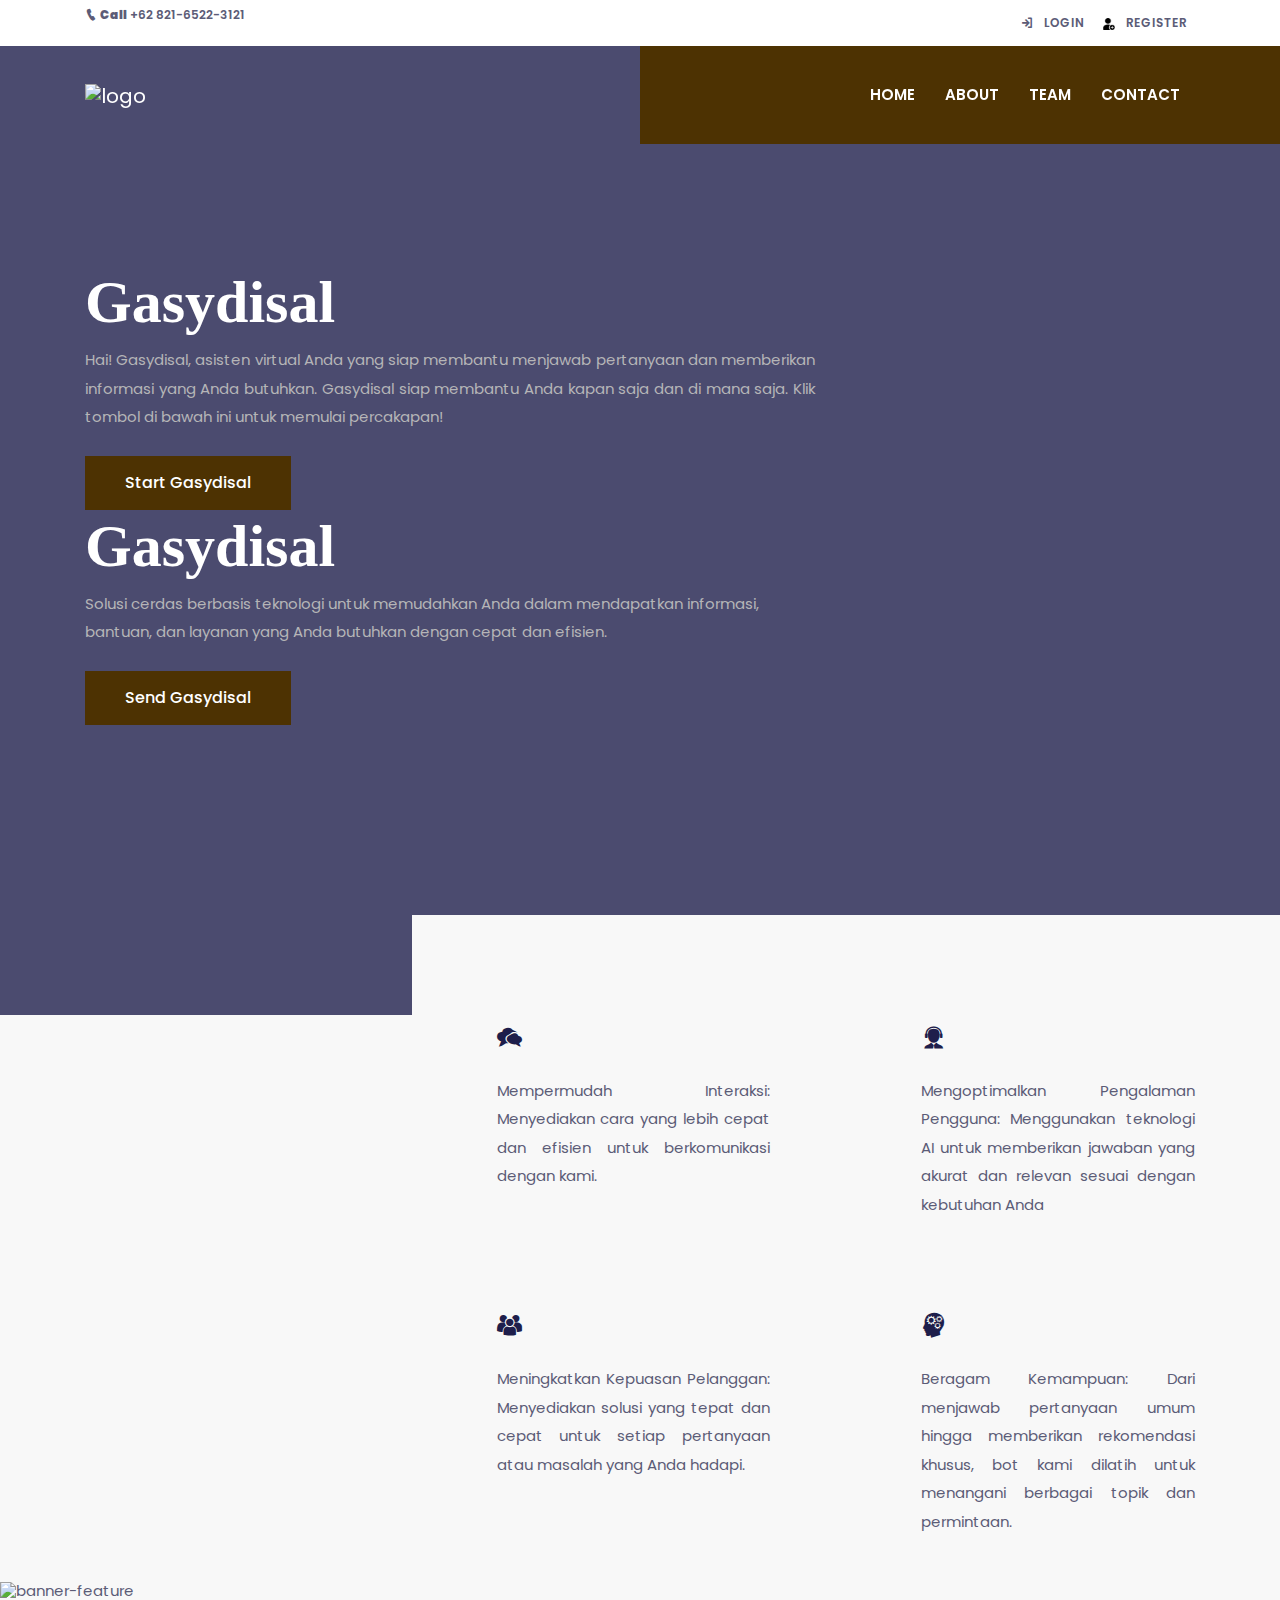
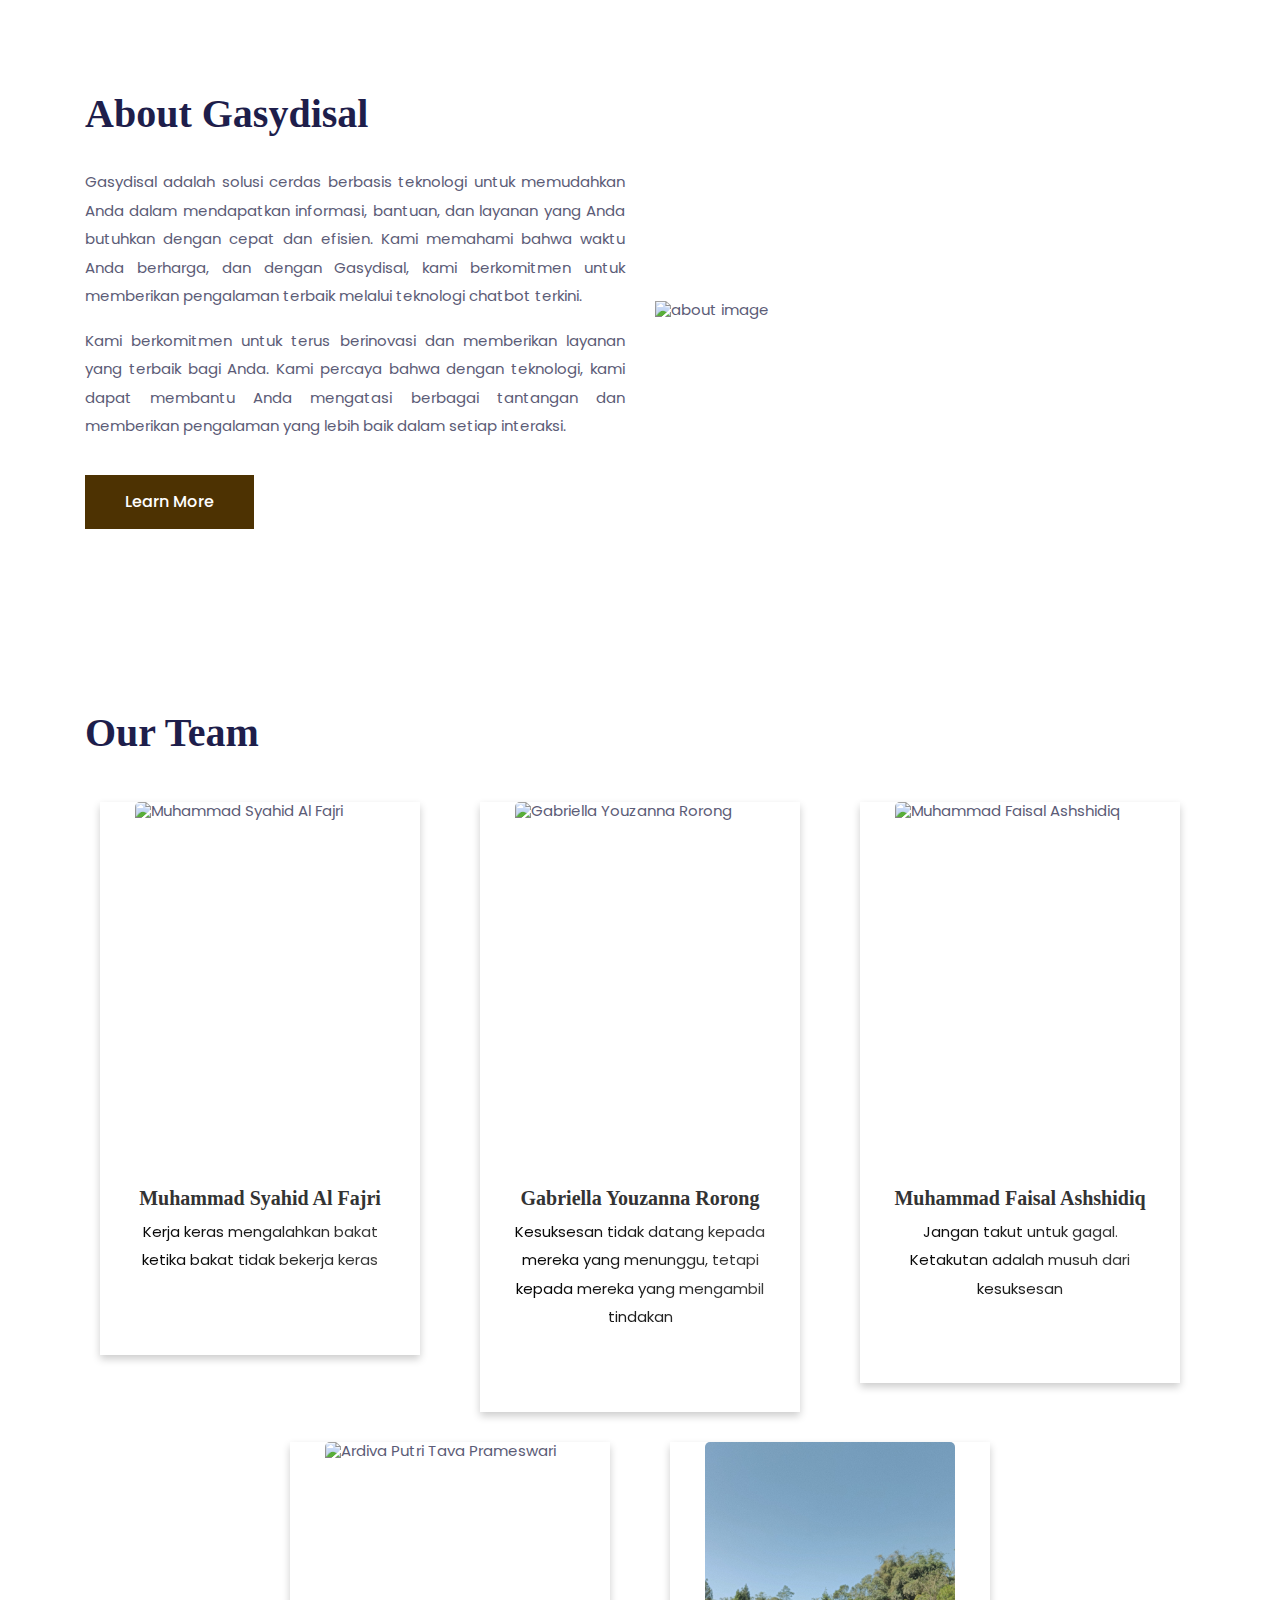
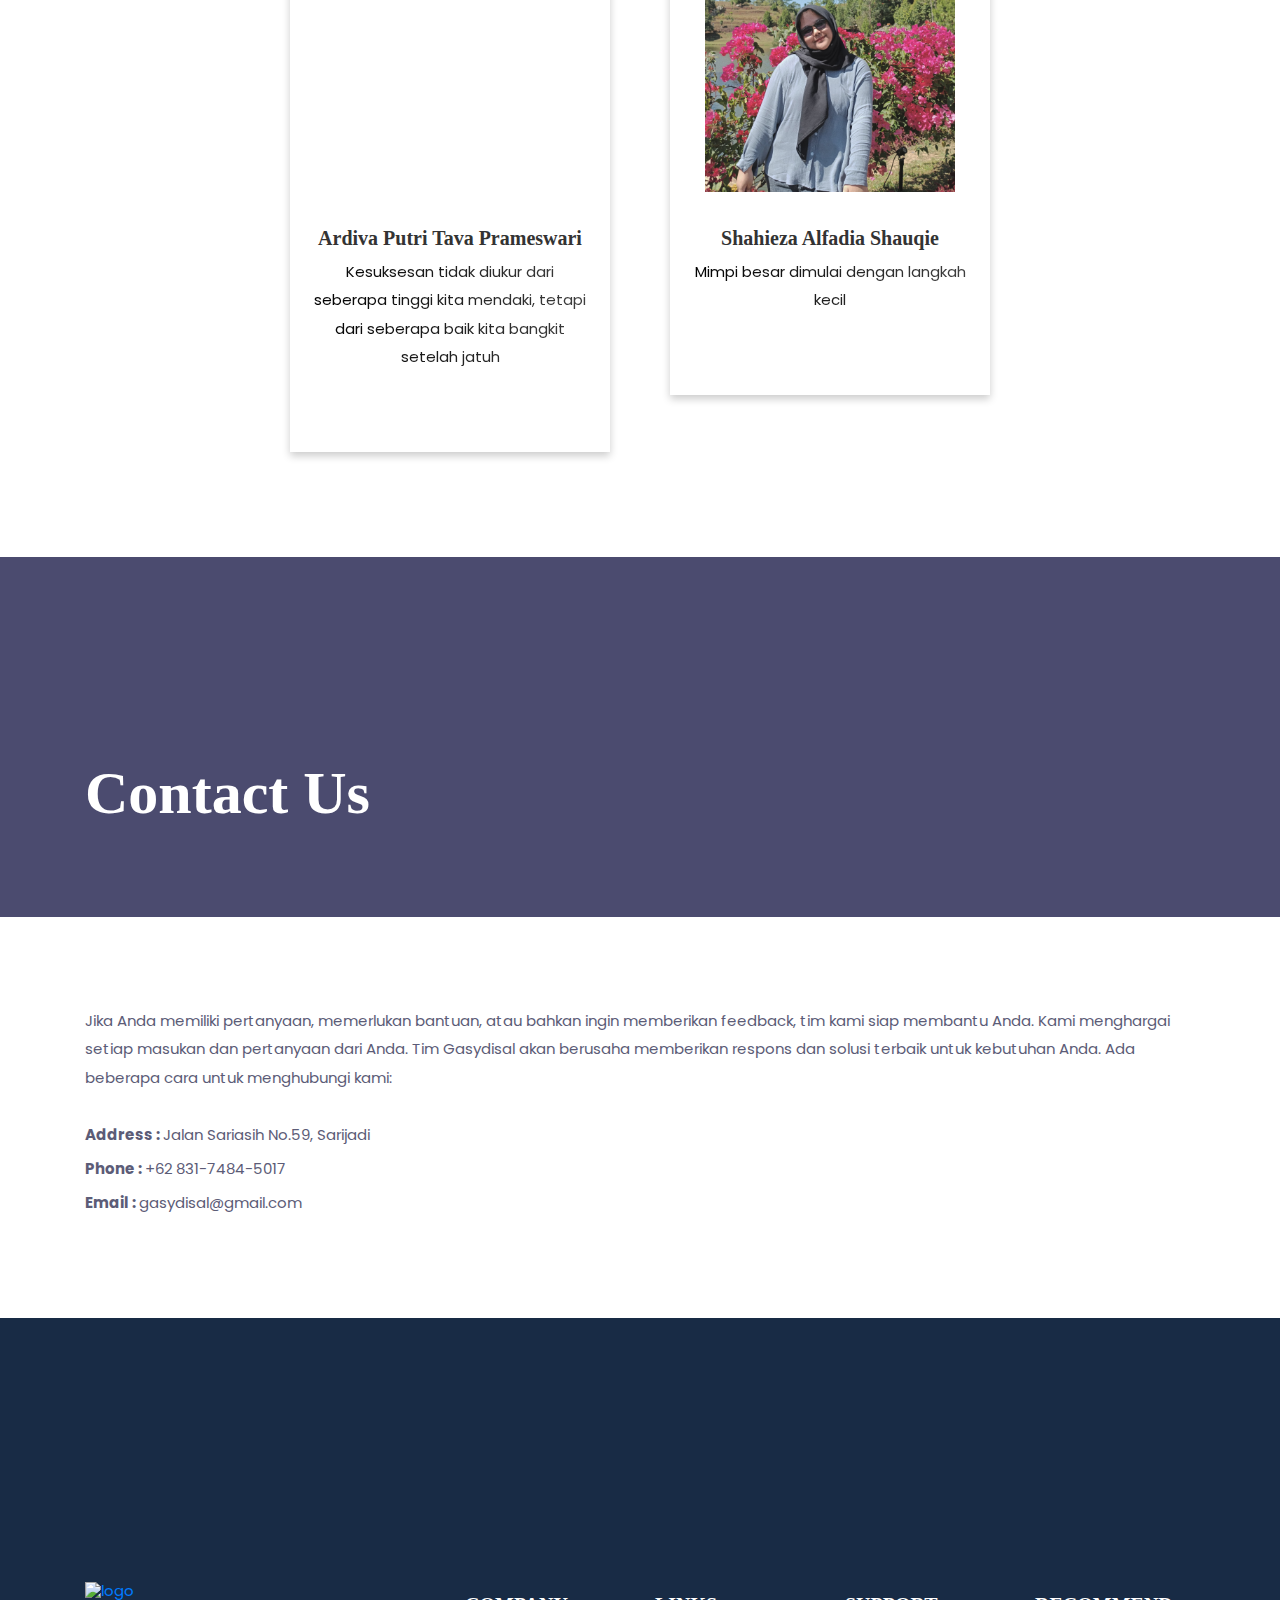
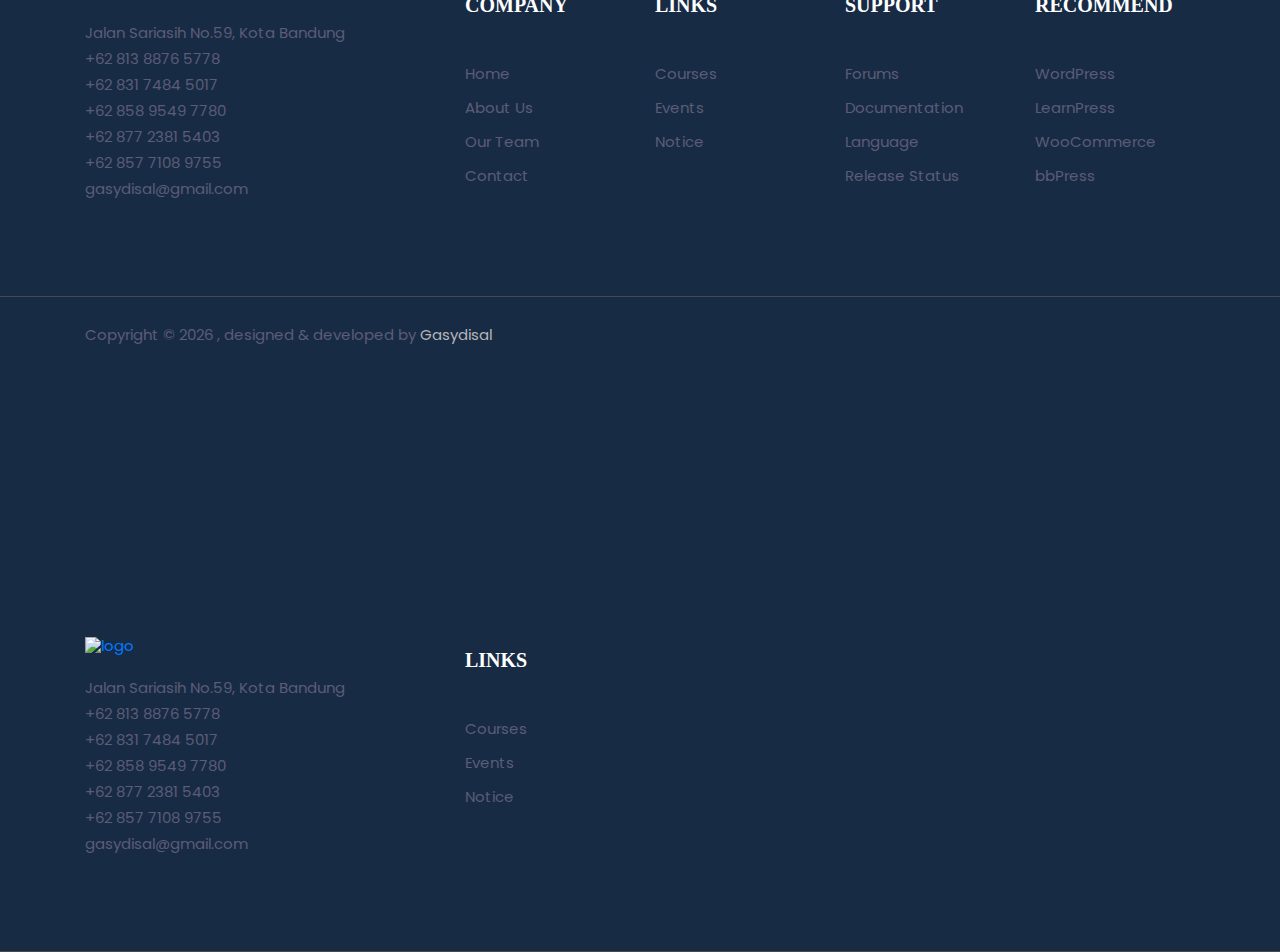
==== index.html @ 358034b3 "add links" ====
<!DOCTYPE html>
<html lang="en">

<head>
  <meta charset="utf-8">
  <title>Gasydisal Bot</title>
  <meta http-equiv="X-UA-Compatible" content="IE=edge">
  <meta name="description" content="Construction Html5 Template">
  <meta name="viewport" content="width=device-width, initial-scale=1.0, maximum-scale=5.0">
  <meta name="author" content="Gasydisal">
  <link rel="shortcut icon" href="./assets/gambar/log.png" type="image/x-icon">
  <!-- Bootstrap -->
  <link rel="stylesheet" href="./assets/css/bootstrap.min.css">
  <!-- slick slider -->
  <link rel="stylesheet" href="./assets/css/slick.css">
  <!-- themefy-icon -->
  <link rel="stylesheet" href="https://stackpath.bootstrapcdn.com/bootstrap/4.5.2/css/bootstrap.min.css">
   <!-- font-awesome -->
   <link rel="stylesheet" href="https://cdnjs.cloudflare.com/ajax/libs/font-awesome/6.0.0-beta3/css/all.min.css">
   <link rel="stylesheet" href="https://cdnjs.cloudflare.com/ajax/libs/font-awesome/6.0.0-beta3/css/v4-shims.min.css">
  <!-- animation css -->
  <link rel="stylesheet" href="./assets/css/animate.css">
  <!-- aos -->
  <link rel="stylesheet" href="./assets/css/aos.css">
  <link rel="stylesheet" href="./assets/icon/icofont/icofont.min.css">
  <!-- Main Stylesheet -->
  <link href="./assets/css/style.css" rel="stylesheet">

  <!--Favicon-->
  <link rel="shortcut icon" href="" type="image/x-icon">
  <link rel="icon" href="" type="image/x-icon">

</head>

<body>
<!-- Animasi Loading -->
<div id="loader-wrapper">
	<div class="spinner"></div>
	<p class="loading-text"></p>
  </div> 
  <!-- header -->
  <header class="fixed-top header">
    <!-- top header -->
    <div class="top-header py-2 bg-white">
      <div class="container">
        <div class="row no-gutters">
          <div class="col-lg-4 text-center text-lg-left">
            <i class="icofont-ui-call"></i>
            <a class="text-color mr-3" href="tel:+443003030266"><strong>Call</strong> +62 821-6522-3121</a>
            <ul class="list-inline d-inline">
            </ul>
          </div>
          <div class="col-lg-8 text-center text-lg-right">
            <ul class="list-inline">
                  <i class="icofont-login"></i>
              <li class="list-inline-item"><a class="text-uppercase text-color p-sm-2 py-2 px-0 d-inline-block"
                  href="./fitur/login.html">Login</a></li>
                  <img src="./assets/gambar/regis.png" width="12px" alt="">
              <li class="list-inline-item"><a class="text-uppercase text-color p-sm-2 py-2 px-0 d-inline-block"
                  href="./fitur/register.html">Register</a></li>
            </ul>
          </div>
        </div>
      </div>
    </div>
    <!-- navbar -->
    <div class="navigation w-100">
      <div class="container">
        <nav class="navbar navbar-expand-lg navbar-dark p-0">
          <a class="navbar-brand" href="index.html"><img src="./assets/gambar/log.png" alt="logo"></a>
          <button class="navbar-toggler rounded-0" type="button" data-toggle="collapse" data-target="#navigation"
            aria-controls="navigation" aria-expanded="false" aria-label="Toggle navigation">
            <span class="navbar-toggler-icon"></span>
          </button>

          <div class="collapse navbar-collapse" id="navigation">
            <ul class="navbar-nav ml-auto text-center">
              <li class="nav-item @@home">
                <a class="nav-link" href="./index.html">Home</a>
              </li>
              <li class="nav-item @@about">
                <a class="nav-link" href="#about">About</a>
              </li>
              <li class="nav-item @@contact">
                <a class="nav-link" href="#team">Team</a>
              </li>
              <li class="nav-item @@contact">
                <a class="nav-link" href="#contact">Contact</a>
              </li>
            </ul>
          </div>
        </nav>
      </div>
    </div>
  </header>
  <!-- /header -->

  <!-- hero slider -->
  <section class="hero-section overlay bg-cover" data-background="./assets/gambar/Home.png" id="home">
    <div class="container">
      <div class="hero-slider">
        <!-- slider item -->
        <div class="hero-slider-item">
          <div class="row">
            <div class="col-md-8">
              <h1 class="text-white" data-animation-out="fadeOutRight" data-delay-out="5" data-duration-in=".3"
                data-animation-in="fadeInLeft" data-delay-in=".1">Gasydisal</h1>
              <p class="text-muted mb-4" data-animation-out="fadeOutRight" data-delay-out="5" data-duration-in=".3"
                data-animation-in="fadeInLeft" data-delay-in=".4" style="text-align: justify;">Hai! Gasydisal, asisten virtual Anda yang siap membantu menjawab pertanyaan dan memberikan informasi yang Anda butuhkan. Gasydisal siap membantu Anda kapan saja dan di mana saja. Klik tombol di bawah ini untuk memulai percakapan!</p>
              <a href="./fitur/register.html" class="btn btn-primary" data-animation-out="fadeOutRight"
                data-delay-out="5" data-duration-in=".3" data-animation-in="fadeInLeft" data-delay-in=".7">Start
                Gasydisal</a>
            </div>
          </div>
        </div>
        <!-- slider item -->
        <div class="hero-slider-item">
          <div class="row">
            <div class="col-md-8">
              <h1 class="text-white" data-animation-out="fadeOutUp" data-delay-out="5" data-duration-in=".3"
                data-animation-in="fadeInDown" data-delay-in=".1">Gasydisal</h1>
              <p class="text-muted mb-4" data-animation-out="fadeOutUp" data-delay-out="5" data-duration-in=".3"
                data-animation-in="fadeInDown" data-delay-in=".4">Solusi cerdas berbasis teknologi untuk memudahkan Anda dalam mendapatkan informasi, bantuan, dan layanan yang Anda butuhkan dengan cepat dan efisien.</p>
              <a href="./fitur/contact.html" class="btn btn-primary" data-animation-out="fadeOutUp" data-delay-out="5"
                data-duration-in=".3" data-animation-in="fadeInDown" data-delay-in=".7">Send Gasydisal</a>
            </div>
          </div>
        </div>
      </div>
    </div>
  </section>
  <!-- /hero slider -->

  <!-- banner-feature -->
  <section class="bg-gray overflow-md-hidden">
    <div class="container-fluid p-0">
      <div class="row no-gutters">
        <div class="col-xl-4 col-lg-5 align-self-end">
          <img class="img-fluid w-100" src="./assets/gambar/ic.png" alt="banner-feature">
        </div>
        <div class="col-xl-8 col-lg-7">
          <div class="row feature-blocks bg-gray justify-content-between">
            <div class="col-sm-6 col-xl-5 mb-xl-5 mb-lg-3 mb-4 text-center text-sm-left">
              <i class="ti-book mb-xl-4 mb-lg-3 mb-4 feature-icon"></i>
              <h3 class="mb-xl-4 mb-lg-3 mb-4"><i class="icofont-ui-chat"></i></h3>
              <p style="text-align: justify;">Mempermudah Interaksi: Menyediakan cara yang lebih cepat dan efisien untuk berkomunikasi dengan kami.</p>
            </div>
            <div class="col-sm-6 col-xl-5 mb-xl-5 mb-lg-3 mb-4 text-center text-sm-left">
              <i class="ti-blackboard mb-xl-4 mb-lg-3 mb-4 feature-icon"></i>
              <h3 class="mb-xl-4 mb-lg-3 mb-4"><i class="icofont-support"></i></h3>
              <p style="text-align: justify;">Mengoptimalkan Pengalaman Pengguna: Menggunakan teknologi AI untuk memberikan jawaban yang akurat dan relevan sesuai dengan kebutuhan Anda</p>
            </div>
            <div class="col-sm-6 col-xl-5 mb-xl-5 mb-lg-3 mb-4 text-center text-sm-left">
              <i class="ti-agenda mb-xl-4 mb-lg-3 mb-4 feature-icon"></i>
              <h3 class="mb-xl-4 mb-lg-3 mb-4"><i class="icofont-users"></i></h3>
              <p style="text-align: justify;">Meningkatkan Kepuasan Pelanggan: Menyediakan solusi yang tepat dan cepat untuk setiap pertanyaan atau masalah yang Anda hadapi.</p>
            </div>
            <div class="col-sm-6 col-xl-5 mb-xl-5 mb-lg-3 mb-4 text-center text-sm-left">
              <i class="ti-write mb-xl-4 mb-lg-3 mb-4 feature-icon"></i>
              <h3 class="mb-xl-4 mb-lg-3 mb-4"><i class="icofont-brainstorming"></i></h3>
              <p style="text-align: justify;">Beragam Kemampuan: Dari menjawab pertanyaan umum hingga memberikan rekomendasi khusus, bot kami dilatih
                untuk menangani berbagai topik dan permintaan.
              </p>
            </div>
          </div>
        </div>
      </div>
    </div>
  </section>
  <!-- /banner-feature -->

  <!-- about us -->
  <section class="section" id="about">
    <div class="container">
      <div class="row align-items-center">
        <div class="col-md-6 order-2 order-md-1">
          <h2 class="section-title">About Gasydisal</h2>
          <p style="text-align: justify;">Gasydisal adalah solusi cerdas berbasis teknologi untuk memudahkan Anda dalam mendapatkan informasi, bantuan, dan layanan yang Anda butuhkan dengan cepat dan efisien. Kami memahami bahwa waktu Anda berharga, dan dengan Gasydisal, kami berkomitmen untuk memberikan pengalaman terbaik melalui teknologi chatbot terkini. </p>
          <p style="text-align: justify;">Kami berkomitmen untuk terus berinovasi dan memberikan layanan yang terbaik bagi Anda. Kami percaya bahwa dengan teknologi, kami dapat membantu Anda mengatasi berbagai tantangan dan memberikan pengalaman yang lebih baik dalam setiap interaksi.</p>
          <br>
          <a href="./fitur/login.html" class="btn btn-primary">Learn more</a>
        </div>
        <div class="col-md-6 order-1 order-md-2 mb-4 mb-md-0">
          <img class="img-fluid w-100" src="./assets/gambar/about.jpg" alt="about image">
        </div>
      </div>
    </div>
  </section>
  <!-- /about us -->

<!-- team -->
<section class="section" id="team">
  <div class="container">
    <div class="row justify-content-center">
      <div class="col-12">
        <h2 class="section-title">Our Team</h2>
      </div>

      <!-- team member 1 -->
      <div class="col-lg-4 col-sm-6 mb-5 mb-lg-0">
        <div class="card border-0 rounded-0 hover-shadow team-card">
          <img class="card-img-top rounded-img" src="../assets/gambar/foto tim/syahid.jpg" alt="Muhammad Syahid Al Fajri">
          <div class="card-body">
            <h4 class="card-title">Muhammad Syahid Al Fajri</h4>
            <p class="card-text shimmer">Kerja keras mengalahkan bakat ketika bakat tidak bekerja keras</p>
            <div class="social-icons">
              <a href="https://twitter.com/themefisher" class="text-color"><i class="fab fa-facebook-f"></i></a>
              <a href="https://github.com/themefisher" class="text-color"><i class="fab fa-twitter"></i></a>
              <a href="https://github.com/themefisher" class="text-color"><i class="fab fa-google"></i></a>
              <a href="https://instagram.com/themefisher/" class="text-color"><i class="fab fa-linkedin-in"></i></a>
            </div>
          </div>
        </div>
      </div>

      <!-- team member 2 -->
      <div class="col-lg-4 col-sm-6 mb-5 mb-lg-0">
        <div class="card border-0 rounded-0 hover-shadow team-card">
          <img class="card-img-top rounded-img" src="../assets/gambar/foto tim/bella.jpg" alt="Gabriella Youzanna Rorong">
          <div class="card-body">
            <h4 class="card-title">Gabriella Youzanna Rorong</h4>
            <p class="card-text shimmer">Kesuksesan tidak datang kepada mereka yang menunggu, tetapi kepada mereka yang mengambil tindakan</p>
            <div class="social-icons">
              <a href="" class="text-color"><i class="fab fa-facebook-f"></i></a>
              <a href="" class="text-color"><i class="fab fa-twitter"></i></a>
              <a href="" class="text-color"><i class="fab fa-google"></i></a>
              <a href="" class="text-color"><i class="fab fa-linkedin-in"></i></a>
            </div>
          </div>
        </div>
      </div>

      <!-- team member 3 -->
      <div class="col-lg-4 col-sm-6 mb-5 mb-lg-0">
        <div class="card border-0 rounded-0 hover-shadow team-card">
          <img class="card-img-top rounded-img" src="../assets/gambar/foto tim/faisal.jpg" alt="Muhammad Faisal Ashshidiq">
          <div class="card-body">
            <h4 class="card-title">Muhammad Faisal Ashshidiq</h4>
            <p class="card-text shimmer">Jangan takut untuk gagal. Ketakutan adalah musuh dari kesuksesan</p>
            <div class="social-icons">
              <a href="https://github.com/mfaisal-Ash" class="text-color"><i class="fab fa-github"></i></a>
              <a href="" class="text-color"><i class="fab fa-instagram"></i></a>
              <a href="" class="text-color"><i class="fab fa-linkedin-in"></i></a>
            </div>
          </div>
        </div>
      </div>

      <!-- team member 4 -->
      <div class="col-lg-4 col-sm-6 mb-5 mb-lg-0">
        <div class="card border-0 rounded-0 hover-shadow team-card">
          <img class="card-img-top rounded-img" src="../assets/gambar/foto tim/dipola.jpeg" alt="Ardiva Putri Tava Prameswari">
          <div class="card-body">
            <h4 class="card-title">Ardiva Putri Tava Prameswari</h4>
            <p class="card-text shimmer">Kesuksesan tidak diukur dari seberapa tinggi kita mendaki, tetapi dari seberapa baik kita bangkit setelah jatuh</p>
            <div class="social-icons">
              <a href="" class="text-color"><i class="fab fa-facebook-f"></i></a>
              <a href="" class="text-color"><i class="fab fa-twitter"></i></a>
              <a href="" class="text-color"><i class="fab fa-google"></i></a>
              <a href="" class="text-color"><i class="fab fa-linkedin-in"></i></a>
            </div>
          </div>
        </div>
      </div>

      <!-- team member 5 -->
      <div class="col-lg-4 col-sm-6 mb-5 mb-lg-0">
        <div class="card border-0 rounded-0 hover-shadow team-card">
          <img class="card-img-top rounded-img" src="../assets/gambar/foto tim/saw.jpg" alt="Shahieza Alfadia Shauqie">
          <div class="card-body">
            <h4 class="card-title">Shahieza Alfadia Shauqie</h4>
            <p class="card-text shimmer">Mimpi besar dimulai dengan langkah kecil</p>
            <div class="social-icons">
              <a href="" class="text-color"><i class="fab fa-facebook-f"></i></a>
              <a href="" class="text-color"><i class="fab fa-twitter"></i></a>
              <a href="" class="text-color"><i class="fab fa-google"></i></a>
              <a href="" class="text-color"><i class="fab fa-linkedin-in"></i></a>
            </div>
          </div>
        </div>
      </div>
    </div>
  </div>
</section>
<!-- /team -->

  <!-- /contact -->
  <section class="page-title-section overlay" id="contact" style="background-image: url('../assets/gambar/contact.jpg'); background-size: cover; background-position: center;">
    <div class="container">
      <div class="row">
        <div class="col-md-8">
          <h1 class="text-white">Contact Us</h1>
        </div>
      </div>
    </div>
  </section>

  <section class="section">
    <div class="container">
        
          <p>Jika Anda memiliki pertanyaan, memerlukan bantuan, atau bahkan ingin memberikan feedback, tim kami siap membantu Anda. Kami menghargai setiap masukan dan pertanyaan dari Anda. Tim Gasydisal akan berusaha memberikan respons dan solusi terbaik untuk kebutuhan Anda. Ada beberapa cara untuk menghubungi kami:</p>
          <br>
          <ul class="list-unstyled">
            <li class="mb-3"><strong>Address : </strong>Jalan Sariasih No.59, Sarijadi</li>
            <li class="mb-3"><strong>Phone : </strong>+62 831-7484-5017</li>
            <li class="mb-3"><strong>Email : </strong>gasydisal@gmail.com</li>
          </ul>
      
      </div>
    </div>
  </section>
  <!-- /contact -->

  <!-- footer -->
  <footer>
    <!-- footer content -->
    <div class="footer bg-footer section border-bottom">
      <div class="container">
        <div class="row">
          <div class="col-lg-4 col-sm-8 mb-5 mb-lg-0">
            
            <!-- logo -->
            <a class="logo-footer" href="index.html"><img class="img-fluid mb-4" src="./assets/gambar/log.png"
                alt="logo"></a>
            <ul class="list-unstyled">
              <li class="mb-2">Jalan Sariasih No.59, Kota Bandung</li>
              <li class="mb-2">+62 813 8876 5778</li>
              <li class="mb-2">+62 831 7484 5017</li>
              <li class="mb-2">+62 858 9549 7780</li>
              <li class="mb-2">+62 877 2381 5403</li>
              <li class="mb-2">+62 857 7108 9755</li>
              <li class="mb-2">gasydisal@gmail.com</li>
            </ul>
          </div>

          <!-- company -->
          <div class="col-lg-2 col-md-3 col-sm-4 col-6 mb-5 mb-md-0">
            <h4 class="text-white mb-5">COMPANY</h4>
            <ul class="list-unstyled">
              <li class="mb-3"><a class="text-color" href="#home">Home</a></li>
              <li class="mb-3"><a class="text-color" href="#about">About Us</a></li>
              <li class="mb-3"><a class="text-color" href="#team">Our Team</a></li>
              <li class="mb-3"><a class="text-color" href="#contact">Contact</a></li>
            </ul>
          </div>

          <!-- links -->
          <div class="col-lg-2 col-md-3 col-sm-4 col-6 mb-5 mb-md-0">
            <h4 class="text-white mb-5">LINKS</h4>
            <ul class="list-unstyled">
              <li class="mb-3"><a class="text-color" href="">Courses</a></li>
              <li class="mb-3"><a class="text-color" href="">Events</a></li>
              <li class="mb-3"><a class="text-color" href="">Notice</a></li>
            </ul>
          </div>

          <!-- support -->
          <div class="col-lg-2 col-md-3 col-sm-4 col-6 mb-5 mb-md-0">
            <h4 class="text-white mb-5">SUPPORT</h4>
            <ul class="list-unstyled">
              <li class="mb-3"><a class="text-color" href="">Forums</a></li>
              <li class="mb-3"><a class="text-color" href="">Documentation</a></li>
              <li class="mb-3"><a class="text-color" href="#!">Language</a></li>
              <li class="mb-3"><a class="text-color" href="#!">Release Status</a></li>
            </ul>
          </div>

          <!-- support -->
          <div class="col-lg-2 col-md-3 col-sm-4 col-6 mb-5 mb-md-0">
            <h4 class="text-white mb-5">RECOMMEND</h4>
            <ul class="list-unstyled">
              <li class="mb-3"><a class="text-color" href="">WordPress</a></li>
              <li class="mb-3"><a class="text-color" href="">LearnPress</a></li>
              <li class="mb-3"><a class="text-color" href="">WooCommerce</a></li>
              <li class="mb-3"><a class="text-color" href="">bbPress</a></li>
            </ul>
          </div>
        </div>
      </div>
    </div>

    <!-- copyright -->
    <div class="copyright py-4 bg-footer">
      <div class="container">
        <div class="row">
          <div class="col-sm-7 text-sm-left text-center">
            <p class="mb-0">Copyright &copy;
              <script>
                var CurrentYear = new Date().getFullYear()
                document.write(CurrentYear)
              </script>
              , designed & developed by <a href="#" class="text-muted">Gasydisal</a>
            </p>
          </div>
          <div class="col-sm-5 text-sm-right text-center">
            <ul class="list-inline">
              <li class="list-inline-item"><a class="d-inline-block p-2" href=""><i
                    class="ti-facebook text-primary"></i></a></li>
              <li class="list-inline-item"><a class="d-inline-block p-2" href=""><i
                    class="ti-twitter-alt text-primary"></i></a></li>
              <li class="list-inline-item"><a class="d-inline-block p-2" href=""><i
                    class="ti-github text-primary"></i></a></li>
              <li class="list-inline-item"><a class="d-inline-block p-2" href=""><i
                    class="ti-instagram text-primary"></i></a></li>
            </ul>
          </div>
        </div>
      </div>
    </div>
  </footer>
  <!-- /footer -->

  <!-- jQuery -->
  <script src="./assets/js/jquery.min.js"></script>
  <!-- Bootstrap JS -->
  <script src="./assets/js/bootstrap.min.js"></script>
  <!-- slick slider -->
  <script src="./assets/js/slick.min.js"></script>
  <!-- aos -->
  <script src="./assets/js/aos.js"></script>
  <!-- venobox popup -->
  <script src="./assets/js/venobox.min.js"></script>
  <!-- filter -->
  <script src="./assets/js/jquery.filterizr.min.js"></script>
  <!-- Main Script -->
  <script src="./assets/js/script.js"></script>
  <script src="./assets/js/loading.js"></script>
  <script async src='https://d2mpatx37cqexb.cloudfront.net/delightchat-whatsapp-widget/embeds/embed.min.js'></script>
	<script>
	  var wa_btnSetting = {"btnColor":"#16BE45","ctaText":"Hubungi Kami","cornerRadius":40,"marginBottom":20,"marginLeft":20,"marginRight":20,"btnPosition":"right","whatsAppNumber":"6285716349516","welcomeMessage":"Kirim pesan dengan keyword \"Ada Masalah\" ","zIndex":999999,"btnColorScheme":"light"};
	  var wa_widgetSetting = {"title":"Gasydisal Bot","subTitle":"","headerBackgroundColor":"#16BE45","headerColorScheme":"light","greetingText":"Hi, Ada yang bisa kami bantu?","ctaText":"Memulai Obrolan","btnColor":"#16BE45","cornerRadius":40,"welcomeMessage":"Hello","btnColorScheme":"light","brandImage":"https://raw.githubusercontent.com/cerdas-buatan/fe/main/assets/gambar/log.png","darkHeaderColorScheme":{"title":"#333333","subTitle":"#4F4F4F"}};  
	  window.onload = () => {
		_waEmbed(wa_btnSetting, wa_widgetSetting);
	  };
	</script>
</body>

</html>

 <!-- footer -->
 <footer>
  <!-- footer content -->
  <div class="footer bg-footer section border-bottom">
    <div class="container">
      <div class="row">
        <div class="col-lg-4 col-sm-8 mb-5 mb-lg-0">
          
          <!-- logo -->
          <a class="logo-footer" href="index.html"><img class="img-fluid mb-4" src="./assets/gambar/log.png"
              alt="logo"></a>
          <ul class="list-unstyled">
            <li class="mb-2">Jalan Sariasih No.59, Kota Bandung</li>
            <li class="mb-2">+62 813 8876 5778</li>
            <li class="mb-2">+62 831 7484 5017</li>
            <li class="mb-2">+62 858 9549 7780</li>
            <li class="mb-2">+62 877 2381 5403</li>
            <li class="mb-2">+62 857 7108 9755</li>
            <li class="mb-2">gasydisal@gmail.com</li>
          </ul>
        </div>

                <!-- links -->
                <div class="col-lg-2 col-md-3 col-sm-4 col-6 mb-5 mb-md-0">
                  <h4 class="text-white mb-5">LINKS</h4>
                  <ul class="list-unstyled">
                    <li class="mb-3"><a class="text-color" href="">Courses</a></li>
                    <li class="mb-3"><a class="text-color" href="">Events</a></li>
                    <li class="mb-3"><a class="text-color" href="">Notice</a></li>
                  </ul>
                </div>
---- assets/css/style.css ----
/**
 * WEBSITE: https://themefisher.com
 * TWITTER: https://twitter.com/themefisher
 * FACEBOOK: https://www.facebook.com/themefisher
 * GITHUB: https://github.com/themefisher/
 */

/*  typography */
@import url("https://fonts.googleapis.com/css?family=Poppins:300,400,500,600,700");
@font-face {
  font-family: "futura-bold";
  src: url("../fonts/Futura-Bold.woff") format("woff");
  font-weight: normal;
  font-style: normal;
}

html{
  scroll-behavior: smooth;
}

body {
  line-height: 1.2;
  font-family: "Poppins", sans-serif;
  -webkit-font-smoothing: antialiased;
  font-size: 15px;
  color: #5c5c77;
}

p, .paragraph {
  font-weight: 400;
  color: #5c5c77;
  font-size: 15px;
  line-height: 1.9;
  font-family: "Poppins", sans-serif;
}

h1, h2, h3, h4, h5, h6 {
  color: #1e1e4b;
  font-family: "futura-bold";
  font-weight: 700;
  line-height: 1.2;
}

h1, .h1 {
  font-size: 60px;
}
@media (max-width: 575px) {
  h1, .h1 {
    font-size: 45px;
  }
}

h2, .h2 {
  font-size: 40px;
}
@media (max-width: 575px) {
  h2, .h2 {
    font-size: 30px;
  }
}

h3, .h3 {
  font-size: 25px;
}
@media (max-width: 575px) {
  h3, .h3 {
    font-size: 20px;
  }
}

h4, .h4 {
  font-size: 20px;
}
@media (max-width: 575px) {
  h4, .h4 {
    font-size: 18px;
  }
}

h5, .h5 {
  font-size: 18px;
}
@media (max-width: 575px) {
  h5, .h5 {
    font-size: 16px;
  }
}

h6, .h6 {
  font-size: 16px;
}
@media (max-width: 575px) {
  h6, .h6 {
    font-size: 14px;
  }
}

/* Button style */
.btn {
  font-size: 16px;
  font-family: "Poppins", sans-serif;
  text-transform: capitalize;
  padding: 15px 40px;
  border-radius: 0;
  font-weight: 500;
  border: 0;
  position: relative;
  z-index: 1;
  transition: 0.2s ease;
  overflow: hidden;
  white-space: nowrap;
}
.btn::before {
  position: absolute;
  content: "";
  height: 80%;
  width: 100%;
  left: 0;
  bottom: 10%;
  z-index: -1;
  transition: transform 0.2s ease-in-out;
  transform-origin: top;
  transform: scaleY(0);
}
.btn:active, .btn:hover, .btn.focus, .btn:focus, .btn.active {
  outline: 0;
  box-shadow: none !important;
}
.btn:active::before, .btn:hover::before, .btn.focus::before, .btn:focus::before, .btn.active::before {
  transform: scaleY(1);
  transform-origin: bottom;
}

.btn-sm {
  font-size: 14px;
  padding: 10px 35px;
}

.btn-xs {
  font-size: 12px;
  padding: 5px 15px;
}

.btn-primary {
  color: #fff;
  background-color: #4d3202;
}
.btn-primary::before {
  background-color: #fff;
}
.btn-primary:active, .btn-primary:hover, .btn-primary.focus, .btn-primary:focus, .btn-primary.active {
  color: #4d3202 !important;
  background-color: #4d3202 !important;
  border-color: #4d3202 !important;
}

.btn-outline-primary {
  color: #4d3202;
  background-color: transparent;
  border: 1px solid #4d3202;
}
.btn-outline-primary::before {
  background-color: #fff;
}
.btn-outline-primary:active, .btn-outline-primary:hover, .btn-outline-primary.focus, .btn-outline-primary:focus, .btn-outline-primary.active {
  color: #4d3202 !important;
  background-color: #4d3202 !important;
  border-color: #4d3202 !important;
}

.btn-light {
  color: #4d3202;
  background-color: #fff;
  border: 1px solid #fff;
}
.btn-light::before {
  background-color: #ffbc3b;
}
.btn-light:active, .btn-light:hover, .btn-light.focus, .btn-light:focus, .btn-light.active {
  color: #fff !important;
  background-color: #fff !important;
  border: 1px solid #fff !important;
}

body {
  background-color: #fff;
  overflow-x: hidden;
}

::-moz-selection {
  background: #ffcd6e;
  color: #fff;
}

::selection {
  background: #ffcd6e;
  color: #fff;
}

/* preloader */
.preloader {
  position: fixed;
  top: 0;
  left: 0;
  right: 0;
  bottom: 0;
  background-color: #FFDC11;
  z-index: 999999;
  display: flex;
  align-items: center;
  justify-content: center;
}

ol,
ul {
  list-style-type: none;
  margin: 0px;
}

img {
  vertical-align: middle;
  border: 0;
}

a,
a:hover,
a:focus {
  text-decoration: none;
}

a,
button,
select {
  cursor: pointer;
  transition: 0.2s ease;
}
a:focus,
button:focus,
select:focus {
  outline: 0;
}

a:hover {
  color: #ffbc3b;
}

a.text-primary:hover {
  color: #ffbc3b !important;
}

a.text-light:hover {
  color: #ffbc3b !important;
}

h4 {
  transition: 0.2s ease;
}

a h4:hover {
  color: #ffbc3b;
}

.slick-slide {
  outline: 0;
}

.section {
  padding-top: 90px;
  padding-bottom: 90px;
}
.section-sm {
  padding-top: 40px;
  padding-bottom: 40px;
}
.section-title {
  margin-bottom: 30px;
}

.bg-cover {
  background-size: cover;
  background-position: center center;
  background-repeat: no-repeat;
}

.border-primary {
  border-color: #ededf1 !important;
}

/* overlay */
.overlay {
  position: relative;
}
.overlay::before {
  position: absolute;
  content: "";
  height: 100%;
  width: 100%;
  top: 0;
  left: 0;
  background-color: #1e1e4b;
  opacity: 0.8;
}

.outline-0 {
  outline: 0 !important;
}

.d-unset {
  display: unset !important;
}

.bg-primary {
  background: #4d3202 !important;
}

.bg-secondary {
  background: #1a1a37 !important;
}

.bg-gray {
  background: #f8f8f8;
}

.text-primary {
  color: #4d3202 !important;
}

.text-color {
  color: #5c5c77;
}

.text-light {
  color: #8585a4 !important;
}

.text-lighten {
  color: #d6d6e0 !important;
}

.text-muted {
  color: #b5b5b7 !important;
}

.text-dark {
  color: #1e1e4b !important;
}

.font-secondary {
  font-family: "futura-bold";
}

.mb-10 {
  margin-bottom: 10px !important;
}

.mb-20 {
  margin-bottom: 20px !important;
}

.mb-30 {
  margin-bottom: 30px !important;
}

.mb-40 {
  margin-bottom: 40px !important;
}

.mb-50 {
  margin-bottom: 50px !important;
}

.mb-60 {
  margin-bottom: 60px !important;
}

.mb-70 {
  margin-bottom: 70px !important;
}

.mb-80 {
  margin-bottom: 80px !important;
}

.mb-90 {
  margin-bottom: 90px !important;
}

.mb-100 {
  margin-bottom: 100px !important;
}

.pl-150 {
  padding-left: 150px;
}

.zindex-1 {
  z-index: 1;
}

@media (max-width: 991px) {
  .overflow-md-hidden {
    overflow: hidden;
  }
}

.vertical-align-middle {
  vertical-align: middle;
}

.icon-md {
  font-size: 36px;
}

/* page title */
.page-title-section {
  padding: 200px 0 80px;
}

.custom-breadcrumb li.nasted {
  position: relative;
  padding-left: 25px;
}
.custom-breadcrumb li.nasted::before {
  position: absolute;
  font-family: "themify";
  content: "\e649";
  font-size: 20px;
  top: 50%;
  left: -5px;
  color: #fff;
  transform: translateY(-50%);
}

/* /page title */
.list-styled {
  padding-left: 25px;
}
.list-styled li {
  position: relative;
  margin-bottom: 15px;
}
.list-styled li::before {
  position: absolute;
  content: "";
  height: 10px;
  width: 10px;
  border-radius: 50%;
  background: #ffbc3b;
  left: -25px;
  top: 5px;
}

textarea.form-control {
  height: 200px;
  padding: 20px;
}

#map_canvas {
  height: 500px;
}

.top-header {
  font-size: 12px;
  transition: transform 0.2s ease;
  transform-origin: top;
  font-weight: 600;
}
.top-header.hide {
  transform: scaleY(0);
  transform-origin: top;
}

.navigation {
  background: linear-gradient(to right, transparent 50%, #4d3202 50%);
  transition: 0.2s ease;
}
@media (max-width: 991px) {
  .navigation {
    background: #1a1a37;
  }
}

@media (max-width: 991px) {
  .navbar-collapse {
    background: #1a1a37;
    max-height: calc(100vh - 80px);
  }
  .navbar-collapse.show {
    overflow-y: auto;
  }
}

.navbar-nav {
  padding-left: 50px;
  background: #4d3202;
}
@media (max-width: 991px) {
  .navbar-nav {
    padding-left: 0;
    background: #1a1a37;
  }
}

.nav-bg {
  background-color: #1a1a37;
}

.nav-item {
  margin: 0 15px;
  position: relative;
}
@media (max-width: 991px) {
  .nav-item:last-child {
    margin-bottom: 20px;
  }
}
.nav-link {
  position: relative;
  transition: color 0.3s ease, transform 0.3s ease;
}

.nav-link::before {
  content: "";
  position: absolute;
  bottom: 0;
  left: 0;
  width: 100%;
  height: 2px;
  background-color: #007bff;
  transform: scaleX(0);
  transition: transform 0.3s ease;
}

.nav-link:hover {
  color: #007bff;
  transform: translateY(-3px);
}

.nav-link:hover::before {
  transform: scaleX(1);
}

.nav-item .nav-link {
  text-transform: uppercase;
  font-weight: 600;
}
.nav-item::before {
  position: absolute;
  left: 0;
  bottom: 0;
  height: 6px;
  width: 100%;
  content: "";
  background: #fff;
  transform: scaleY(0);
  transform-origin: top;
  transition: transform 0.3s ease;
  pointer-events: none;
}
@media (max-width: 991px) {
  .nav-item::before {
    opacity: 0.1;
    height: 100%;
  }
}
.nav-item:hover::before, .nav-item.active::before {
  transform: scaleY(1);
  transform-origin: bottom;
}

.navbar-dark .navbar-nav .nav-link {
  color: #fff;
}

link:focus,
.navbar-dark .navbar-nav .nav-link:hover {
  color: #fff;
}

.navbar-dark .navbar-nav .active > .nav-link,
.navbar-dark .navbar-nav .nav-link.active,
.navbar-dark .navbar-nav .nav-link.show,
.navbar-dark .navbar-nav .show > .nav-link {
  color: #fff;
}

.navbar-expand-lg .navbar-nav .nav-link {
  padding: 40px 0px;
}
@media (max-width: 991px) {
  .navbar-expand-lg .navbar-nav .nav-link {
    padding: 12px 20px;
  }
}

.sticky {
  position: fixed;
  top: 0;
  width: 100%;
  z-index: 10;
  background: #fff;
  box-shadow: 0 2px 5px rgba(0, 0, 0, 0.0509803922);
}

.navbar .nav-item > .dropdown-toggle::after {
  border: 0;
  margin-left: 0.255em;
  vertical-align: 1px;
  content: "\e64b";
  font-family: "themify";
  font-size: 11px;
  width: auto;
}
.navbar .dropdown .dropdown-menu li {
  padding-top: 10px;
}
.navbar .dropdown .dropdown-menu li:last-child {
  padding-bottom: 15px;
}
.navbar .dropdown .dropdown-menu.dropdown-submenu {
  top: 0;
}
@media (max-width: 991px) {
  .navbar .dropdown .dropdown-menu.dropdown-submenu li:first-child {
    margin-top: 15px;
  }
}
.navbar .dropdown .dropdown-item .dropdown-toggle {
  display: block;
  line-height: 1.8;
}
.navbar .dropdown:hover > .dropdown-menu {
  visibility: visible;
  opacity: 1;
  transform: translateY(0);
}
.navbar .dropdown-menu {
  box-shadow: 0px 3px 9px 0px rgba(0, 0, 0, 0.12);
  border-bottom: 5px solid #ffbc3b;
  padding: 0 15px;
  padding-left: 5px;
  top: 96px;
  border-radius: 0;
  display: block;
  visibility: hidden;
  transition: 0.3s ease;
  opacity: 0;
  transform: translateY(20px);
  background: #fff;
}
@media (max-width: 991px) {
  .navbar .dropdown-menu {
    padding-left: 15px;
    display: none;
    opacity: 1;
    visibility: visible;
    transform: translateY(0);
    transform-origin: unset;
    margin: 0;
    border: 0;
    position: static;
  }
}
.navbar .dropdown-menu.show {
  visibility: hidden;
}
@media (max-width: 991px) {
  .navbar .dropdown-menu.show {
    visibility: visible;
    display: block;
  }
}
.navbar .dropdown .dropdown .dropdown-toggle, .navbar .dropdown-item {
  position: relative;
  color: #1e1e4b;
  transition: 0.2s ease;
  text-transform: capitalize;
  font-family: "Poppins", sans-serif;
}
@media (max-width: 991px) {
  .navbar .dropdown .dropdown .dropdown-toggle, .navbar .dropdown-item {
    text-align: center;
  }
}
.navbar .dropdown .dropdown .dropdown-toggle:hover, .navbar .dropdown-item:hover {
  color: #ffbc3b;
  background: transparent;
}

.hero-section {
  padding: 250px 0 290px;
}
@media (max-width: 991px) {
  .hero-section {
    padding: 250px 0 200px;
  }
}

.hero-slider .prevArrow,
.hero-slider .nextArrow {
  position: absolute;
  bottom: -123px;
  z-index: 9;
  padding: 15px;
  color: rgba(255, 255, 255, 0.5);
  border: 0;
  font-size: 30px;
  transition: all linear 0.2s;
  background: transparent;
}
.hero-slider .prevArrow:focus,
.hero-slider .nextArrow:focus {
  outline: 0;
}
.hero-slider .prevArrow:hover,
.hero-slider .nextArrow:hover {
  color: #4d3202;
}
.hero-slider .prevArrow {
  right: 60px;
}
.hero-slider .nextArrow {
  right: 0;
}
.hero-slider .slick-dots {
  position: absolute;
  left: 0;
  bottom: -100px;
  padding-left: 0;
}
.hero-slider .slick-dots li {
  display: inline-block;
  margin: 0 6px;
}
.hero-slider .slick-dots li.slick-active button {
  background: #4d3202;
}
.hero-slider .slick-dots li button {
  color: transparent;
  padding: 0;
  overflow: hidden;
  height: 10px;
  width: 10px;
  background: rgba(255, 255, 255, 0.5);
  border: 0;
  outline: 0;
}

/* banner feature */
.feature-icon {
  font-size: 50px;
  color: #4d3202;
  display: inline-block;
}

.feature-blocks {
  margin-top: -100px;
  padding-left: 70px;
  padding-top: 80px;
  padding-right: 30%;
}
@media (max-width: 1400px) {
  .feature-blocks {
    padding-right: 10%;
  }
}
@media (max-width: 1200px) {
  .feature-blocks {
    padding-right: 50px;
    padding-left: 50px;
    padding-top: 50px;
  }
  .feature-blocks h3 {
    font-size: 20px;
  }
}
@media (max-width: 991px) {
  .feature-blocks {
    margin-top: 60px;
    padding: 50px;
  }
  .feature-blocks h3 {
    font-size: 25px;
  }
}

/* /banner feature */
/* course */
.card-btn {
  font-size: 12px;
  padding: 5px 10px;
}

.flex-basis-33 {
  flex-basis: 33.3333%;
}

.hover-shadow {
  transition: 0.3s ease;
}
.hover-shadow:hover {
  box-shadow: 0px 4px 25px 0px rgba(27, 39, 71, 0.15);
}

/* /course */
/* success story */
.success-video {
  min-height: 300px;
}
.success-video .play-btn {
  position: absolute;
  top: 50%;
  left: 0;
  transform: translateY(-50%);
}
@media (max-width: 767px) {
  .success-video .play-btn {
    left: 50%;
    transform: translate(-50%, -50%);
  }
}

.play-btn {
  display: inline-block;
  height: 80px;
  width: 80px;
  border-radius: 50%;
  background: #4d3202;
  color: #fff;
  font-size: 20px;
  text-align: center;
}
.play-btn i {
  line-height: 80px;
}
.play-btn::before {
  position: absolute;
  content: "";
  height: 0;
  width: 0;
  transform: translate(-50%, -50%);
  background: #fff;
  border-radius: 50%;
  top: 50%;
  left: 50%;
  z-index: -2;
  transition: 0.3s ease;
  transition-delay: 0.2s;
}
.play-btn::after {
  position: absolute;
  content: "";
  height: 80%;
  width: 80%;
  transform: translate(-50%, -50%);
  background: #4d3202;
  border-radius: 50%;
  top: 50%;
  left: 50%;
  z-index: -1;
  transition: 0.3s ease;
}
.play-btn:hover::before {
  height: 80%;
  width: 80%;
  transition-delay: 0s;
}
.play-btn:hover::after {
  height: 0;
  width: 0;
  transition: 0s ease;
}

.card-img-top {
  width: 250px; /* Ukuran lebar foto */
  height: 350px; /* Ukuran tinggi foto */
  border-radius: 60%; /* Membuat foto bulat */
  object-fit: cover; /* Menjaga proporsi foto */
  margin: 0 auto; /* Memusatkan foto */
}
.card-body {
  text-align: center;
}
.card-title {
  margin-top: 10px;
  font-size: 16px;
  color: #333;
}

/* /success story */
/* events */
.card-date {
  position: absolute;
  background: #4d3202;
  font-family: "futura-bold";
  text-align: center;
  padding: 10px;
  color: #fff;
  top: 0;
  left: 0;
  text-transform: uppercase;
}
.card-date span {
  font-size: 40px;
}

/* /events */
/* teacher */
.teacher-info {
  width: 70%;
  bottom: 0;
  right: 0;
}

/* /teacher */

/* Styles for team cards */
.team-card {
  position: relative;
  box-shadow: 0 4px 8px rgba(0, 0, 0, 0.2); /* Black shadow */
  overflow: hidden;
  transition: transform 0.3s ease-in-out, box-shadow;
  margin: 15px; 
  border-radius: 10px; 
}

.team-card:hover {
  transform: translateY(-10px); 
  box-shadow: 0 8px 16px rgba(0, 0, 0, 0.3);
}

.team-card .social-icons {
  position: absolute;
  bottom: -60px; /* Menempatkan ikon di bawah card secara default */
  left: 50%;
  transform: translateX(-50%);
  transition: bottom 0.3s ease-in-out; /* Transisi animasi */
  display: flex;
  gap: 10px;
}

.team-card:hover .social-icons {
  bottom: 20px; /* Tempatkan ikon sedikit di atas bagian bawah card saat di-hover */
  transform: translateY(-10px);
}

.team-card:hover .social-icons {
  bottom: 20px; /* Tempatkan ikon sedikit di atas bagian bawah card saat di-hover */
}

/* .card-body {
  padding: 1.5rem;
  padding-bottom: 4rem;
} */
.card-body {
  padding: 1.5rem;
  padding-bottom: 4rem;
  position: relative;
  overflow: hidden;
}

.card-title {
  font-size: 1.25rem;
  margin-bottom: 0.5rem;
}

/* .card-text {
  font-size: 0.875rem;
  margin-bottom: 1rem;
} */
@keyframes shimmer {
  0% {
    background-position: -1000px 0;
  }
  100% {
    background-position: 1000px 0;
  }
}

.shimmer {
  background: linear-gradient(
    to right,
    black 0%,
    #e8e8e8 20%,
    #f8f8f8 40%,
    #f8f8f8 100%
  );
  background-size: 5000px 100%;
  animation: shimmer 5s linear 1; /* Animation runs for 2 seconds and repeats 2 times */
  display: inline-block;
  color: transparent;
  background-clip: text;
  -webkit-background-clip: text;
}

/* Social icons container */
.social-icons {
  position: absolute;
  bottom: 0;
  left: 50%;
  transform: translateX(-50%);
  opacity: 0;
  transition: opacity 0.3s ease-in-out, transform 0.3s ease-in-out;
  display: flex;
  gap: 10px;
}

/* Show social icons with animation when hovering */
.team-card:hover .social-icons {
  opacity: 1;
  transform: translateY(-10px) translateX(-50%);
}

/* Style for social icons */
.social-icons {
  position: absolute;
  bottom: 0;
  left: 0;
  right: 0;
  display: flex;
  justify-content: center;
  padding: 1rem; /* Ruang sekitar ikon sosial media */
  background: rgba(255, 255, 255, 0.8); /* Latar belakang semi-transparan untuk ikon */
  transform: translateY(100%); /* Menyembunyikan ikon sosial media di bawah kartu */
  transition: transform 0.3s ease-in-out; 
}

.social-icons a {
  margin: 0 0.5rem; 
  color: #333; 
  font-size: 1.5rem;
  text-decoration: none; 
  transition: color 0.3s ease; 
}

.social-icons a:hover {
  background-color: white; /* Set the background color to white on hover */
}

.social-icons a:hover .fab.fa-facebook-f {
  color: #3b5998; /* Facebook blue */
}

.social-icons a:hover .fab.fa-twitter {
  color: #1da1f2; /* Twitter blue */
}

.social-icons a:hover .fab.fa-google {
  color: #db4437; /* Google red */
}

.social-icons a:hover .fab.fa-linkedin-in {
  color: #0077b5; /* LinkedIn blue */
}

.social-icons a:hover .fab.fa-instagram {
  color: #e4405f; /* Instagram pink */
}

.social-icons a:hover .fab.fa-github {
  color: #333; /* GitHub black */
}

.card-img-top {
  border-radius: 5px 5px 0 0; /* Rounded top corners for the image */
}

/* .card-img-top.rounded-img {
  border-radius: 15px; 
} */


/* footer */
.newsletter {
  background-image: linear-gradient(to right, transparent 50%, #4d3202 50%);
  margin-bottom: -170px;
  position: relative;
  z-index: 1;
}
.newsletter-block {
  padding-left: 50px;
}
@media (max-width: 575px) {
  .newsletter-block {
    padding-left: 15px;
  }
}

.input-wrapper {
  position: relative;
}
.input-wrapper button {
  position: absolute;
  right: 25px;
  top: 50%;
  transform: translateY(-50%);
}

.form-control {
  height: 60px;
  background: #fff;
  border-radius: 0;
  padding-left: 25px;
}
.form-control:focus {
  border-color: #4d3202;
  box-shadow: none;
}

.newsletter-block .form-control {
  height: 90px;
}

.bg-footer {
  background-color: #182b45;
}

.logo-footer {
  margin-top: -20px;
  display: inline-block;
}

.footer {
  border-color: #494a43 !important;
  padding-top: 275px;
}

/* /footer */
.filter-controls li {
  cursor: pointer;
  transition: 0.1s ease;
}
.filter-controls li.active {
  font-weight: 600;
  color: #4d3202;
}
.filter-controls li:hover {
  color: #4d3202;
}
/*# sourceMappingURL=style.css.map */
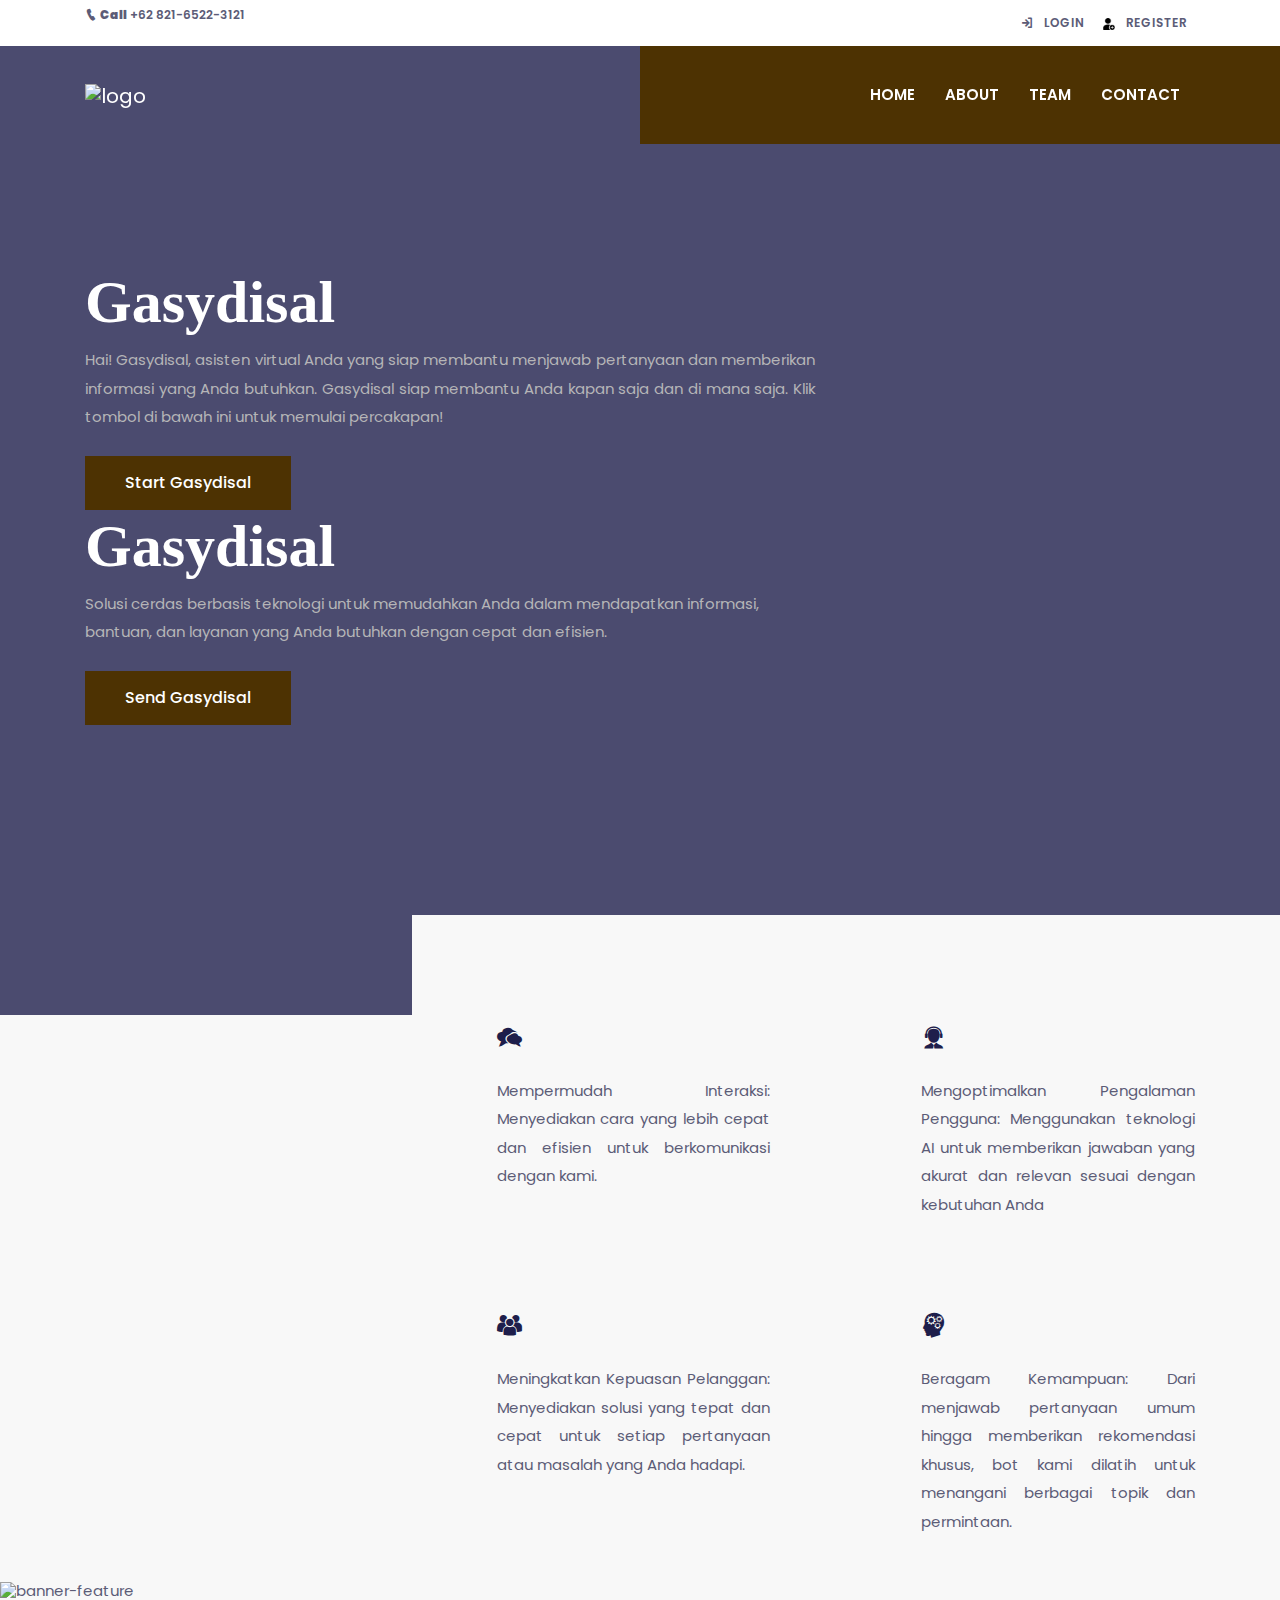
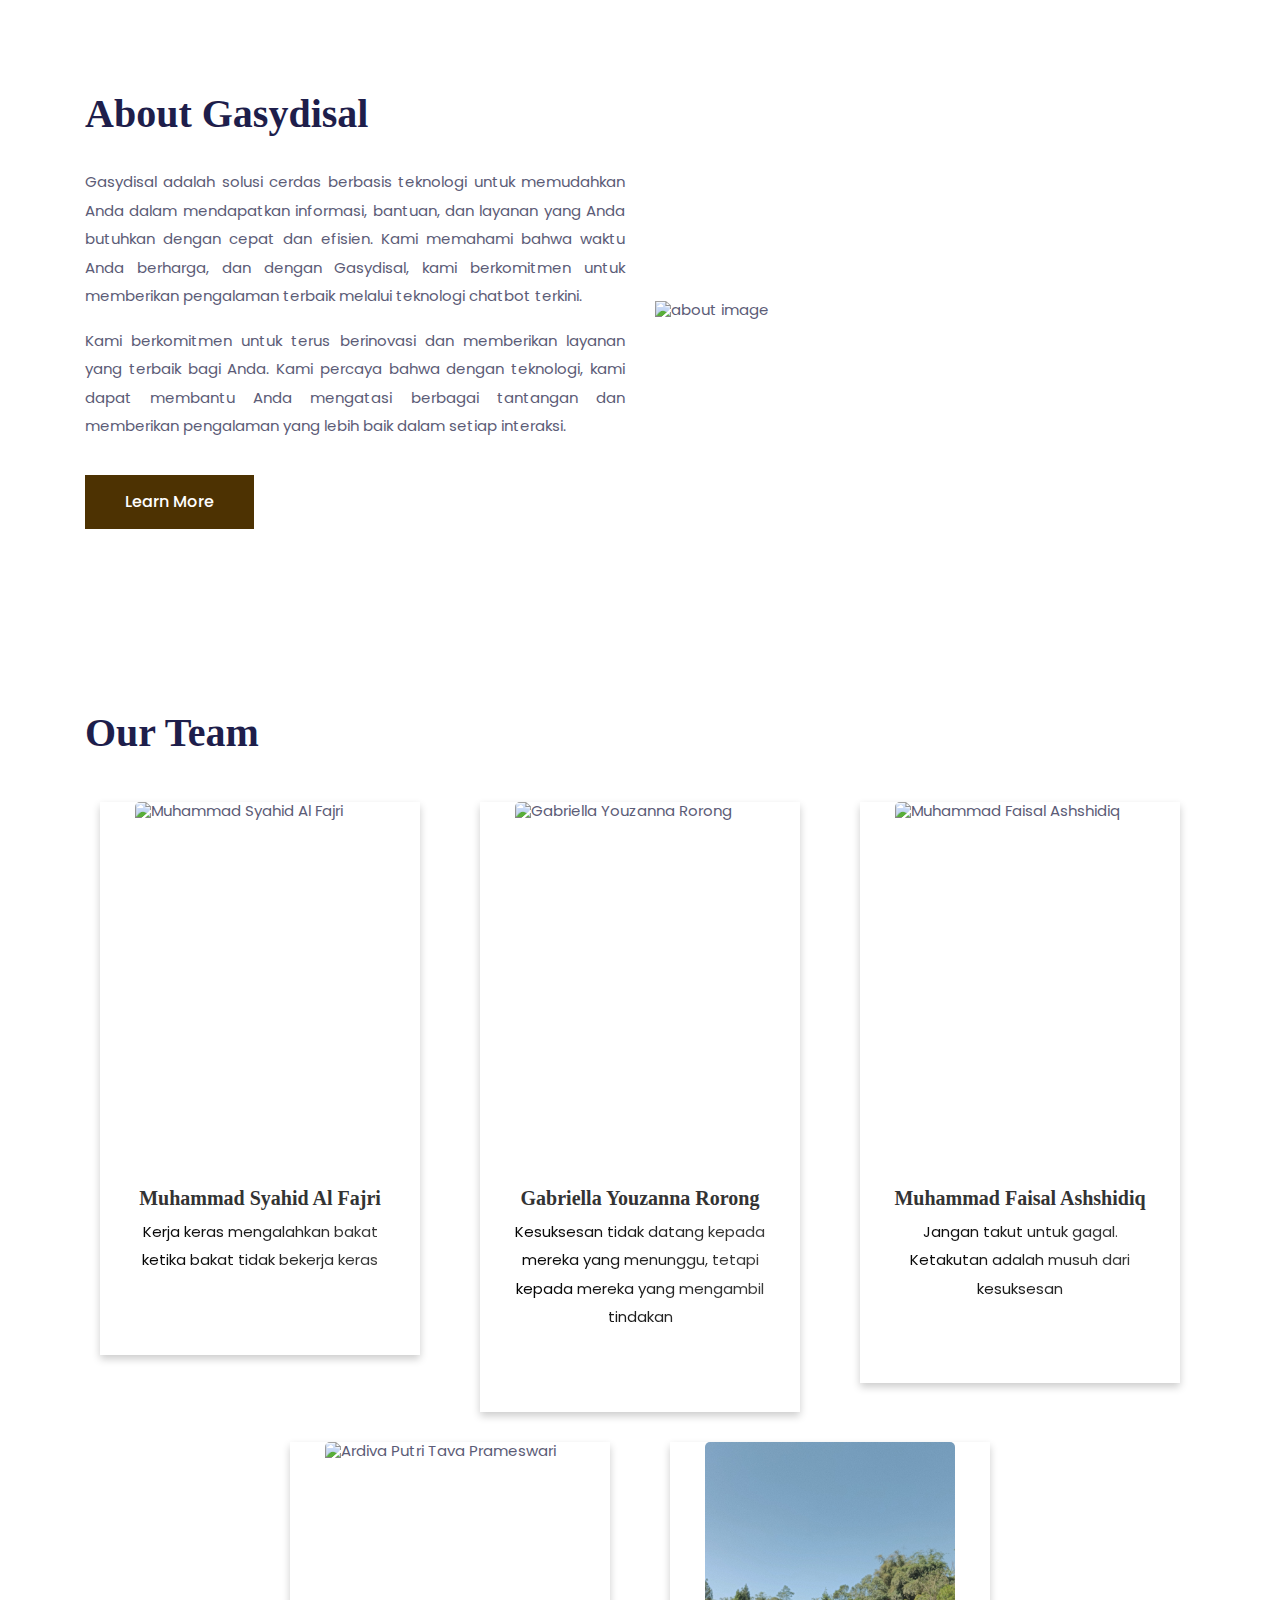
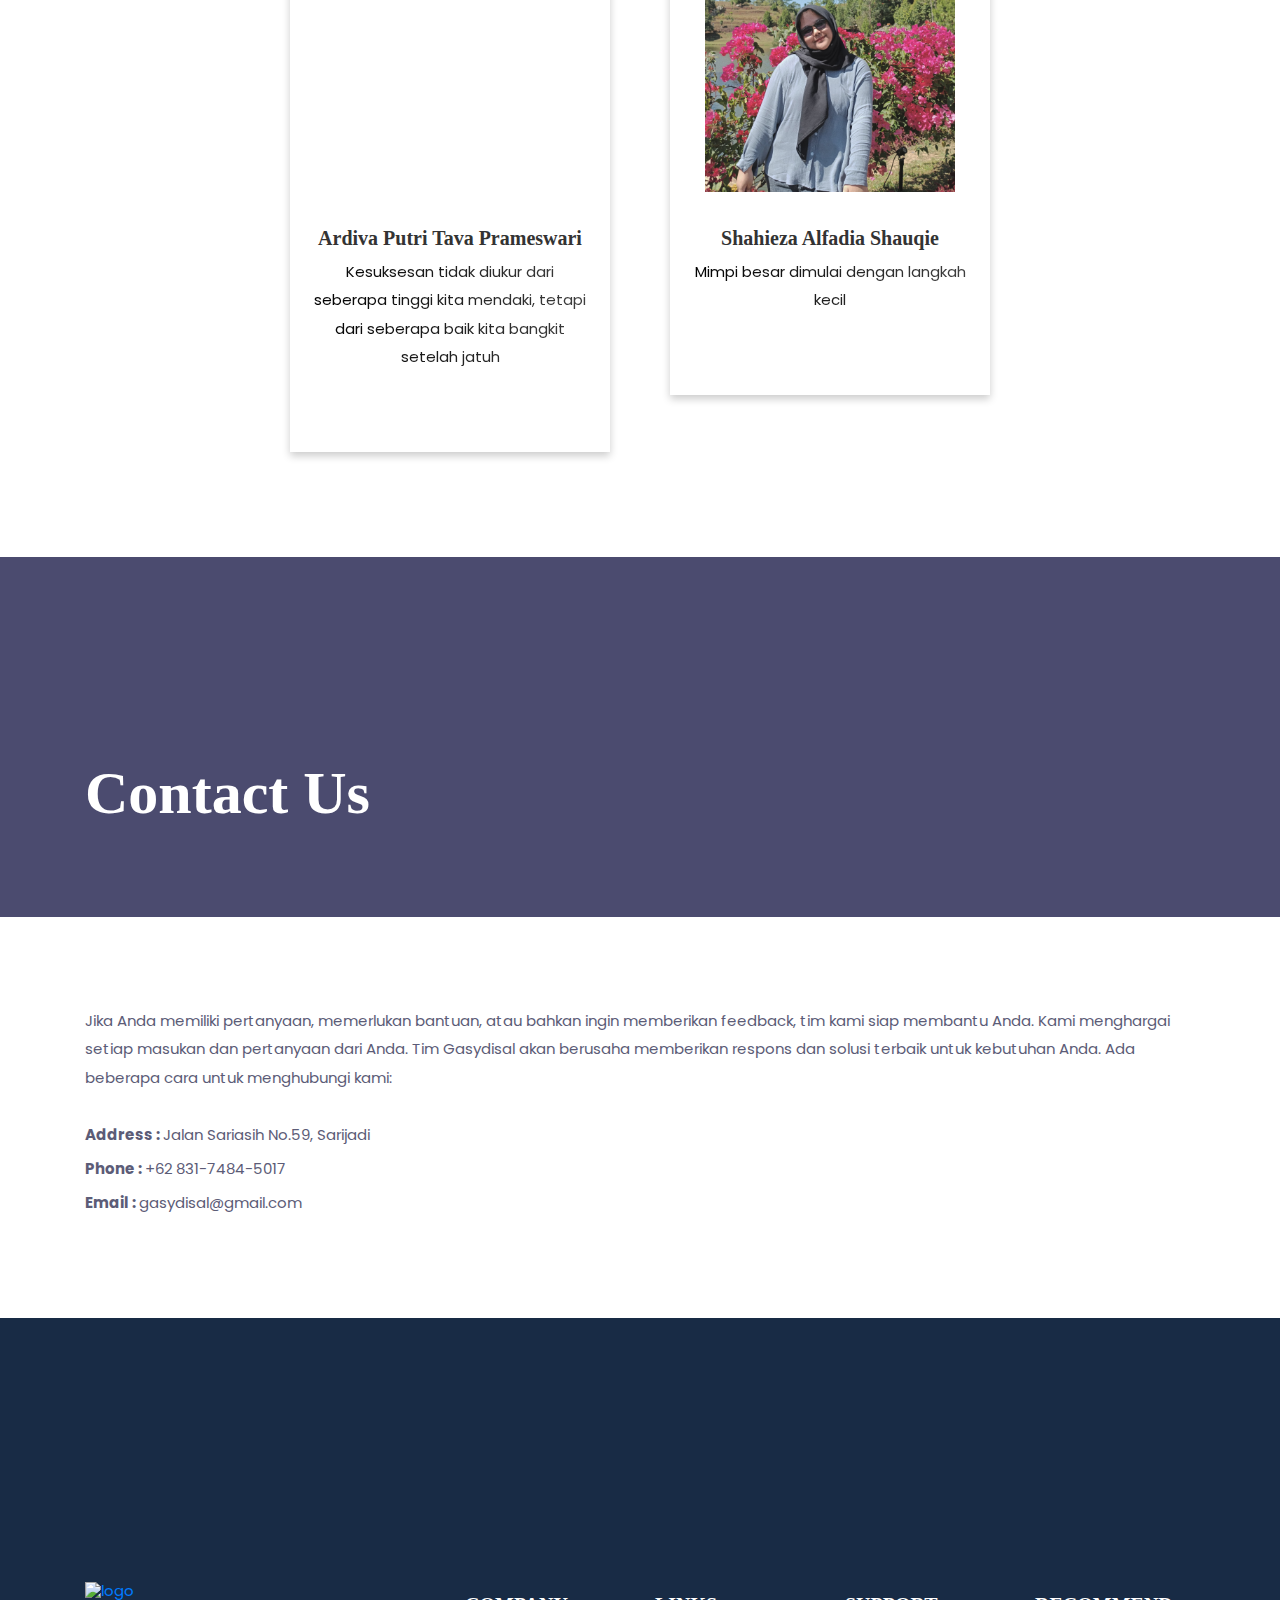
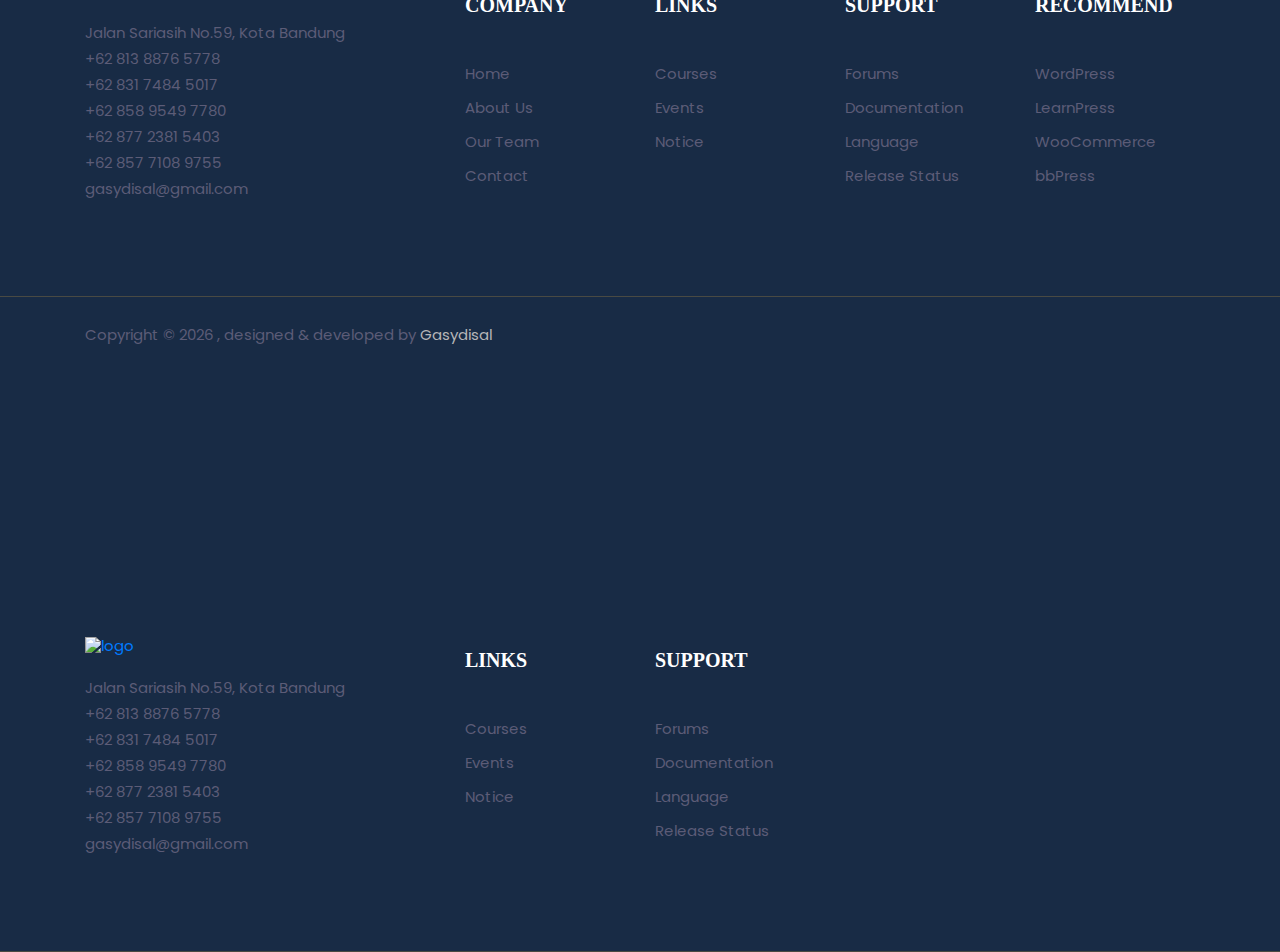
==== commit a5f32939: "add support" ====
--- a/index.html
+++ b/index.html
@@ -467,4 +467,16 @@
                     <li class="mb-3"><a class="text-color" href="">Events</a></li>
                     <li class="mb-3"><a class="text-color" href="">Notice</a></li>
                   </ul>
-                </div>+                </div>
+
+                
+          <!-- support -->
+          <div class="col-lg-2 col-md-3 col-sm-4 col-6 mb-5 mb-md-0">
+            <h4 class="text-white mb-5">SUPPORT</h4>
+            <ul class="list-unstyled">
+              <li class="mb-3"><a class="text-color" href="">Forums</a></li>
+              <li class="mb-3"><a class="text-color" href="">Documentation</a></li>
+              <li class="mb-3"><a class="text-color" href="#!">Language</a></li>
+              <li class="mb-3"><a class="text-color" href="#!">Release Status</a></li>
+            </ul>
+          </div>
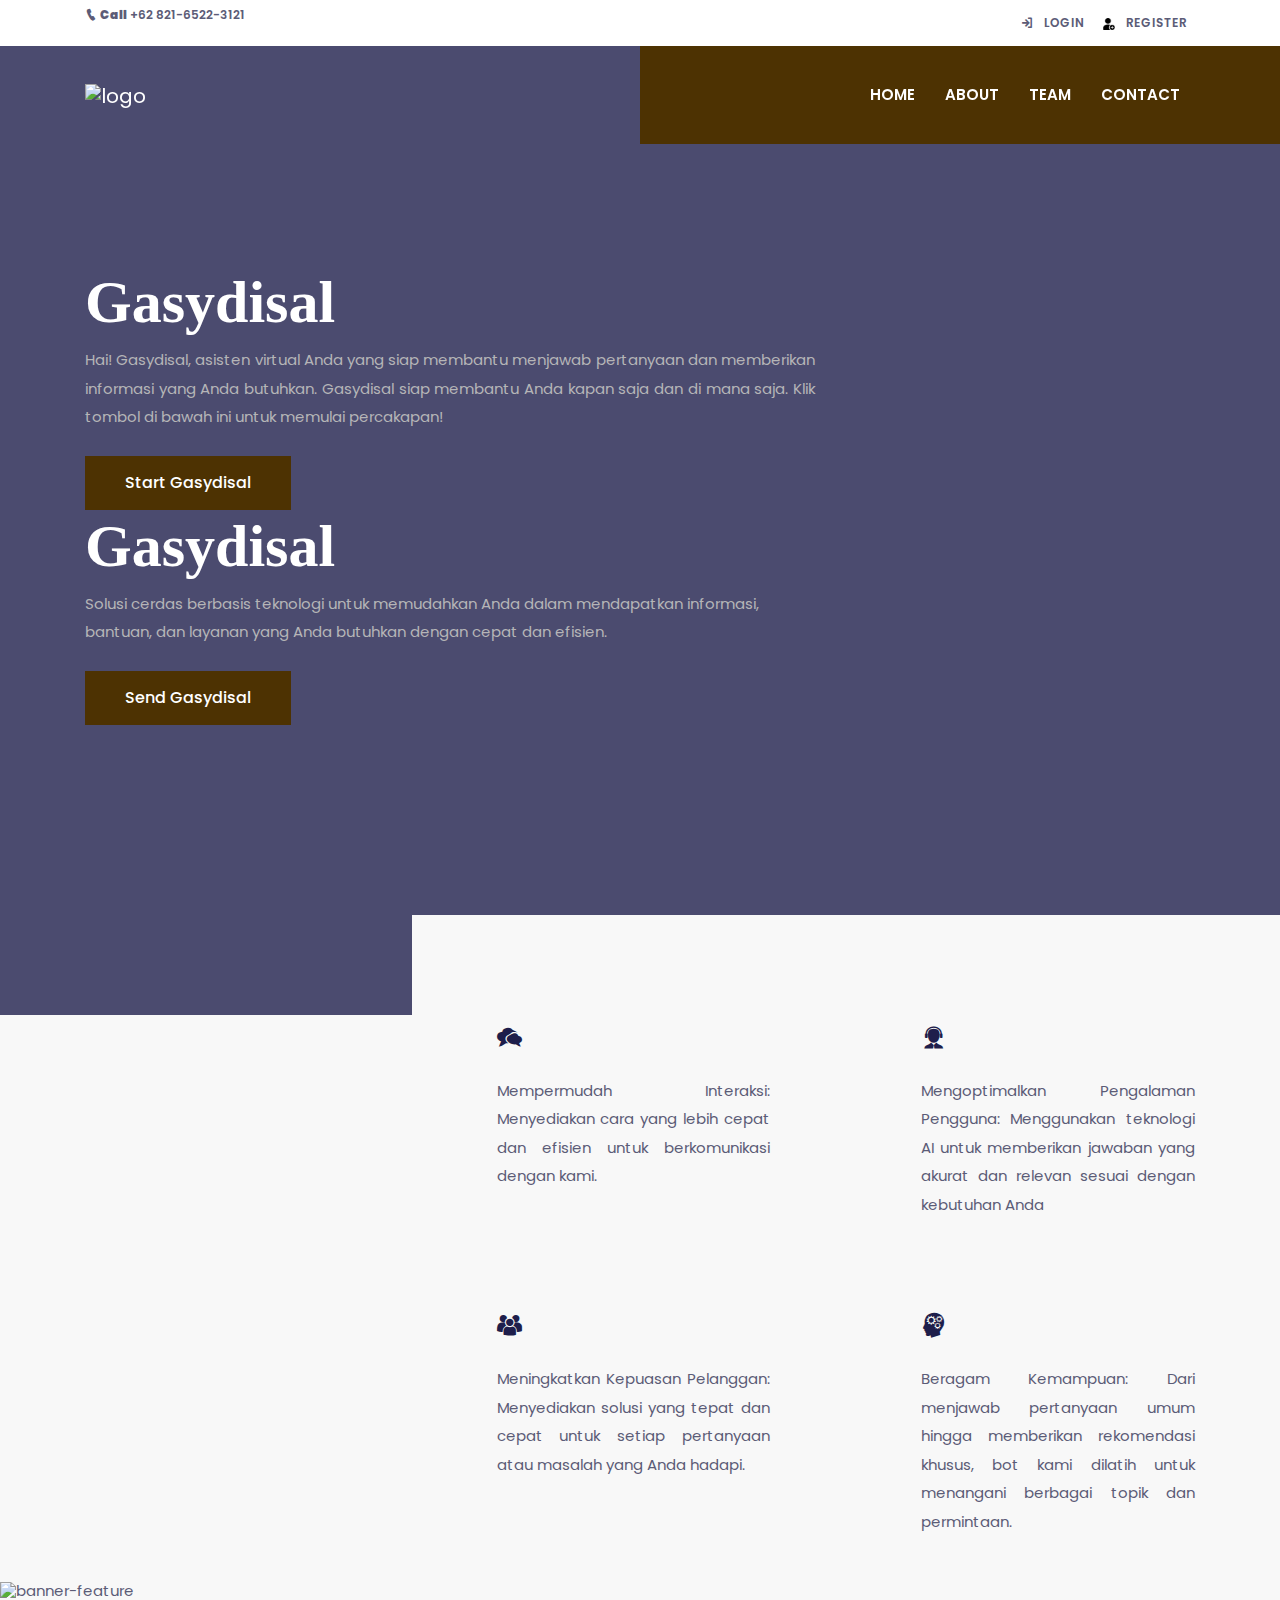
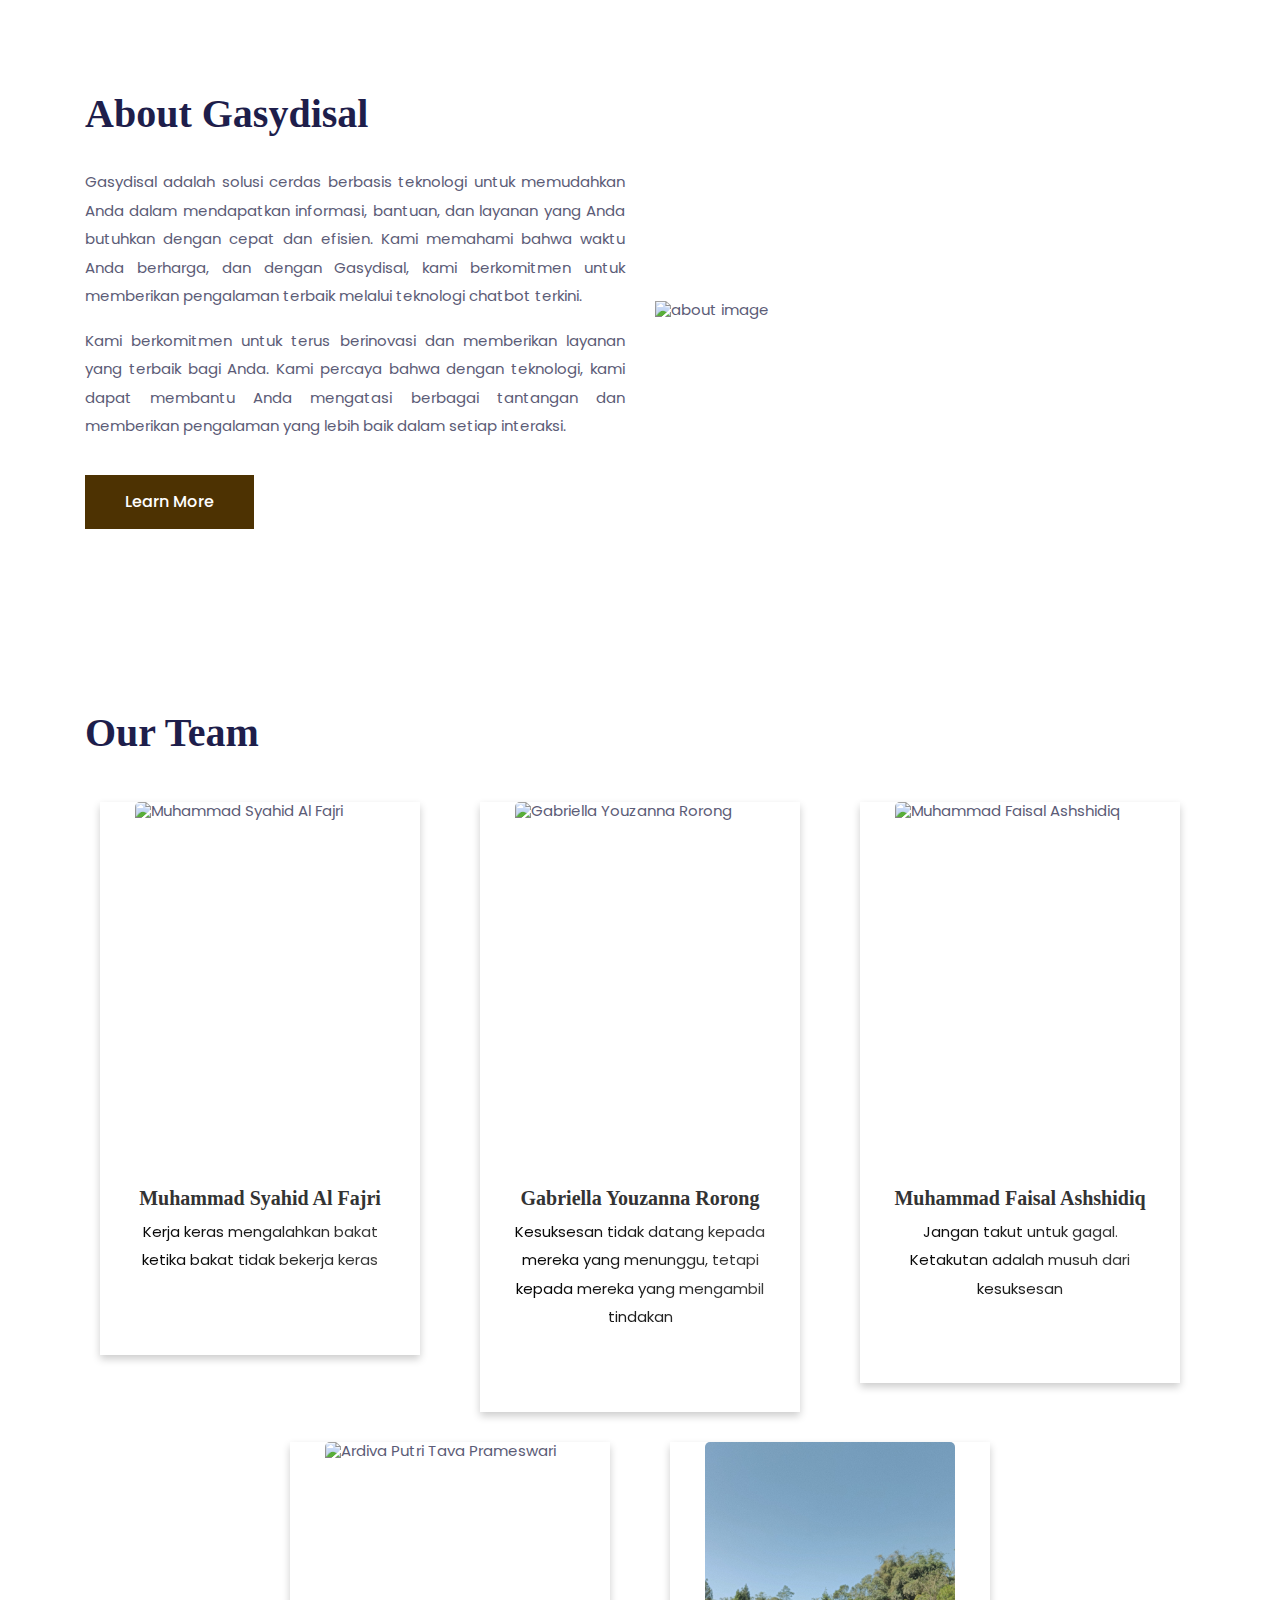
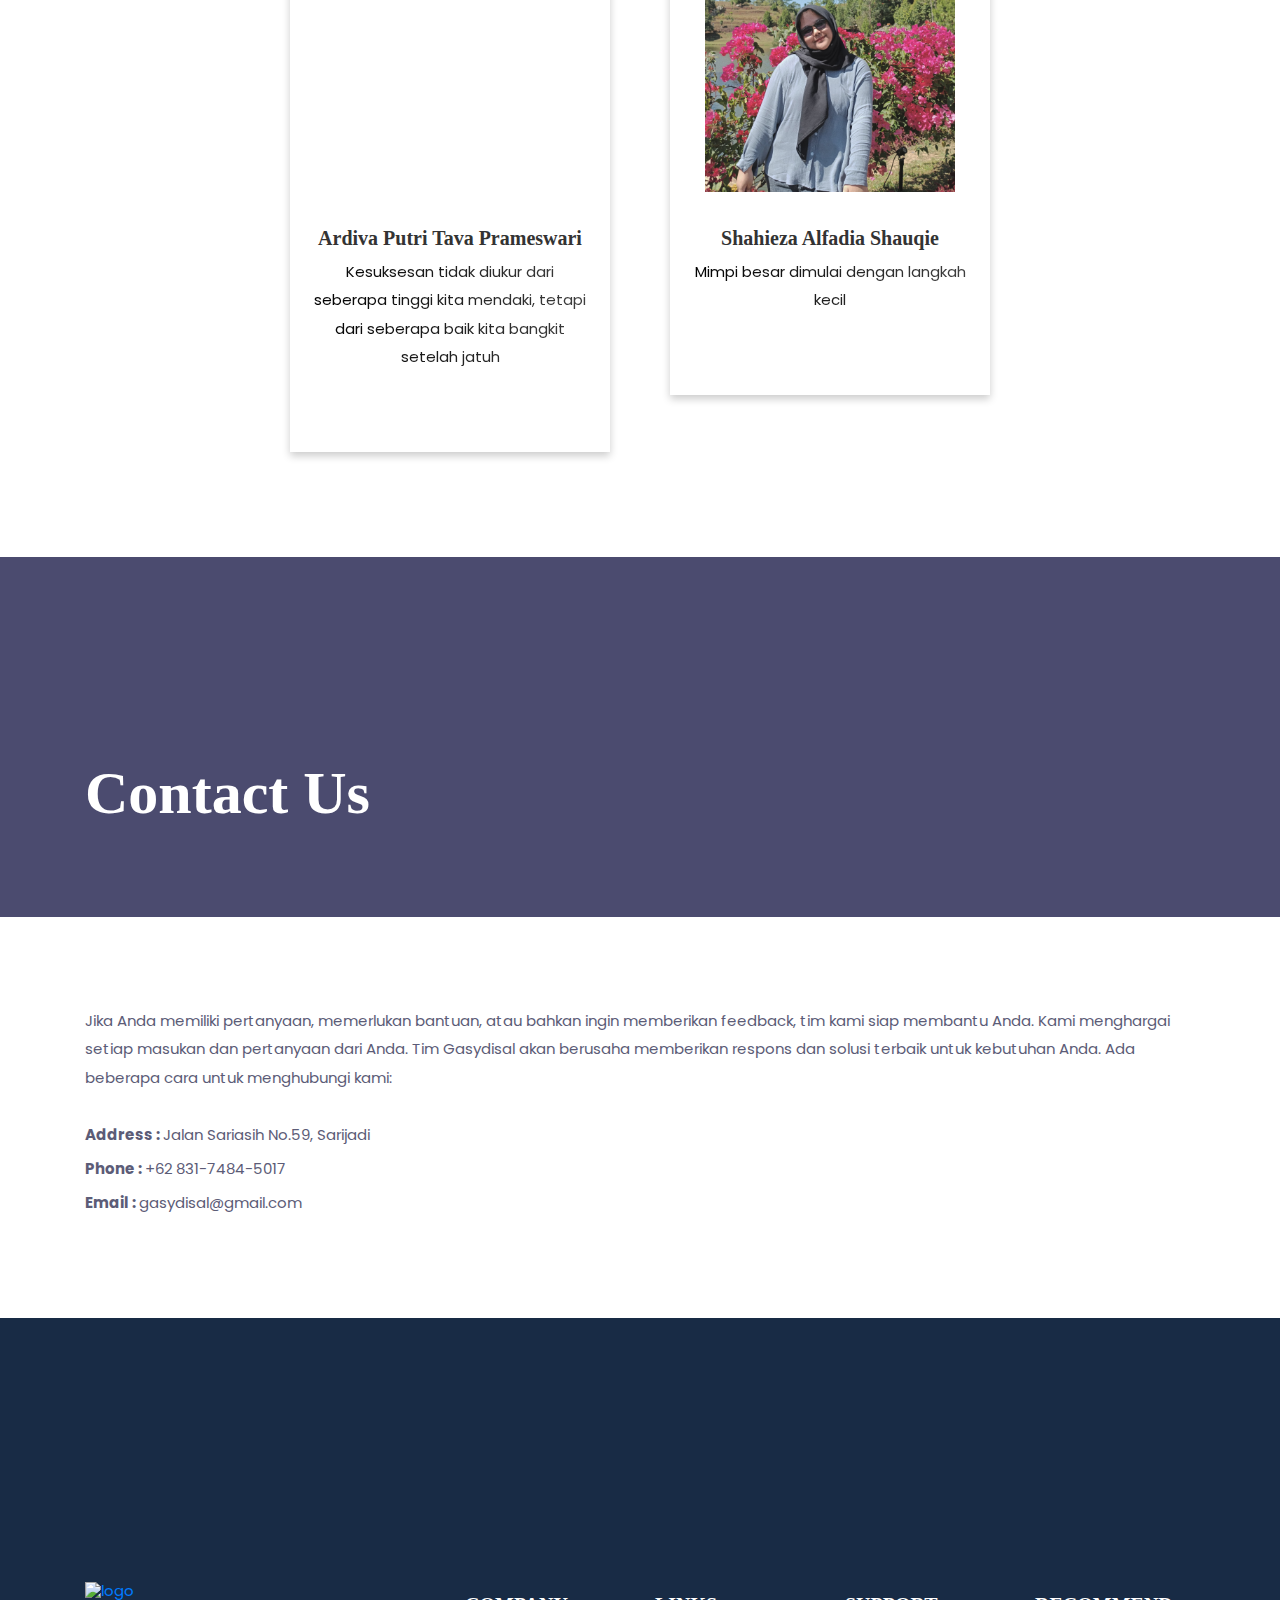
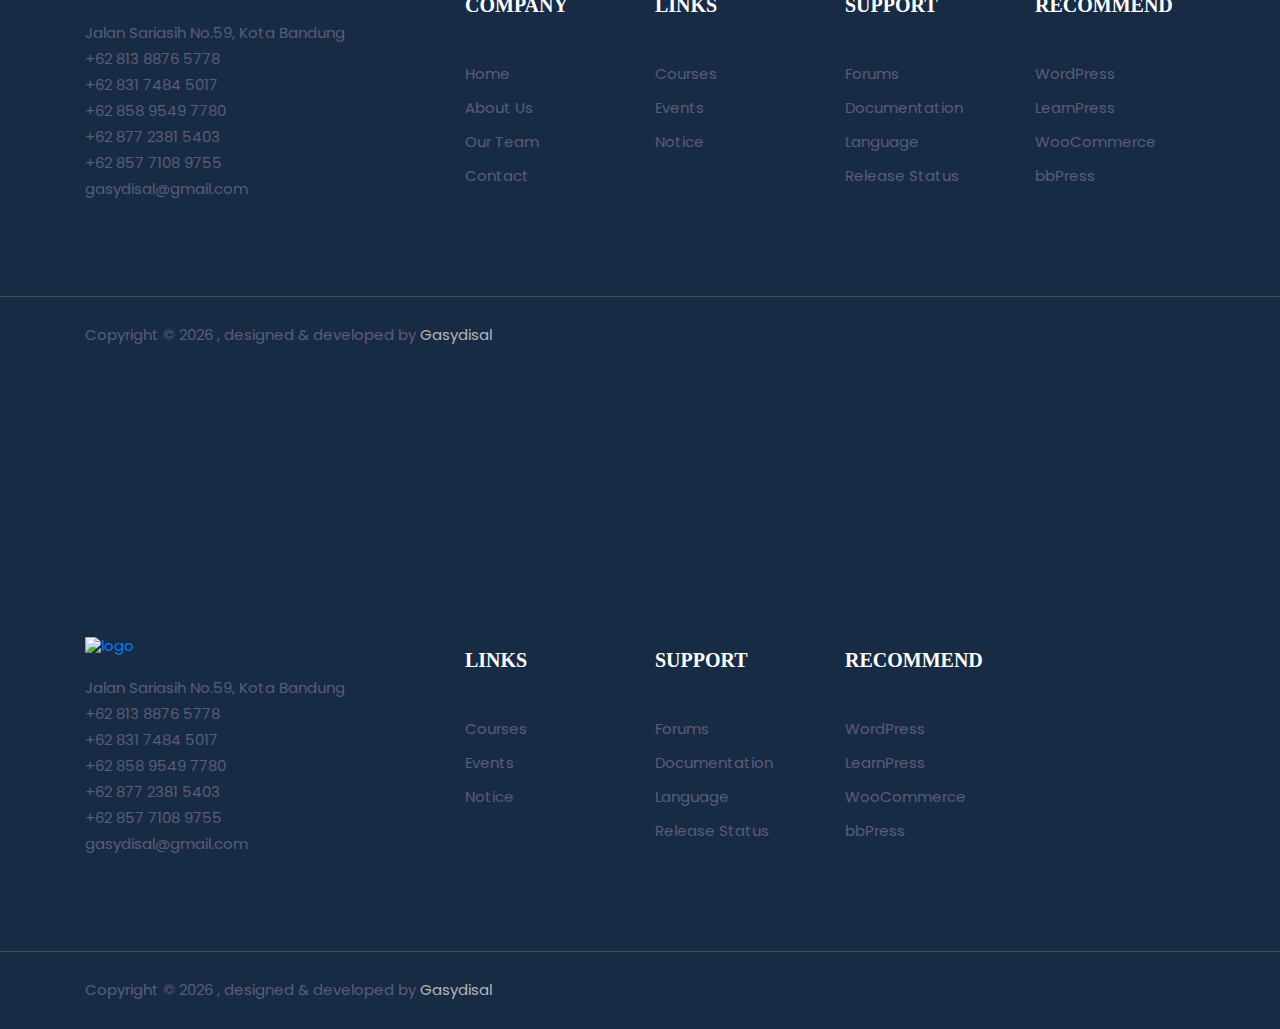
==== commit 3217d555: "add cr" ====
--- a/index.html
+++ b/index.html
@@ -480,3 +480,47 @@
               <li class="mb-3"><a class="text-color" href="#!">Release Status</a></li>
             </ul>
           </div>
+        <!-- support -->
+        <div class="col-lg-2 col-md-3 col-sm-4 col-6 mb-5 mb-md-0">
+          <h4 class="text-white mb-5">RECOMMEND</h4>
+          <ul class="list-unstyled">
+            <li class="mb-3"><a class="text-color" href="">WordPress</a></li>
+            <li class="mb-3"><a class="text-color" href="">LearnPress</a></li>
+            <li class="mb-3"><a class="text-color" href="">WooCommerce</a></li>
+            <li class="mb-3"><a class="text-color" href="">bbPress</a></li>
+          </ul>
+        </div>
+      </div>
+    </div>
+  </div>
+
+   <!-- copyright -->
+   <div class="copyright py-4 bg-footer">
+    <div class="container">
+      <div class="row">
+        <div class="col-sm-7 text-sm-left text-center">
+          <p class="mb-0">Copyright &copy;
+            <script>
+              var CurrentYear = new Date().getFullYear()
+              document.write(CurrentYear)
+            </script>
+            , designed & developed by <a href="#" class="text-muted">Gasydisal</a>
+          </p>
+        </div>
+        <div class="col-sm-5 text-sm-right text-center">
+          <ul class="list-inline">
+            <li class="list-inline-item"><a class="d-inline-block p-2" href=""><i
+                  class="ti-facebook text-primary"></i></a></li>
+            <li class="list-inline-item"><a class="d-inline-block p-2" href=""><i
+                  class="ti-twitter-alt text-primary"></i></a></li>
+            <li class="list-inline-item"><a class="d-inline-block p-2" href=""><i
+                  class="ti-github text-primary"></i></a></li>
+            <li class="list-inline-item"><a class="d-inline-block p-2" href=""><i
+                  class="ti-instagram text-primary"></i></a></li>
+          </ul>
+        </div>
+      </div>
+    </div>
+  </div>
+</footer>
+<!-- /footer -->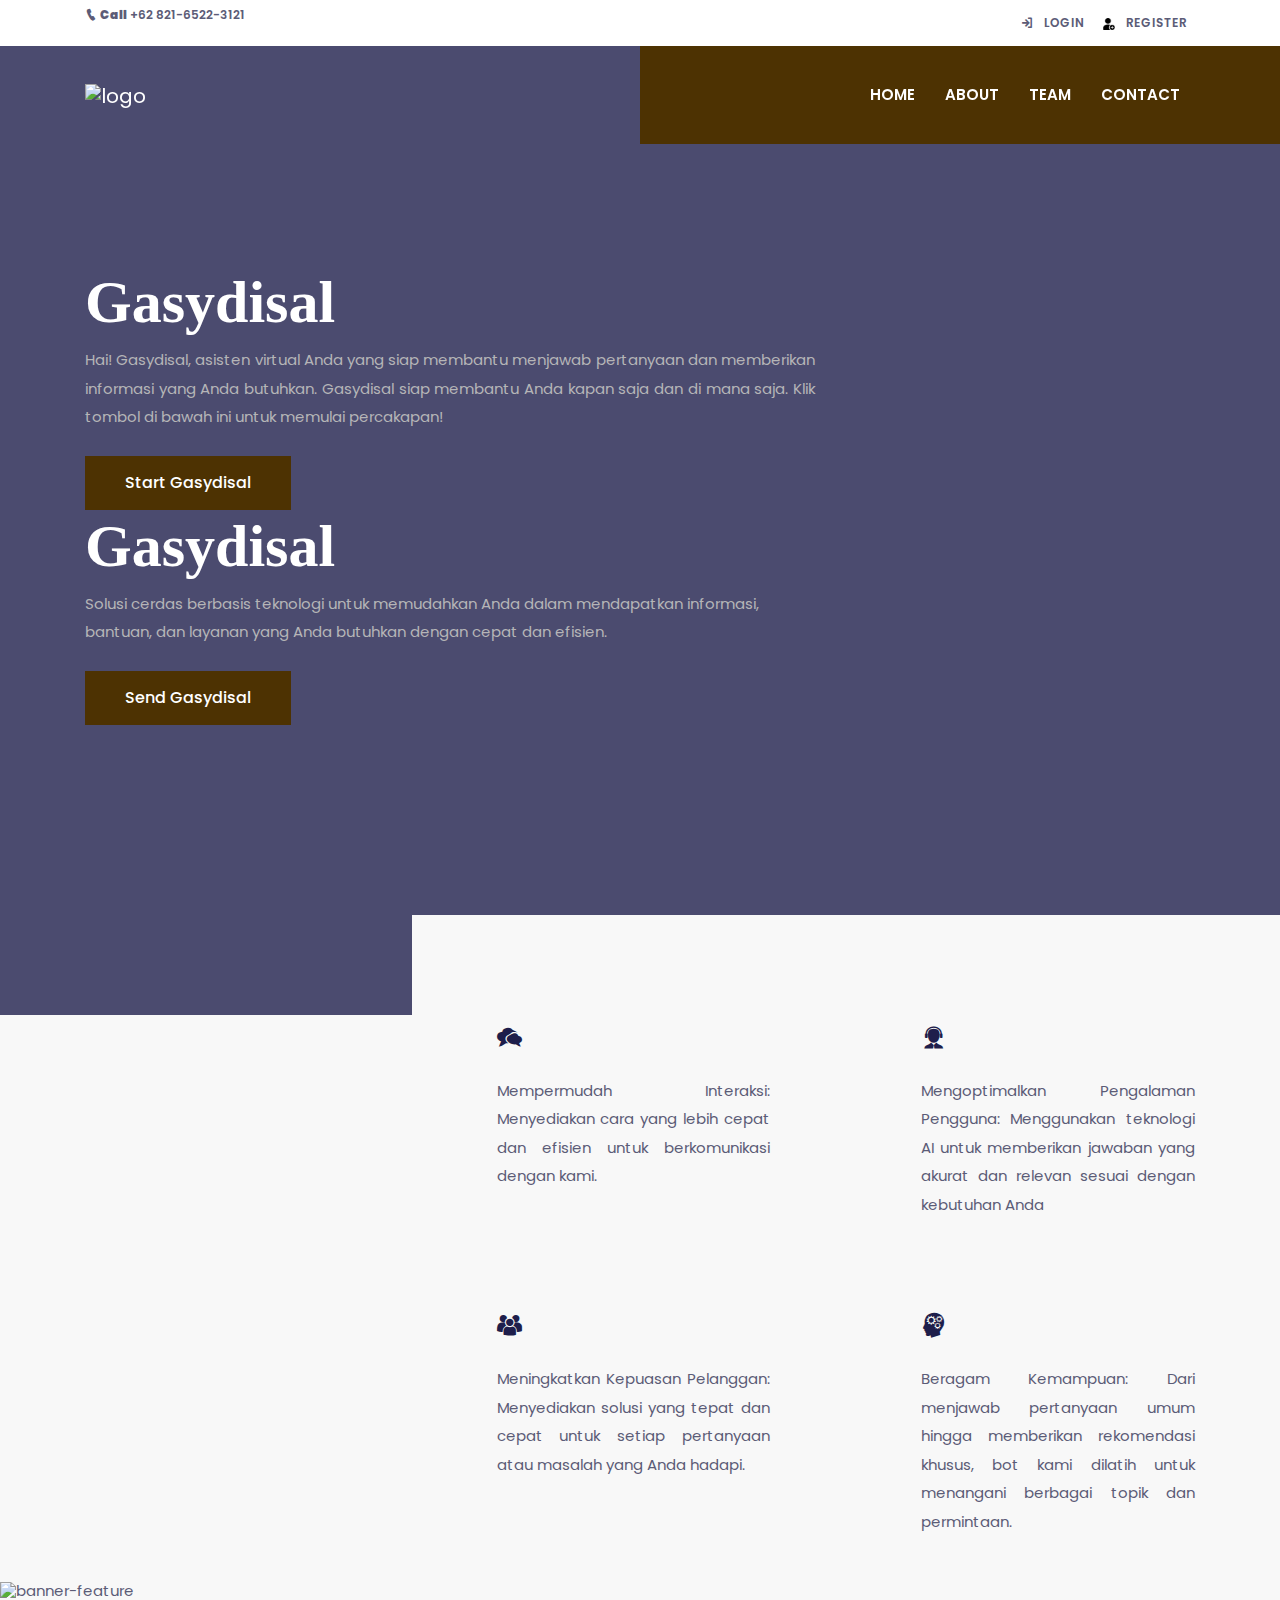
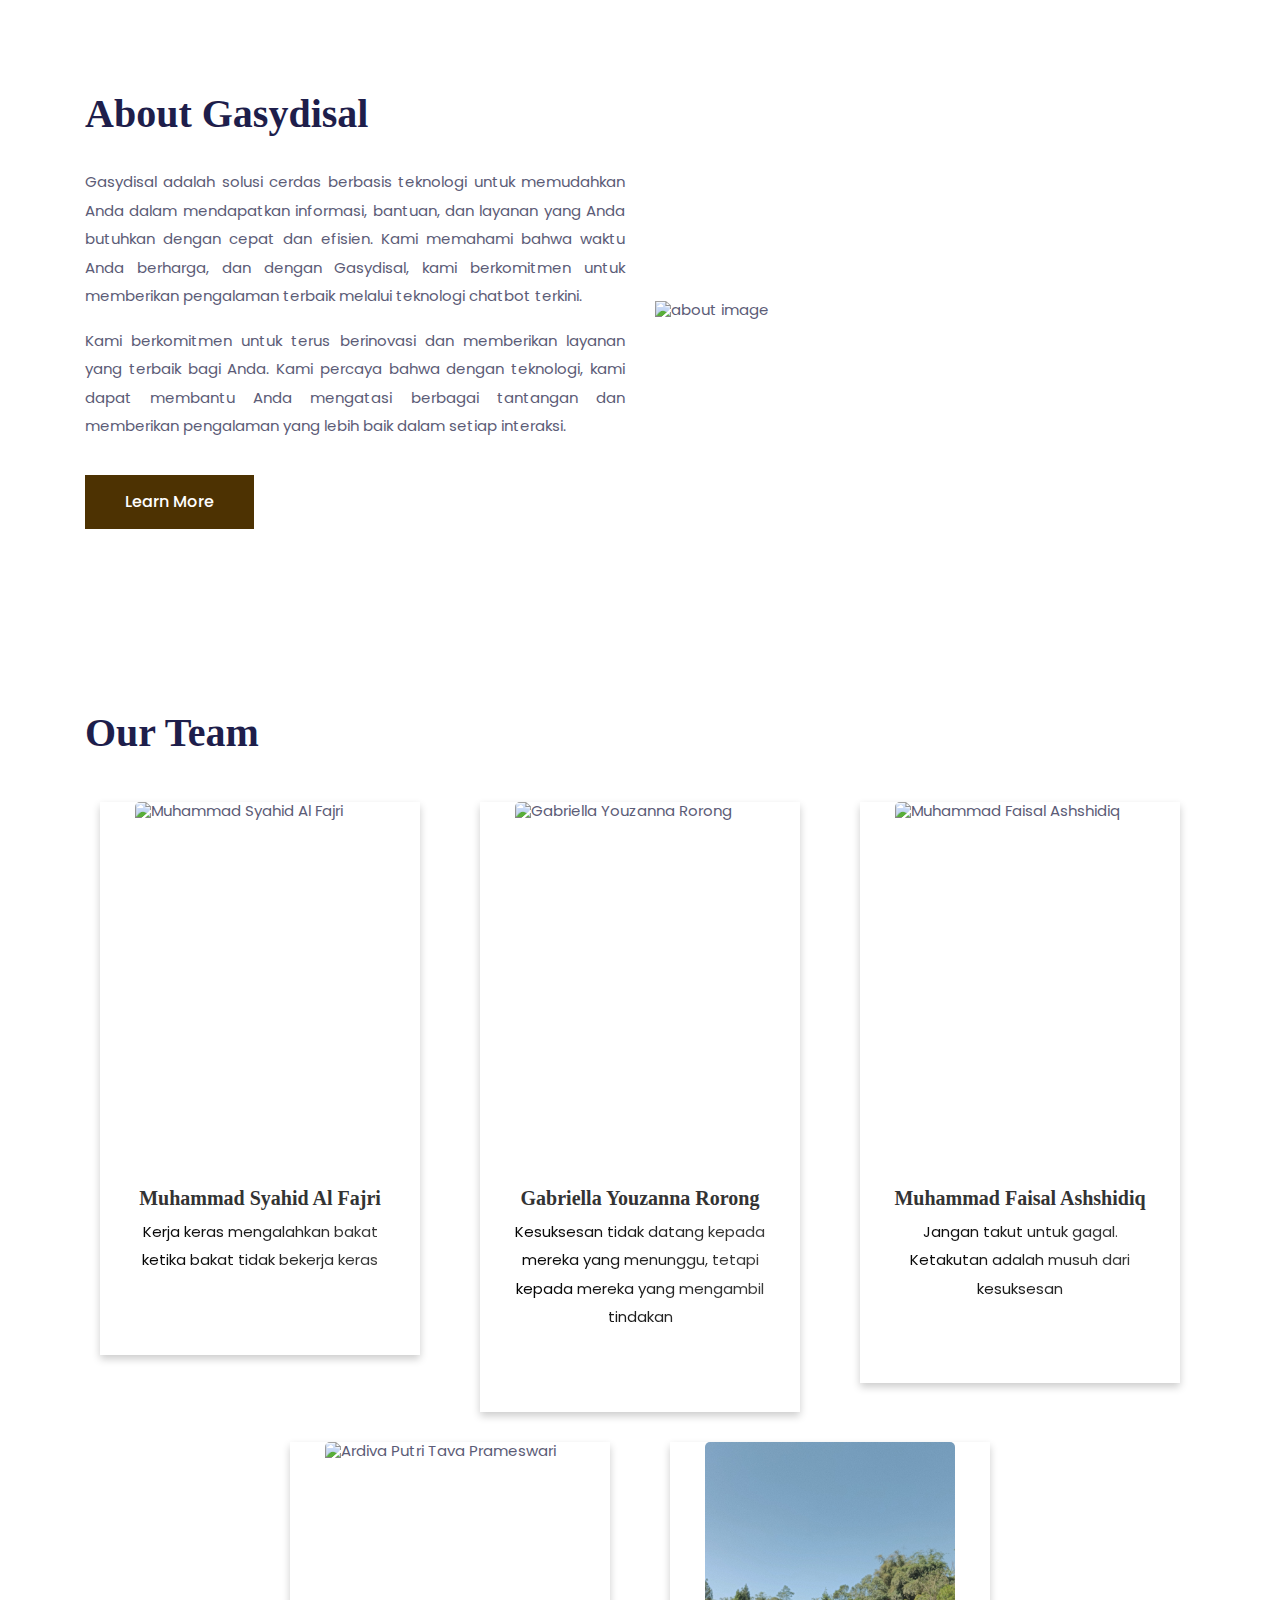
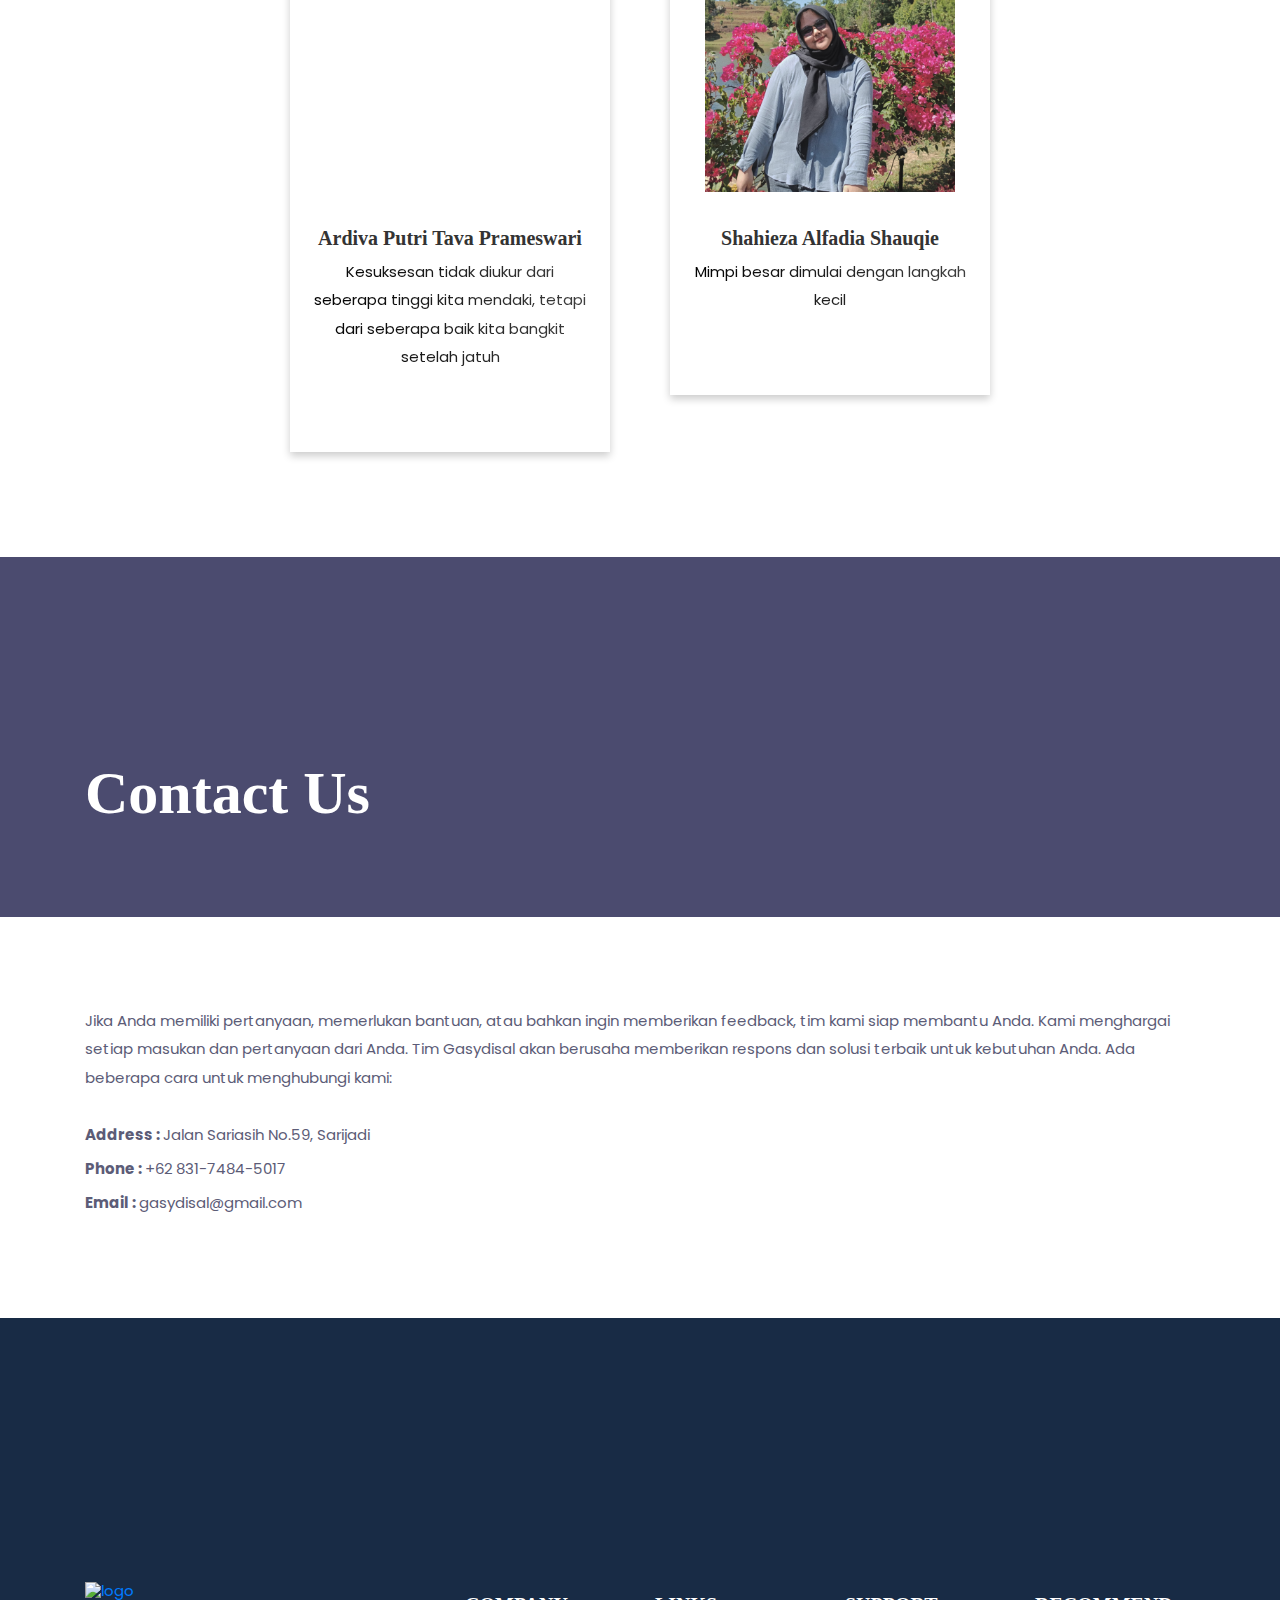
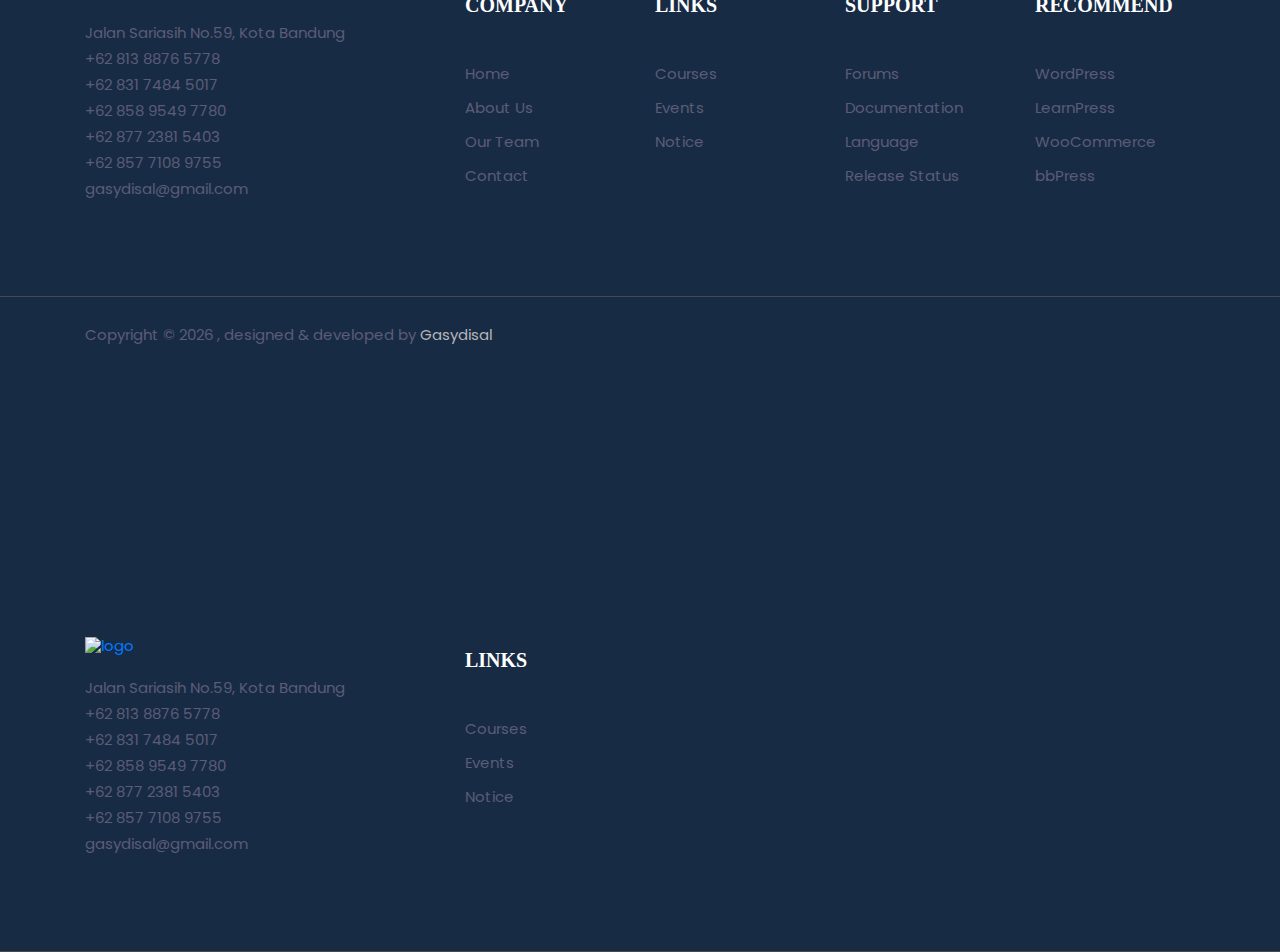
==== commit f969239b: "delete other unused fitur" ====
--- a/index.html
+++ b/index.html
@@ -467,60 +467,4 @@
                     <li class="mb-3"><a class="text-color" href="">Events</a></li>
                     <li class="mb-3"><a class="text-color" href="">Notice</a></li>
                   </ul>
-                </div>
-
-                
-          <!-- support -->
-          <div class="col-lg-2 col-md-3 col-sm-4 col-6 mb-5 mb-md-0">
-            <h4 class="text-white mb-5">SUPPORT</h4>
-            <ul class="list-unstyled">
-              <li class="mb-3"><a class="text-color" href="">Forums</a></li>
-              <li class="mb-3"><a class="text-color" href="">Documentation</a></li>
-              <li class="mb-3"><a class="text-color" href="#!">Language</a></li>
-              <li class="mb-3"><a class="text-color" href="#!">Release Status</a></li>
-            </ul>
-          </div>
-        <!-- support -->
-        <div class="col-lg-2 col-md-3 col-sm-4 col-6 mb-5 mb-md-0">
-          <h4 class="text-white mb-5">RECOMMEND</h4>
-          <ul class="list-unstyled">
-            <li class="mb-3"><a class="text-color" href="">WordPress</a></li>
-            <li class="mb-3"><a class="text-color" href="">LearnPress</a></li>
-            <li class="mb-3"><a class="text-color" href="">WooCommerce</a></li>
-            <li class="mb-3"><a class="text-color" href="">bbPress</a></li>
-          </ul>
-        </div>
-      </div>
-    </div>
-  </div>
-
-   <!-- copyright -->
-   <div class="copyright py-4 bg-footer">
-    <div class="container">
-      <div class="row">
-        <div class="col-sm-7 text-sm-left text-center">
-          <p class="mb-0">Copyright &copy;
-            <script>
-              var CurrentYear = new Date().getFullYear()
-              document.write(CurrentYear)
-            </script>
-            , designed & developed by <a href="#" class="text-muted">Gasydisal</a>
-          </p>
-        </div>
-        <div class="col-sm-5 text-sm-right text-center">
-          <ul class="list-inline">
-            <li class="list-inline-item"><a class="d-inline-block p-2" href=""><i
-                  class="ti-facebook text-primary"></i></a></li>
-            <li class="list-inline-item"><a class="d-inline-block p-2" href=""><i
-                  class="ti-twitter-alt text-primary"></i></a></li>
-            <li class="list-inline-item"><a class="d-inline-block p-2" href=""><i
-                  class="ti-github text-primary"></i></a></li>
-            <li class="list-inline-item"><a class="d-inline-block p-2" href=""><i
-                  class="ti-instagram text-primary"></i></a></li>
-          </ul>
-        </div>
-      </div>
-    </div>
-  </div>
-</footer>
-<!-- /footer -->+                </div>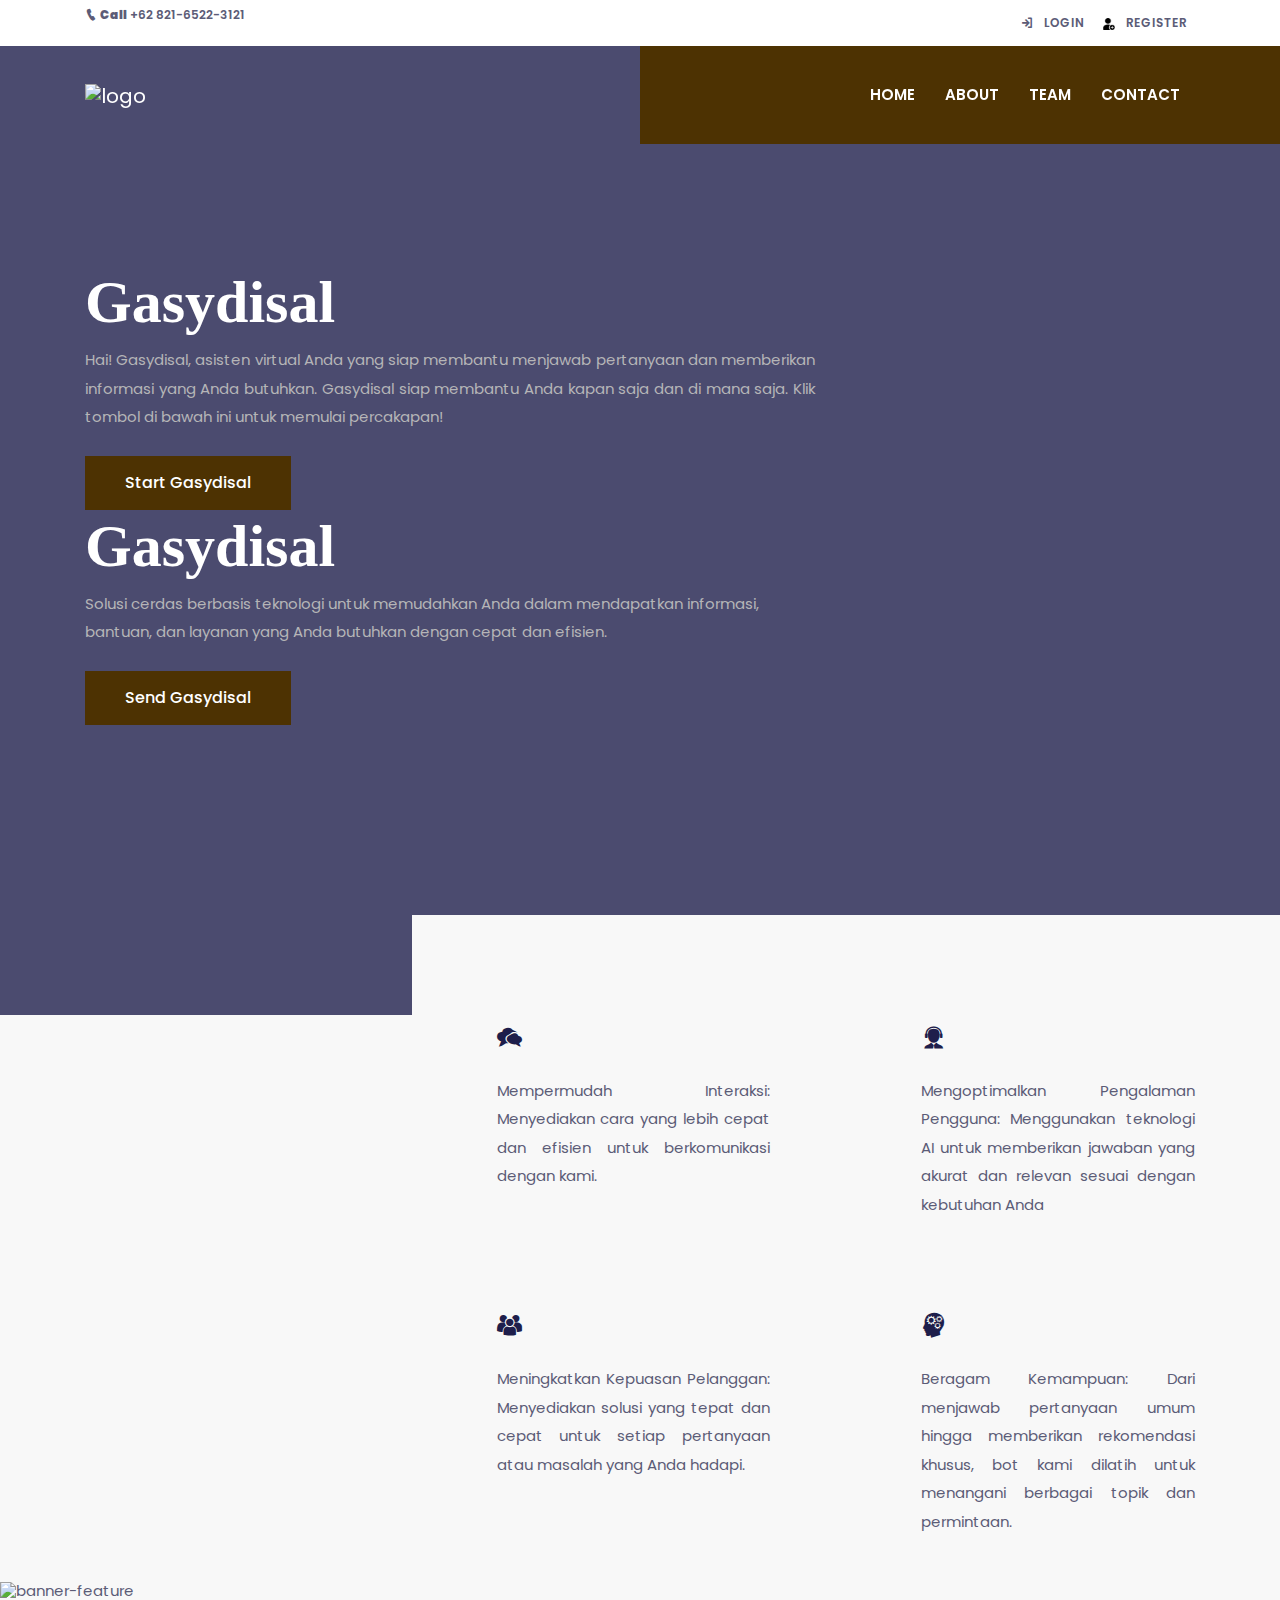
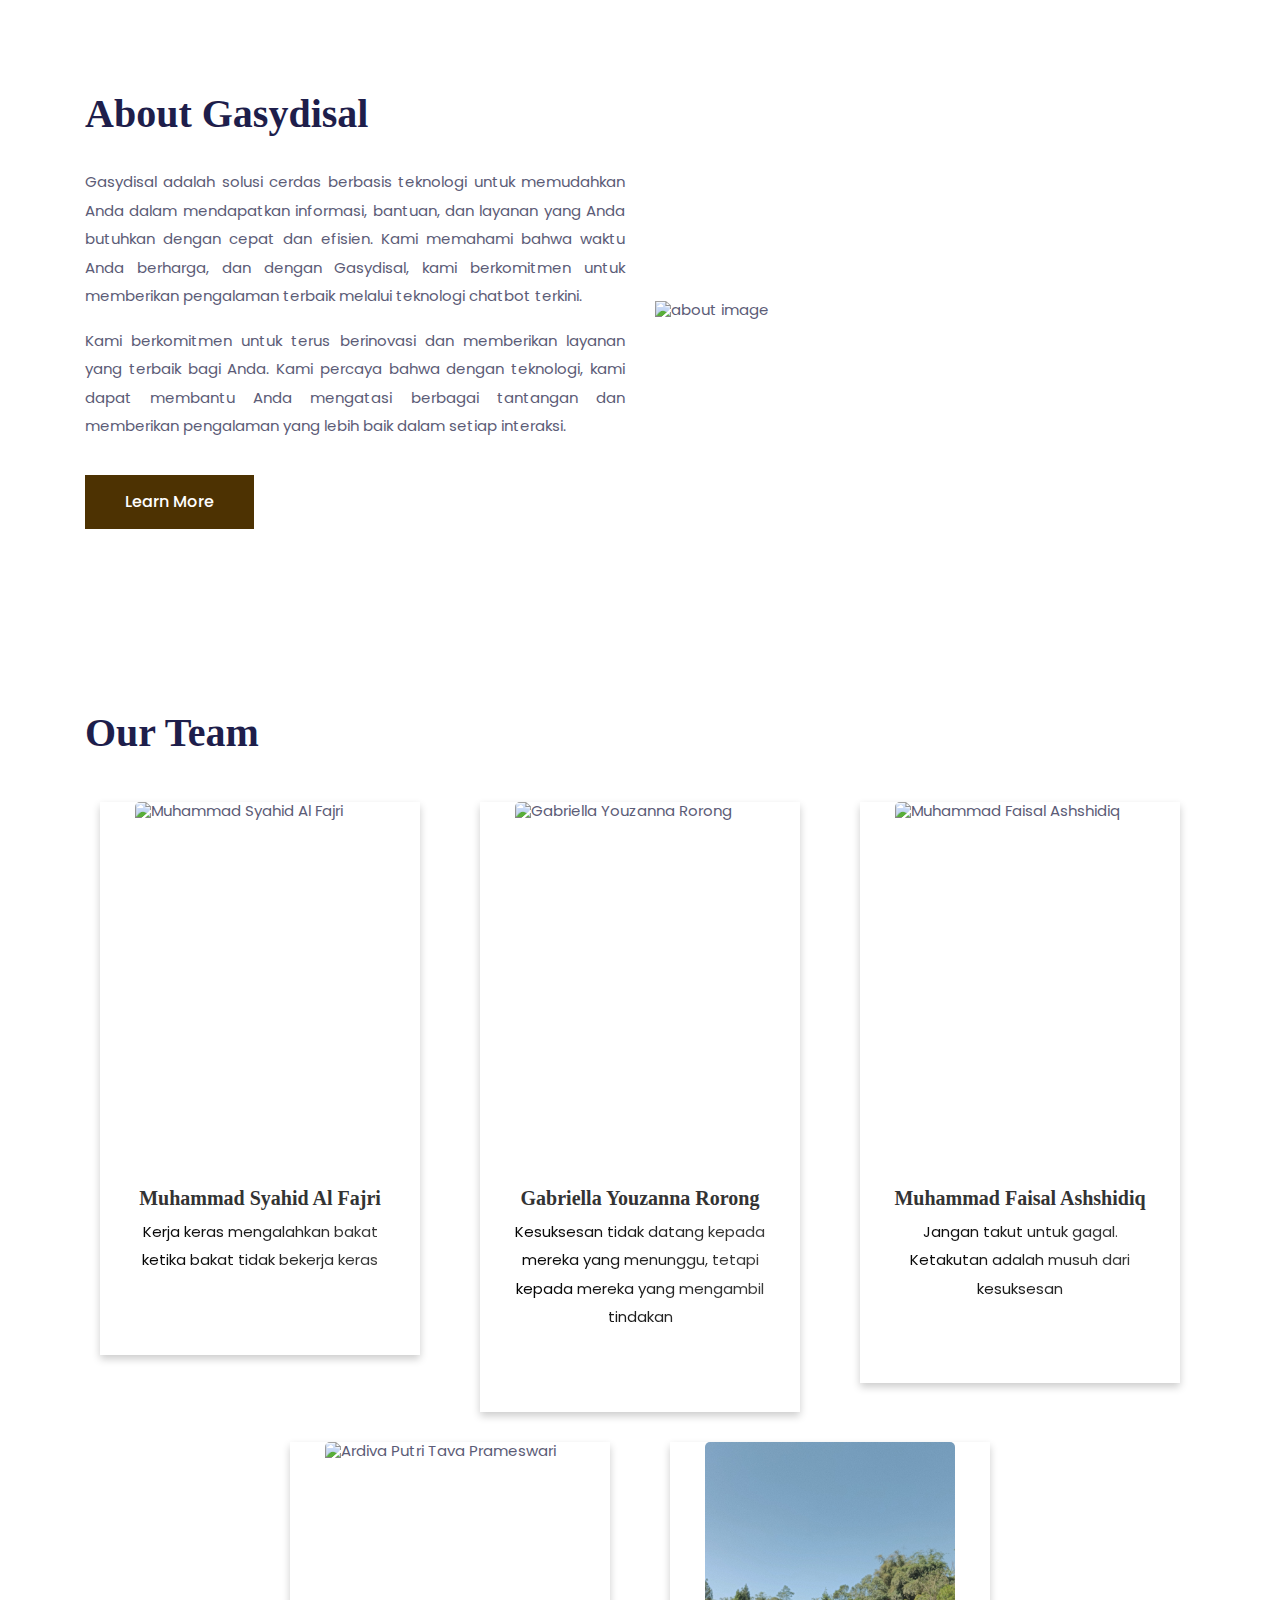
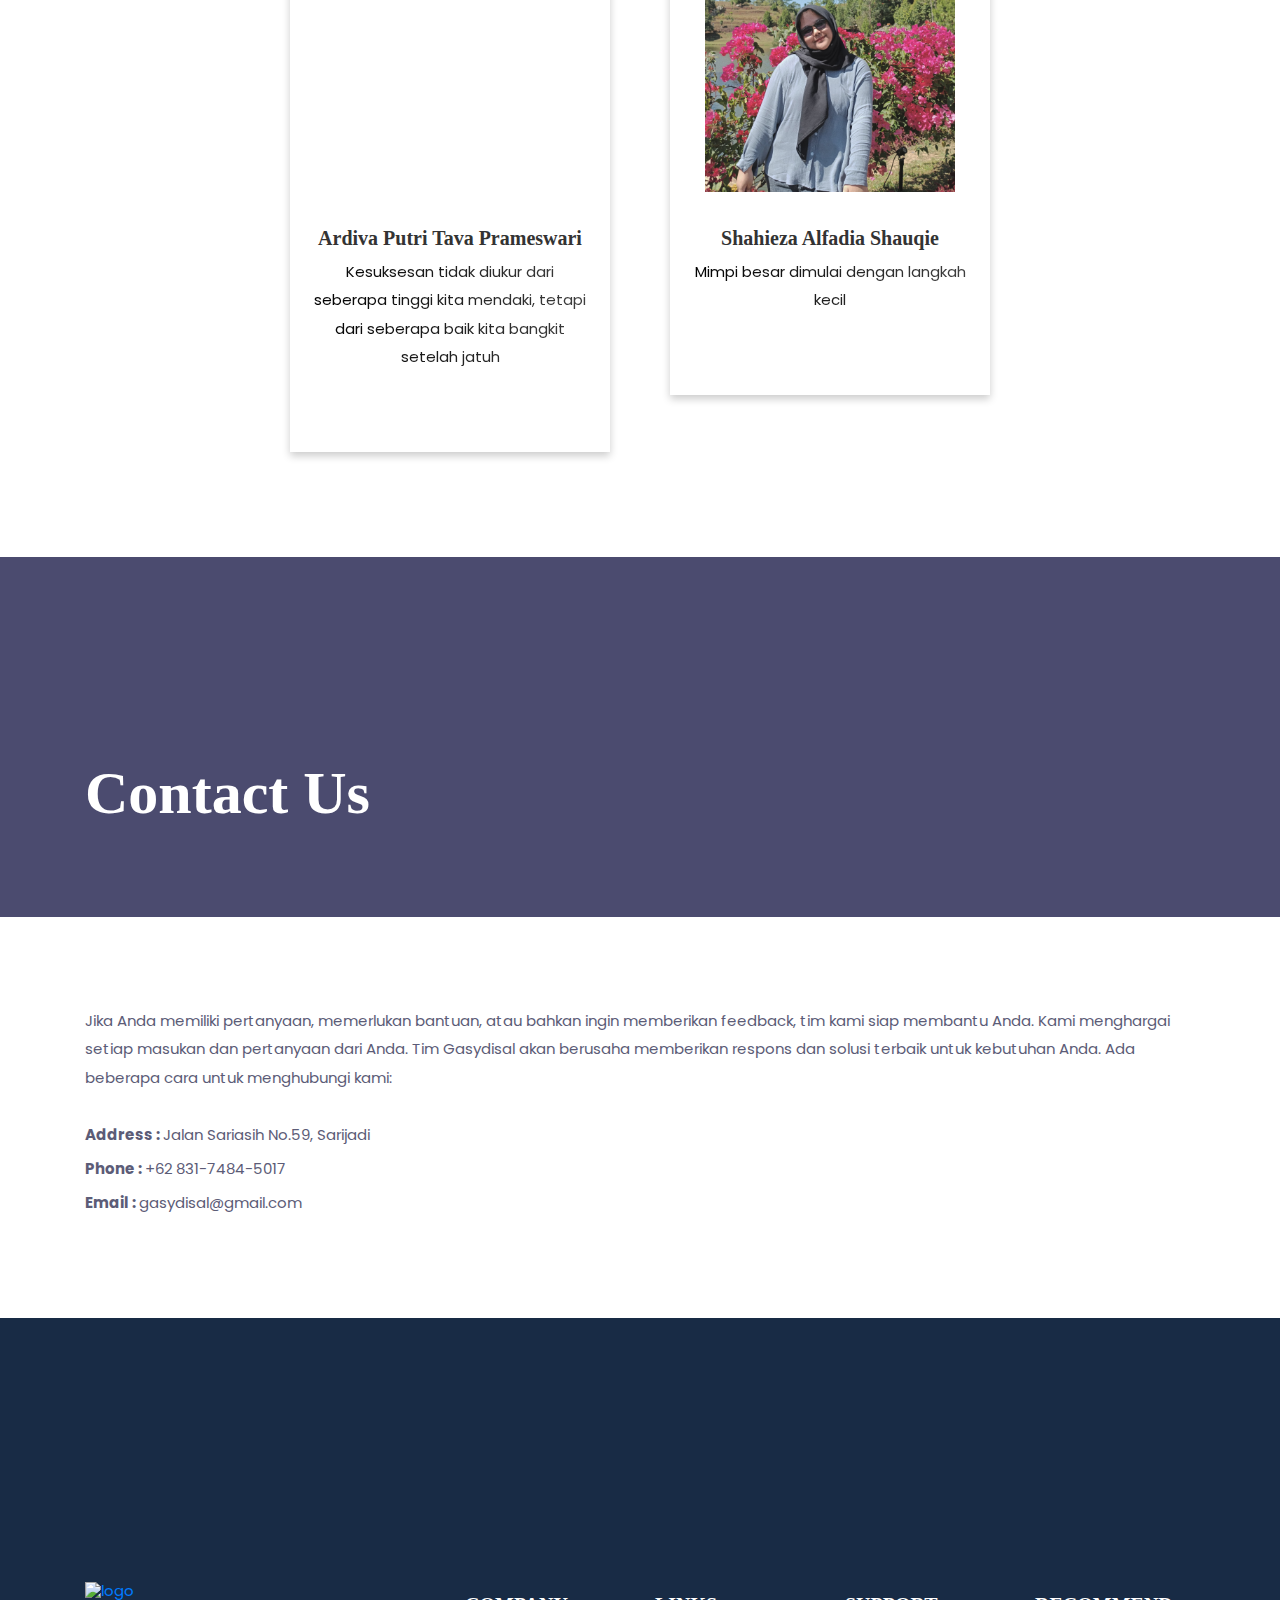
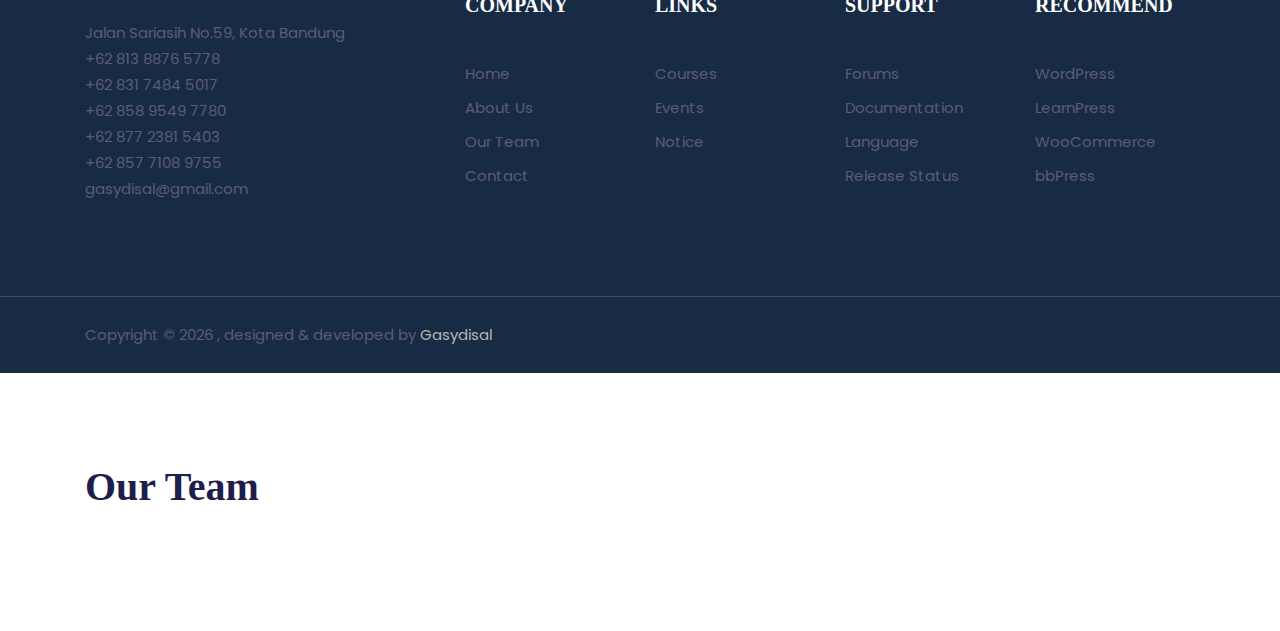
==== commit 1f4bc802: "edit pg team" ====
--- a/index.html
+++ b/index.html
@@ -437,34 +437,10 @@
 
 </html>
 
- <!-- footer -->
- <footer>
-  <!-- footer content -->
-  <div class="footer bg-footer section border-bottom">
-    <div class="container">
-      <div class="row">
-        <div class="col-lg-4 col-sm-8 mb-5 mb-lg-0">
-          
-          <!-- logo -->
-          <a class="logo-footer" href="index.html"><img class="img-fluid mb-4" src="./assets/gambar/log.png"
-              alt="logo"></a>
-          <ul class="list-unstyled">
-            <li class="mb-2">Jalan Sariasih No.59, Kota Bandung</li>
-            <li class="mb-2">+62 813 8876 5778</li>
-            <li class="mb-2">+62 831 7484 5017</li>
-            <li class="mb-2">+62 858 9549 7780</li>
-            <li class="mb-2">+62 877 2381 5403</li>
-            <li class="mb-2">+62 857 7108 9755</li>
-            <li class="mb-2">gasydisal@gmail.com</li>
-          </ul>
-        </div>
-
-                <!-- links -->
-                <div class="col-lg-2 col-md-3 col-sm-4 col-6 mb-5 mb-md-0">
-                  <h4 class="text-white mb-5">LINKS</h4>
-                  <ul class="list-unstyled">
-                    <li class="mb-3"><a class="text-color" href="">Courses</a></li>
-                    <li class="mb-3"><a class="text-color" href="">Events</a></li>
-                    <li class="mb-3"><a class="text-color" href="">Notice</a></li>
-                  </ul>
-                </div>+<!-- team -->
+<section class="section" id="team">
+  <div class="container">
+    <div class="row justify-content-center">
+      <div class="col-12">
+        <h2 class="section-title">Our Team</h2>
+      </div>
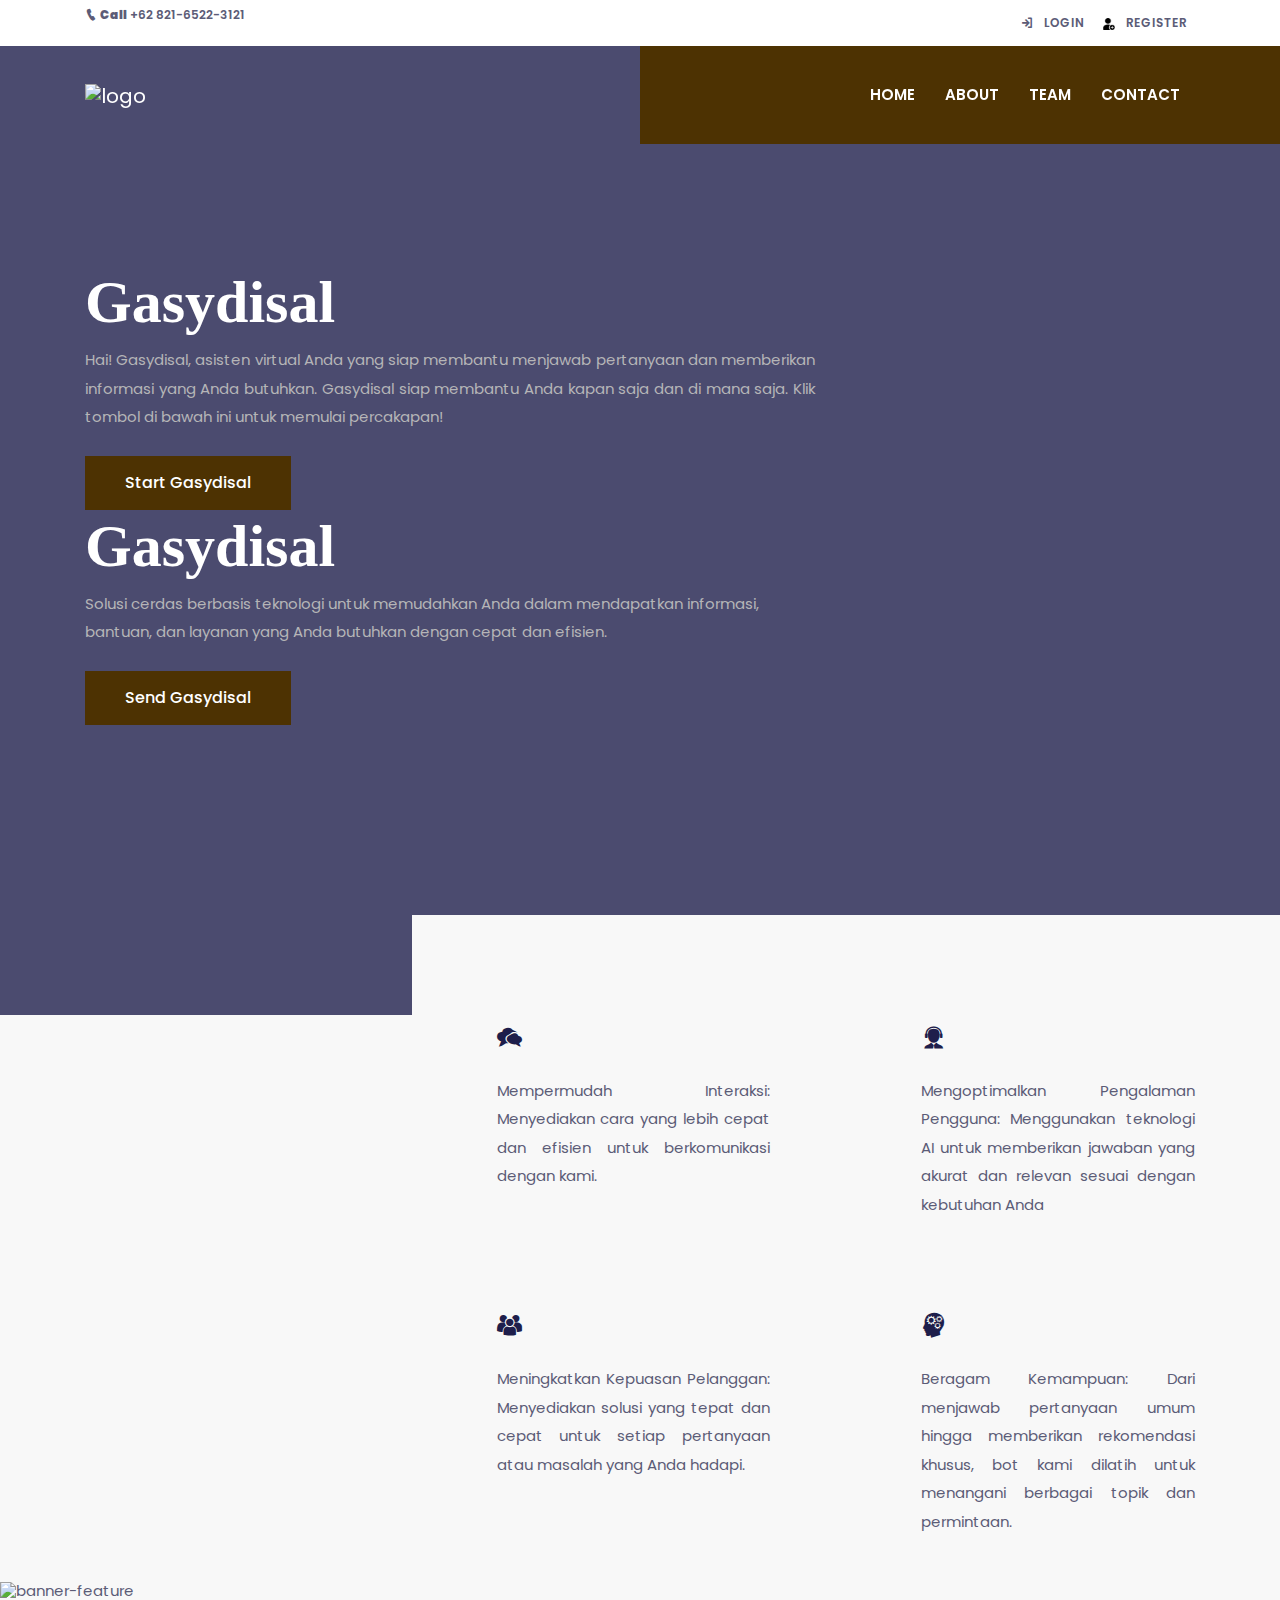
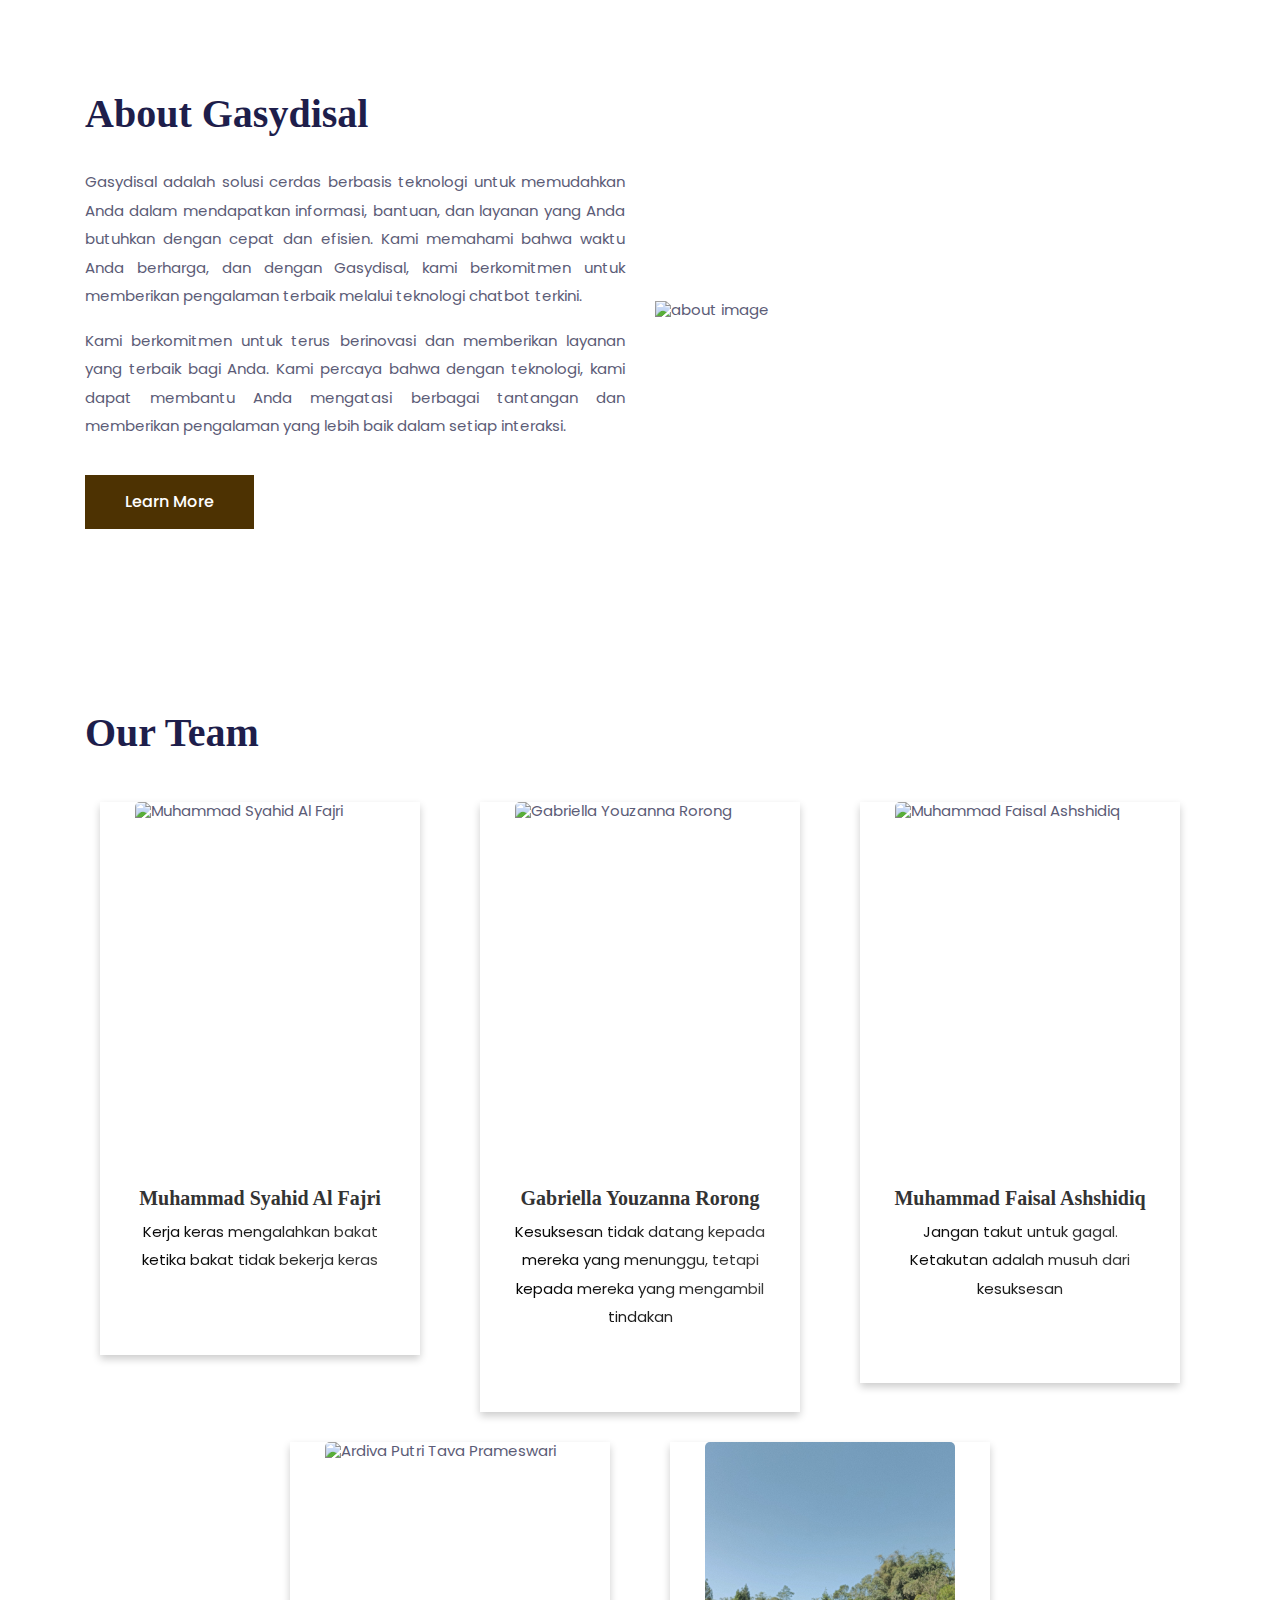
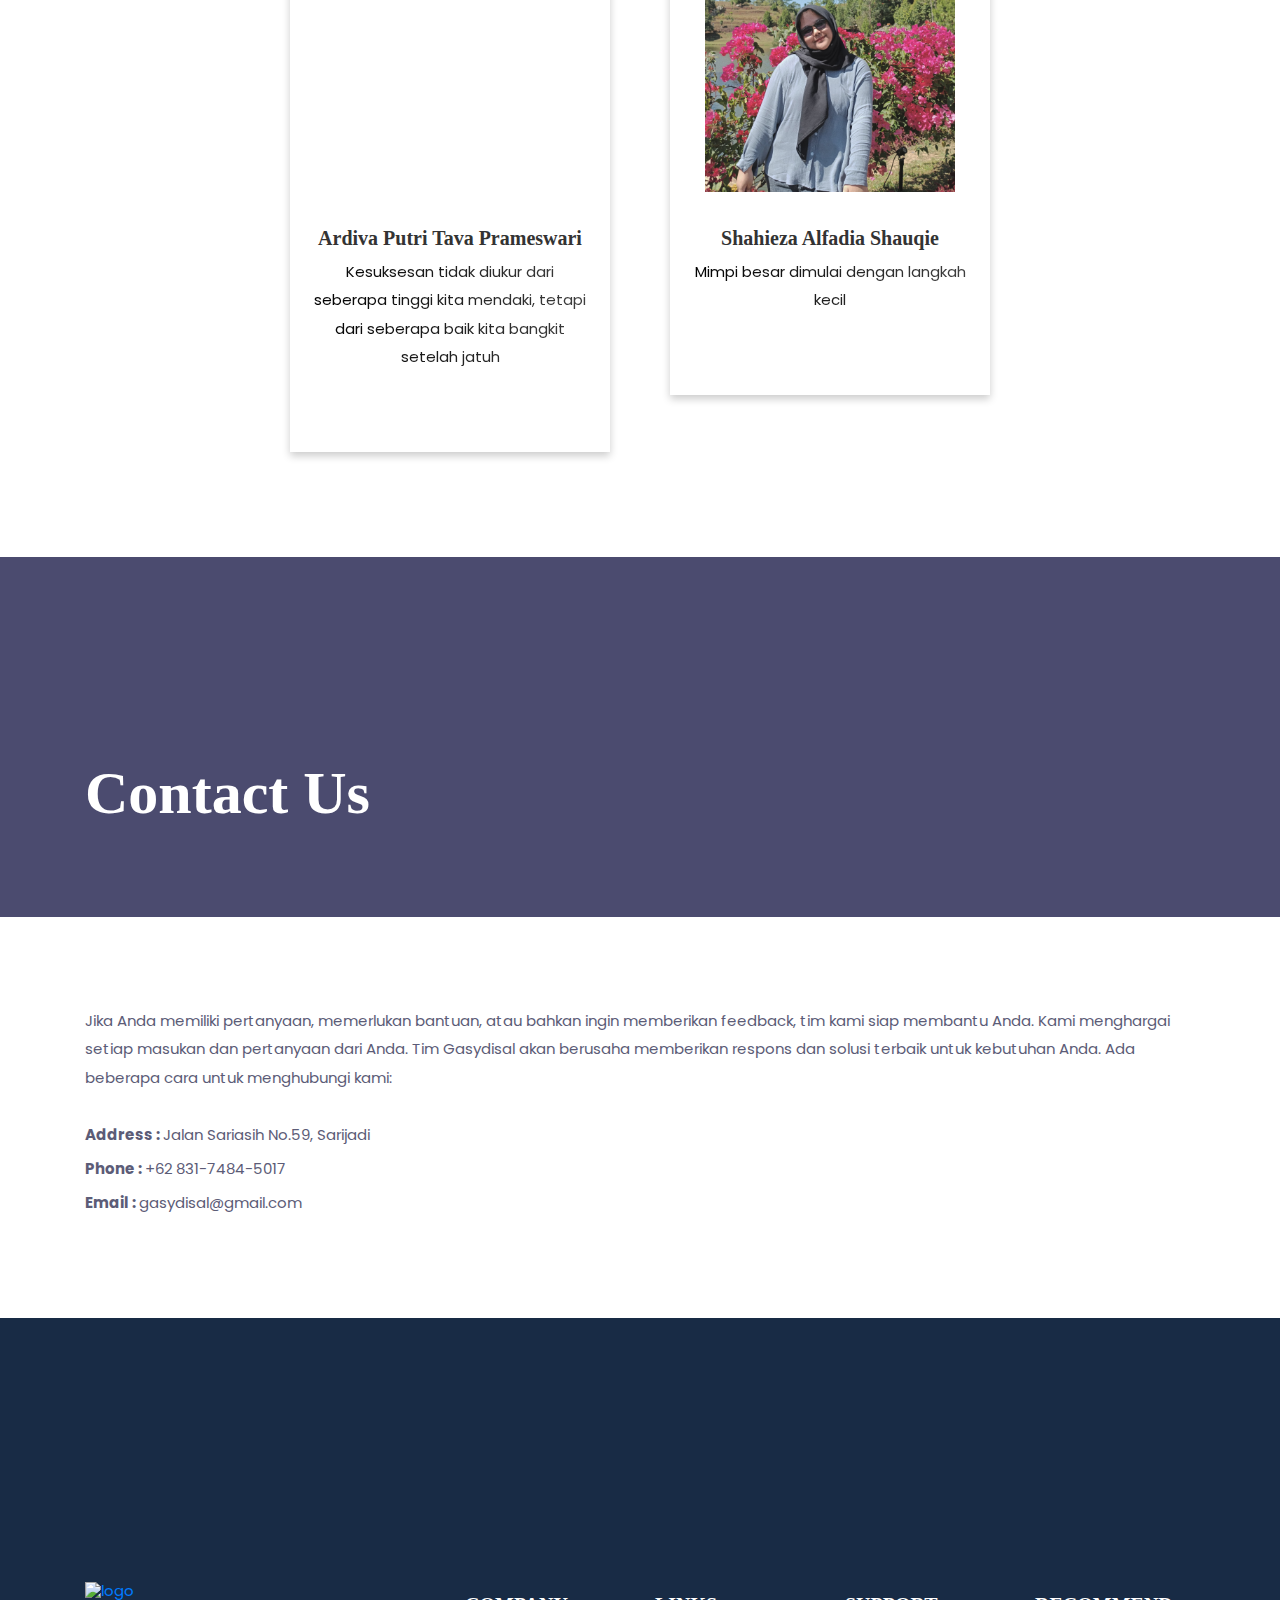
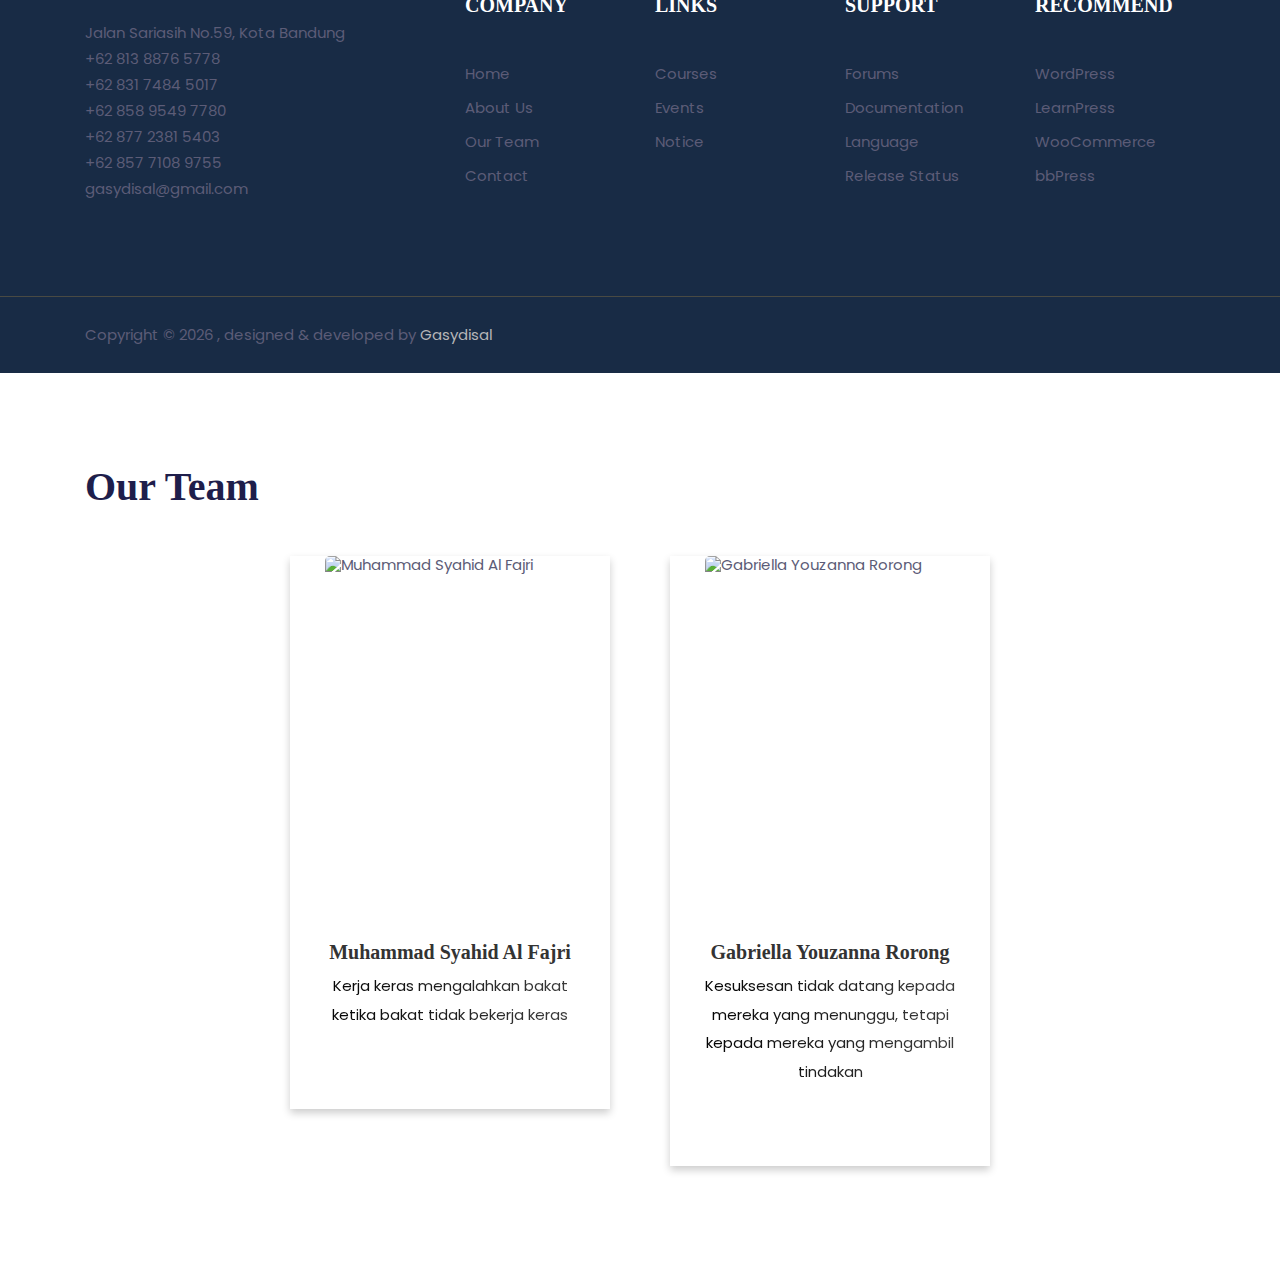
==== commit 433eab27: "edit member 2" ====
--- a/index.html
+++ b/index.html
@@ -444,3 +444,39 @@
       <div class="col-12">
         <h2 class="section-title">Our Team</h2>
       </div>
+
+      
+      <!-- team member 1 -->
+      <div class="col-lg-4 col-sm-6 mb-5 mb-lg-0">
+        <div class="card border-0 rounded-0 hover-shadow team-card">
+          <img class="card-img-top rounded-img" src="../assets/gambar/foto tim/syahid.jpg" alt="Muhammad Syahid Al Fajri">
+          <div class="card-body">
+            <h4 class="card-title">Muhammad Syahid Al Fajri</h4>
+            <p class="card-text shimmer">Kerja keras mengalahkan bakat ketika bakat tidak bekerja keras</p>
+            <div class="social-icons">
+              <a href="https://twitter.com/themefisher" class="text-color"><i class="fab fa-facebook-f"></i></a>
+              <a href="https://github.com/themefisher" class="text-color"><i class="fab fa-twitter"></i></a>
+              <a href="https://github.com/themefisher" class="text-color"><i class="fab fa-google"></i></a>
+              <a href="https://instagram.com/themefisher/" class="text-color"><i class="fab fa-linkedin-in"></i></a>
+            </div>
+          </div>
+        </div>
+      </div>
+
+            <!-- team member 2 -->
+            <div class="col-lg-4 col-sm-6 mb-5 mb-lg-0">
+              <div class="card border-0 rounded-0 hover-shadow team-card">
+                <img class="card-img-top rounded-img" src="../assets/gambar/foto tim/bella.jpg" alt="Gabriella Youzanna Rorong">
+                <div class="card-body">
+                  <h4 class="card-title">Gabriella Youzanna Rorong</h4>
+                  <p class="card-text shimmer">Kesuksesan tidak datang kepada mereka yang menunggu, tetapi kepada mereka yang mengambil tindakan</p>
+                  <div class="social-icons">
+                    <a href="" class="text-color"><i class="fab fa-facebook-f"></i></a>
+                    <a href="" class="text-color"><i class="fab fa-twitter"></i></a>
+                    <a href="" class="text-color"><i class="fab fa-google"></i></a>
+                    <a href="" class="text-color"><i class="fab fa-linkedin-in"></i></a>
+                  </div>
+                </div>
+              </div>
+            </div>
+      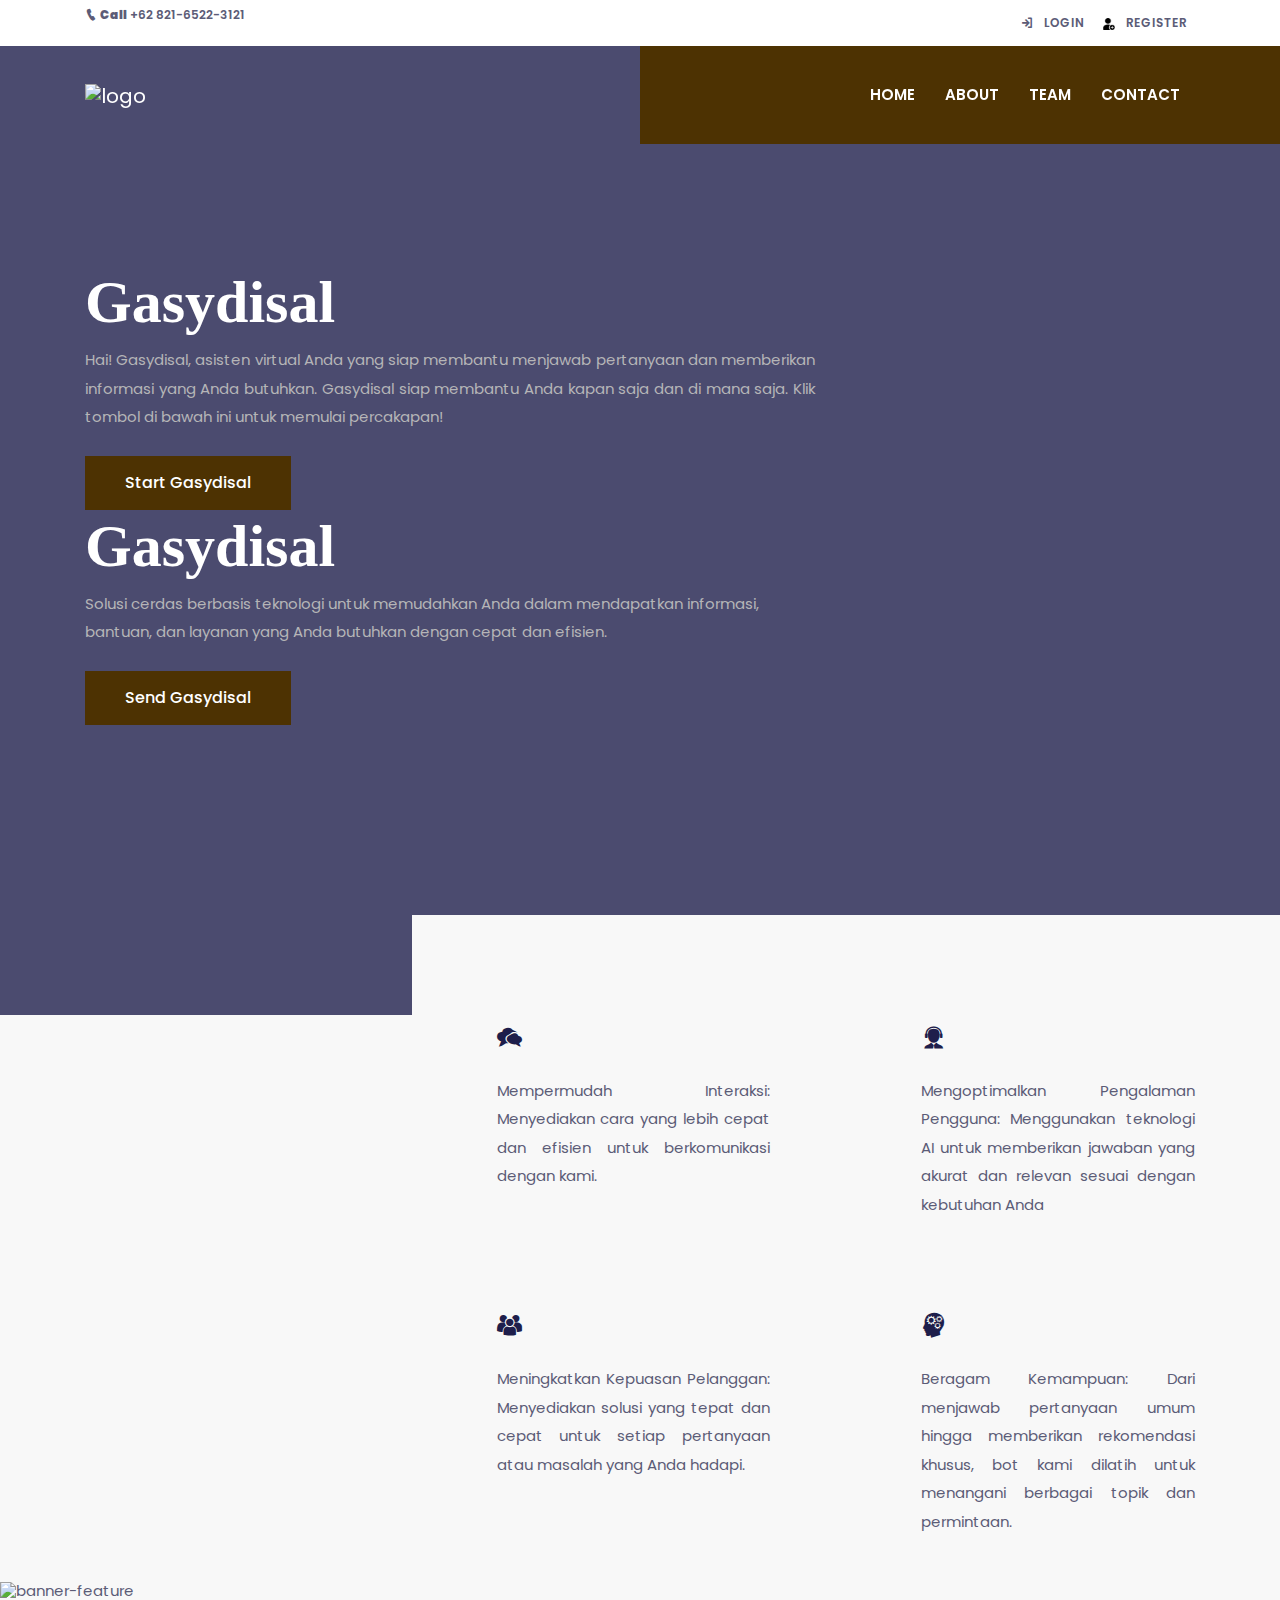
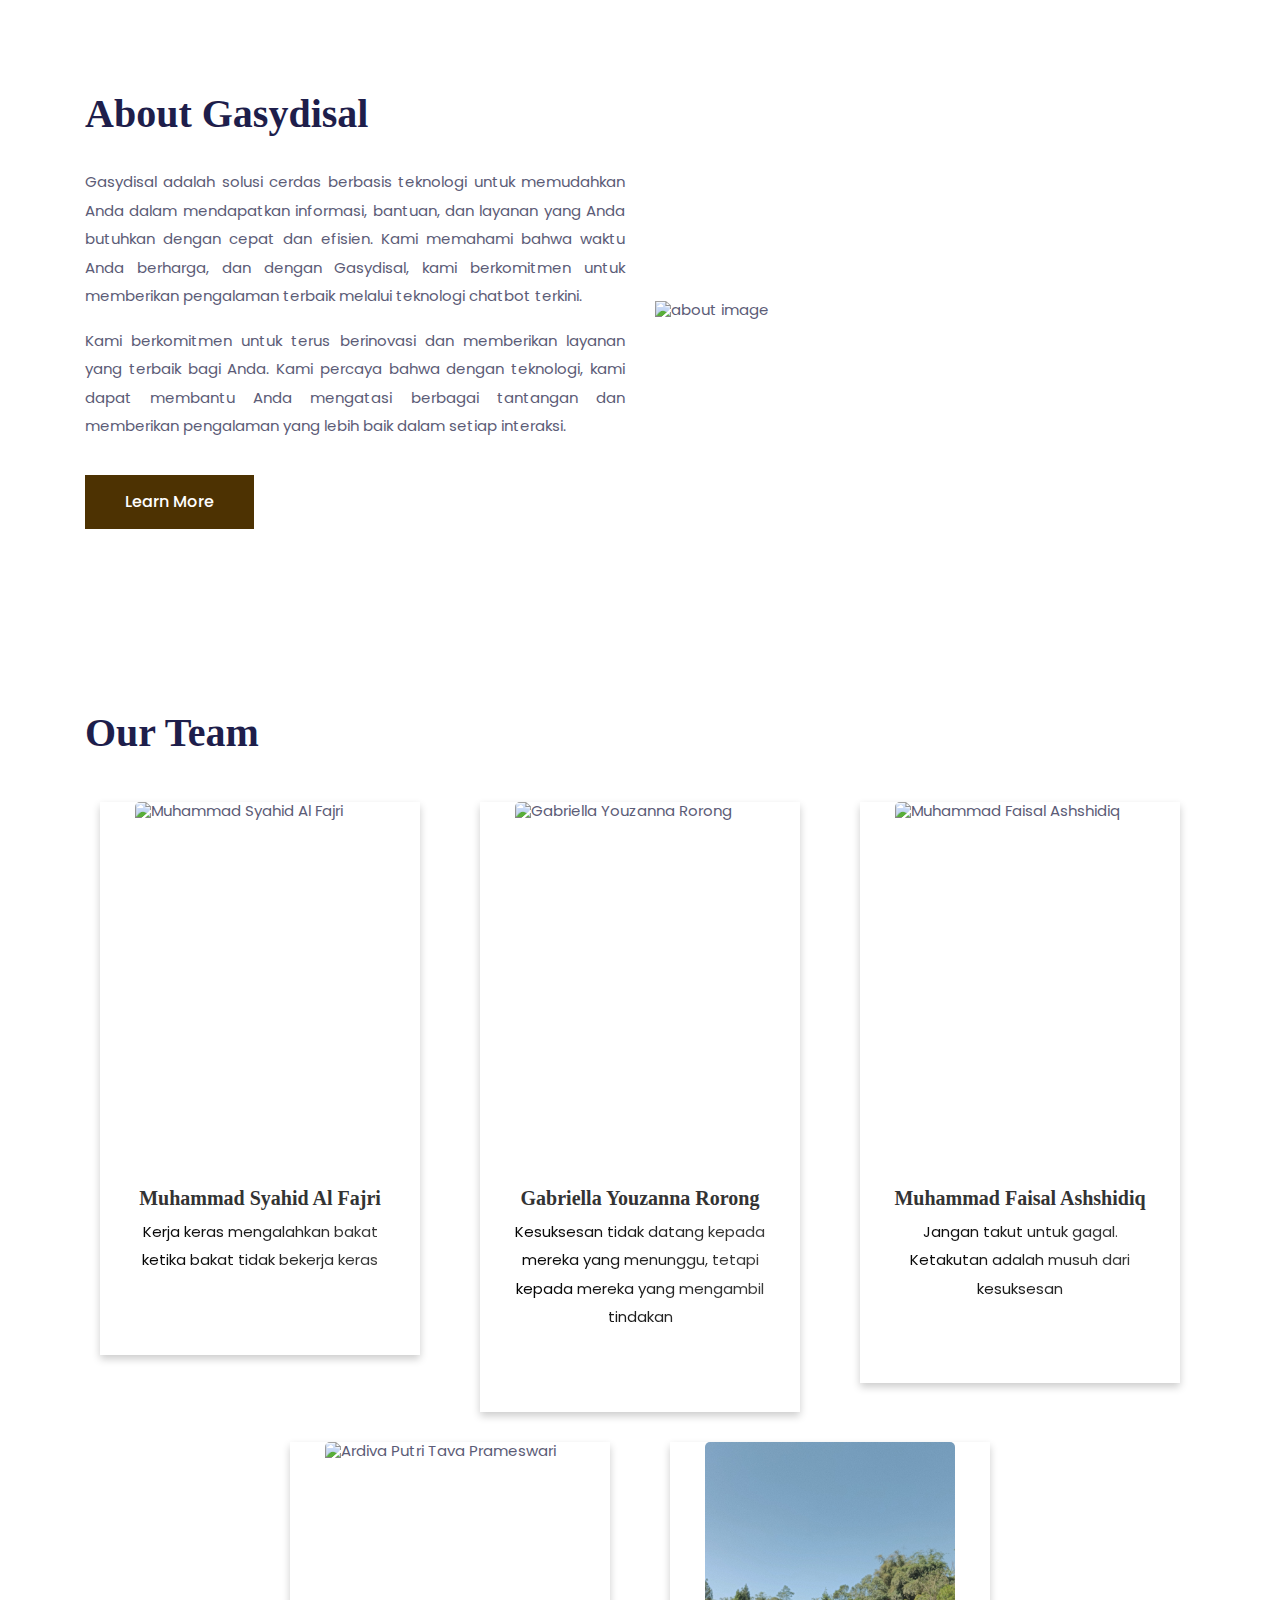
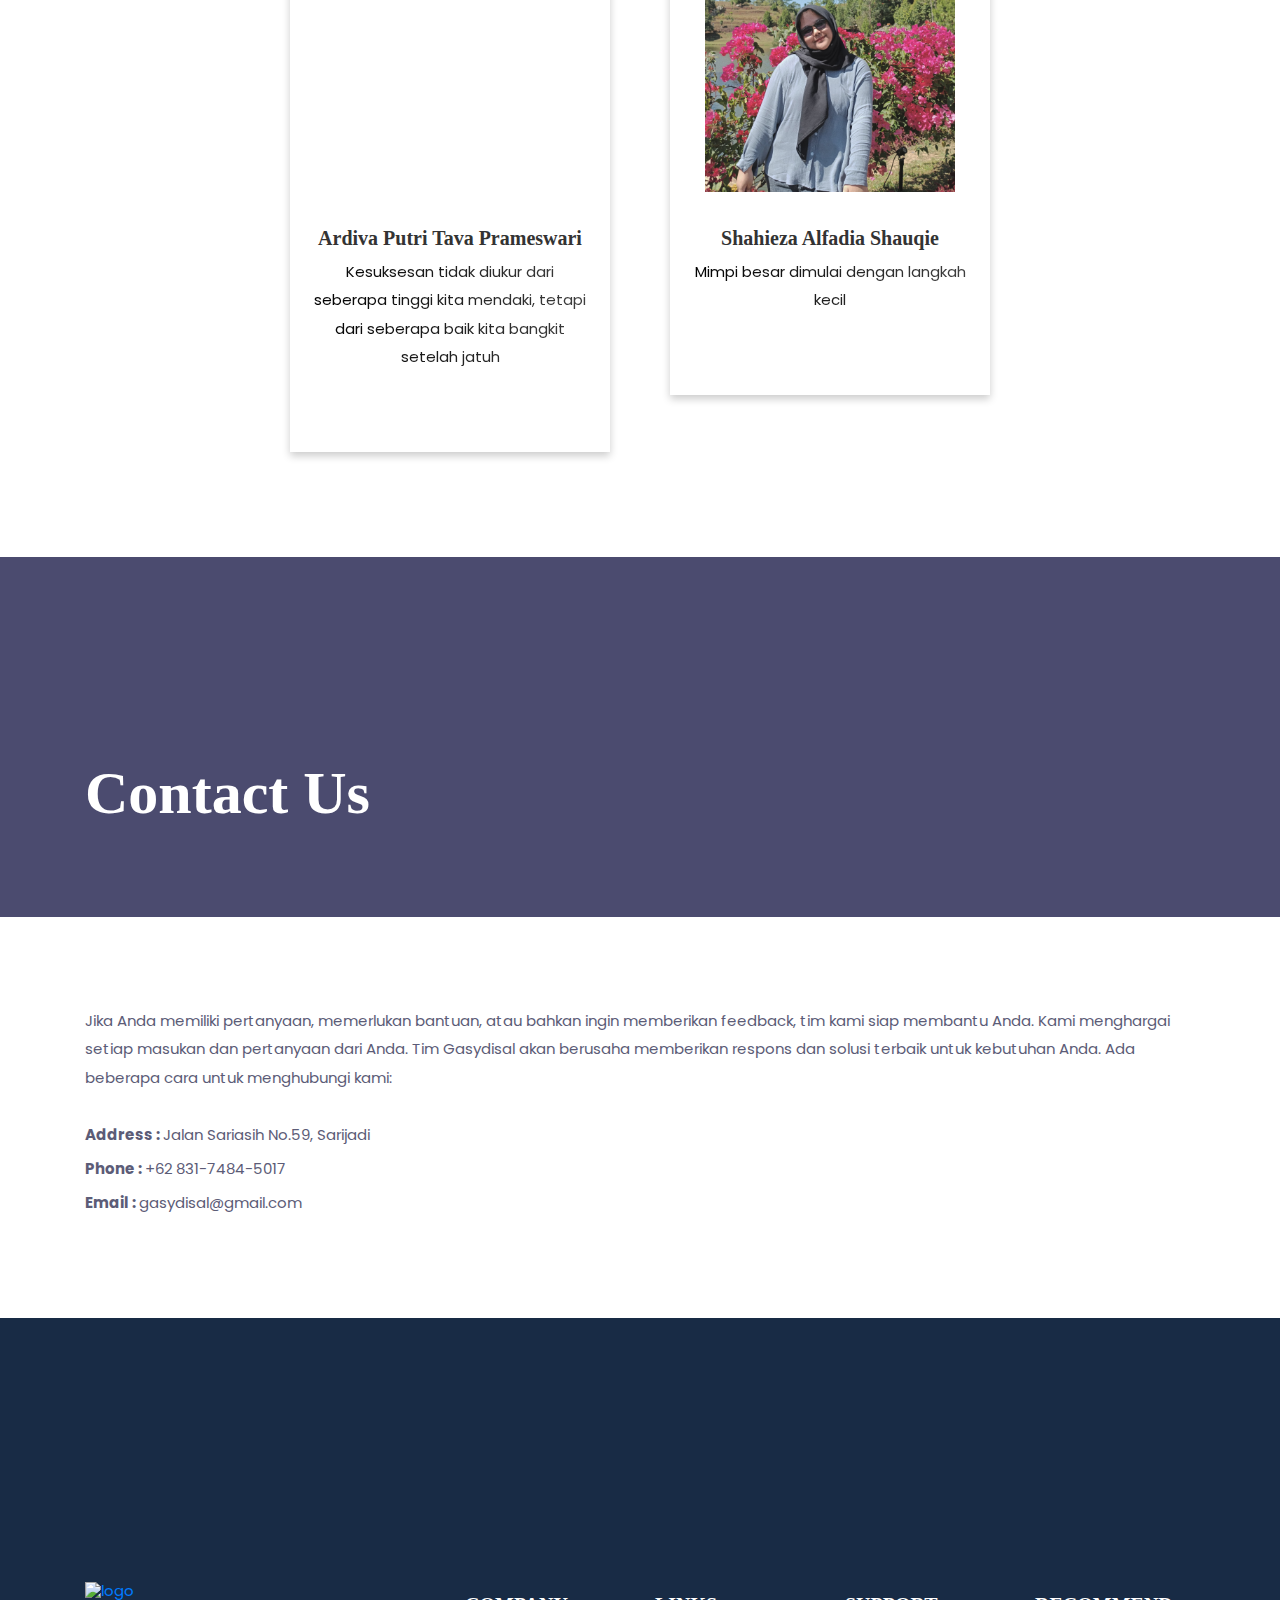
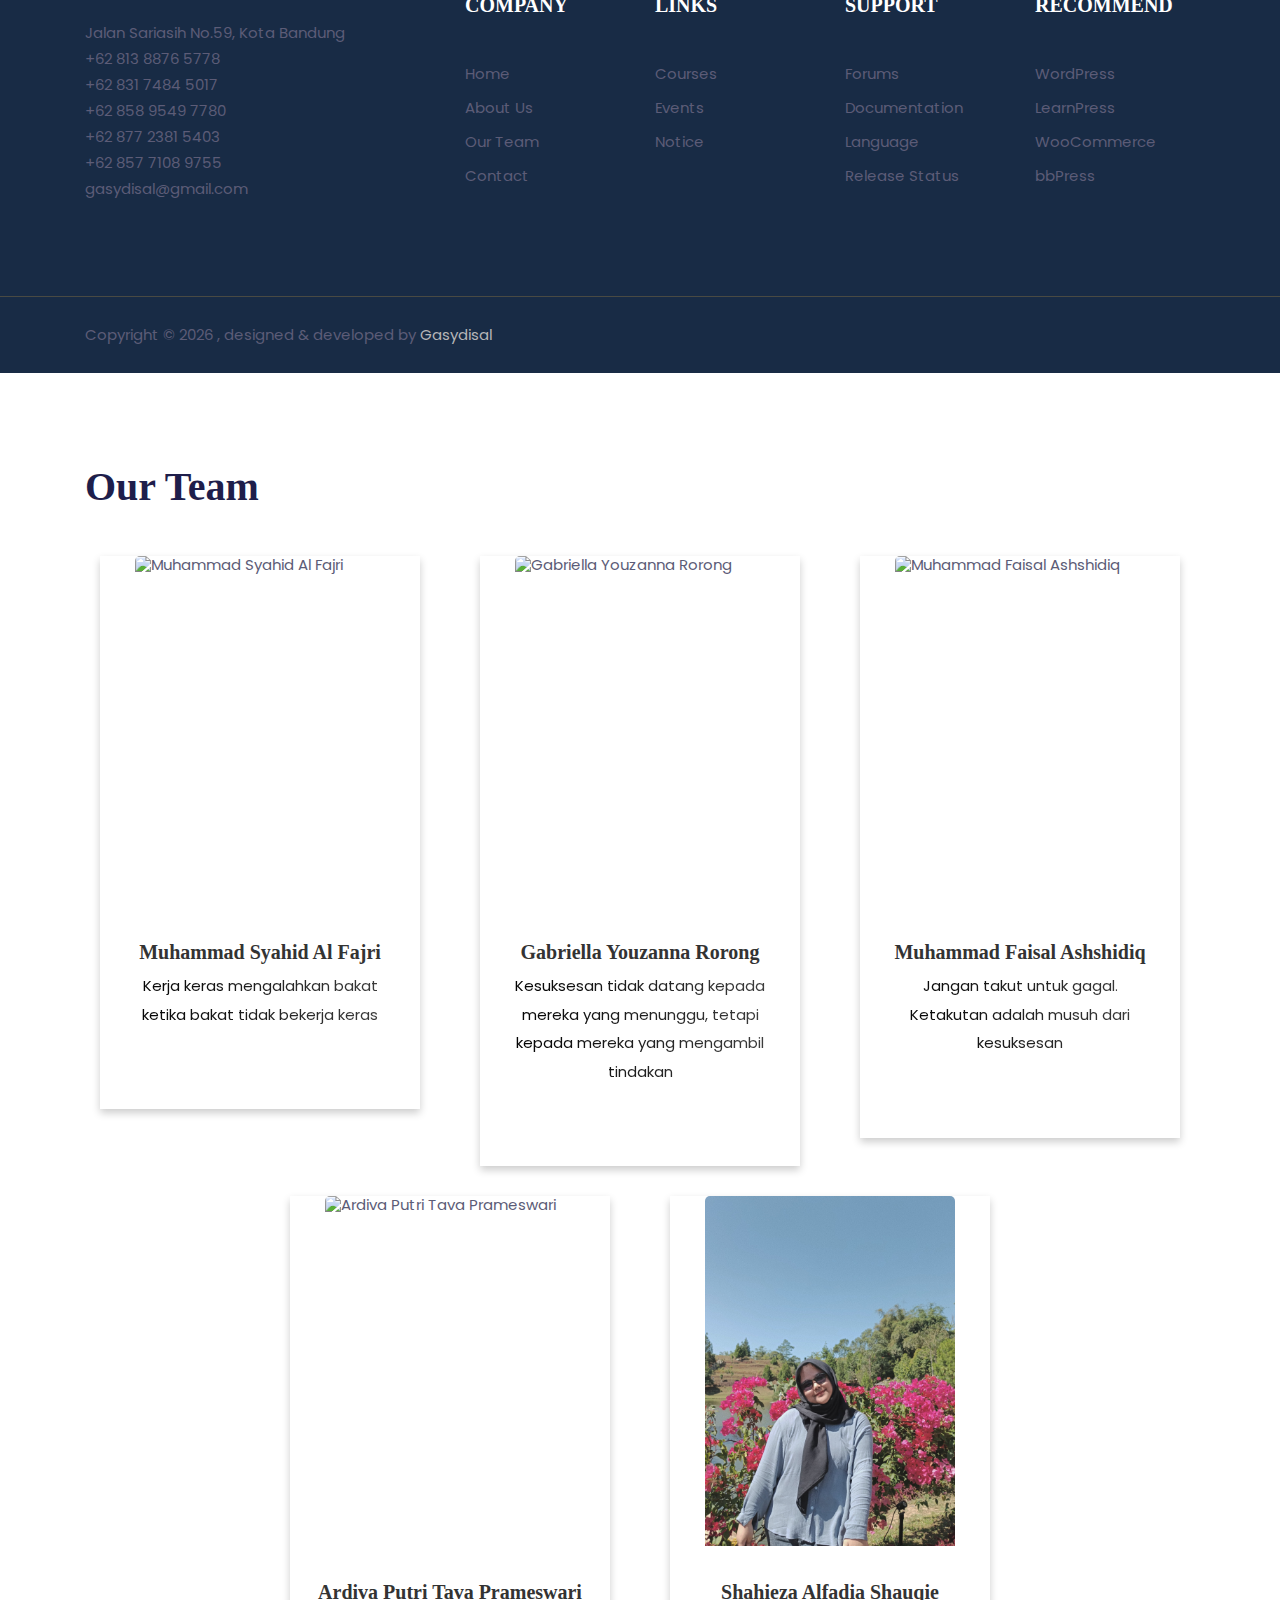
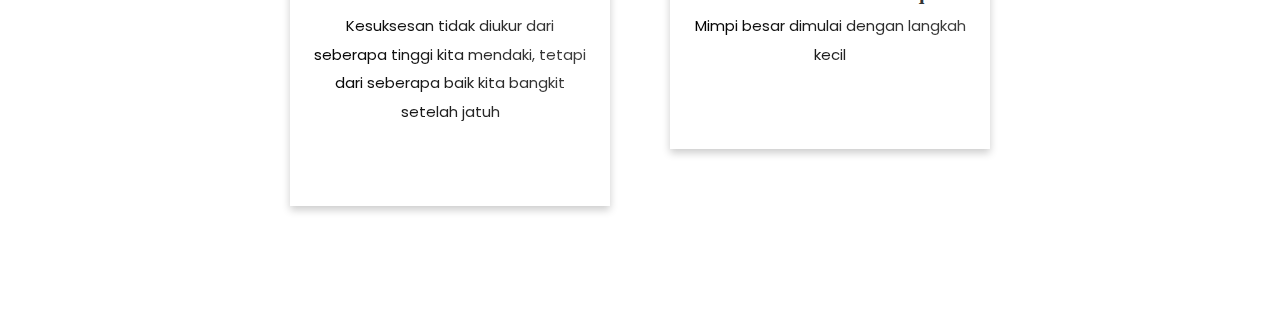
==== commit dd64462f: "edit member 5" ====
--- a/index.html
+++ b/index.html
@@ -479,4 +479,57 @@
                 </div>
               </div>
             </div>
-      +
+              <!-- team member 3 -->
+      <div class="col-lg-4 col-sm-6 mb-5 mb-lg-0">
+        <div class="card border-0 rounded-0 hover-shadow team-card">
+          <img class="card-img-top rounded-img" src="../assets/gambar/foto tim/faisal.jpg" alt="Muhammad Faisal Ashshidiq">
+          <div class="card-body">
+            <h4 class="card-title">Muhammad Faisal Ashshidiq</h4>
+            <p class="card-text shimmer">Jangan takut untuk gagal. Ketakutan adalah musuh dari kesuksesan</p>
+            <div class="social-icons">
+              <a href="https://github.com/mfaisal-Ash" class="text-color"><i class="fab fa-github"></i></a>
+              <a href="" class="text-color"><i class="fab fa-instagram"></i></a>
+              <a href="" class="text-color"><i class="fab fa-linkedin-in"></i></a>
+            </div>
+          </div>
+        </div>
+      </div>
+      
+        <!-- team member 4 -->
+        <div class="col-lg-4 col-sm-6 mb-5 mb-lg-0">
+          <div class="card border-0 rounded-0 hover-shadow team-card">
+            <img class="card-img-top rounded-img" src="../assets/gambar/foto tim/dipola.jpeg" alt="Ardiva Putri Tava Prameswari">
+            <div class="card-body">
+              <h4 class="card-title">Ardiva Putri Tava Prameswari</h4>
+              <p class="card-text shimmer">Kesuksesan tidak diukur dari seberapa tinggi kita mendaki, tetapi dari seberapa baik kita bangkit setelah jatuh</p>
+              <div class="social-icons">
+                <a href="" class="text-color"><i class="fab fa-facebook-f"></i></a>
+                <a href="" class="text-color"><i class="fab fa-twitter"></i></a>
+                <a href="" class="text-color"><i class="fab fa-google"></i></a>
+                <a href="" class="text-color"><i class="fab fa-linkedin-in"></i></a>
+              </div>
+            </div>
+          </div>
+        </div>
+
+            <!-- team member 5 -->
+      <div class="col-lg-4 col-sm-6 mb-5 mb-lg-0">
+        <div class="card border-0 rounded-0 hover-shadow team-card">
+          <img class="card-img-top rounded-img" src="../assets/gambar/foto tim/saw.jpg" alt="Shahieza Alfadia Shauqie">
+          <div class="card-body">
+            <h4 class="card-title">Shahieza Alfadia Shauqie</h4>
+            <p class="card-text shimmer">Mimpi besar dimulai dengan langkah kecil</p>
+            <div class="social-icons">
+              <a href="" class="text-color"><i class="fab fa-facebook-f"></i></a>
+              <a href="" class="text-color"><i class="fab fa-twitter"></i></a>
+              <a href="" class="text-color"><i class="fab fa-google"></i></a>
+              <a href="" class="text-color"><i class="fab fa-linkedin-in"></i></a>
+            </div>
+          </div>
+        </div>
+      </div>
+    </div>
+  </div>
+</section>
+<!-- /team -->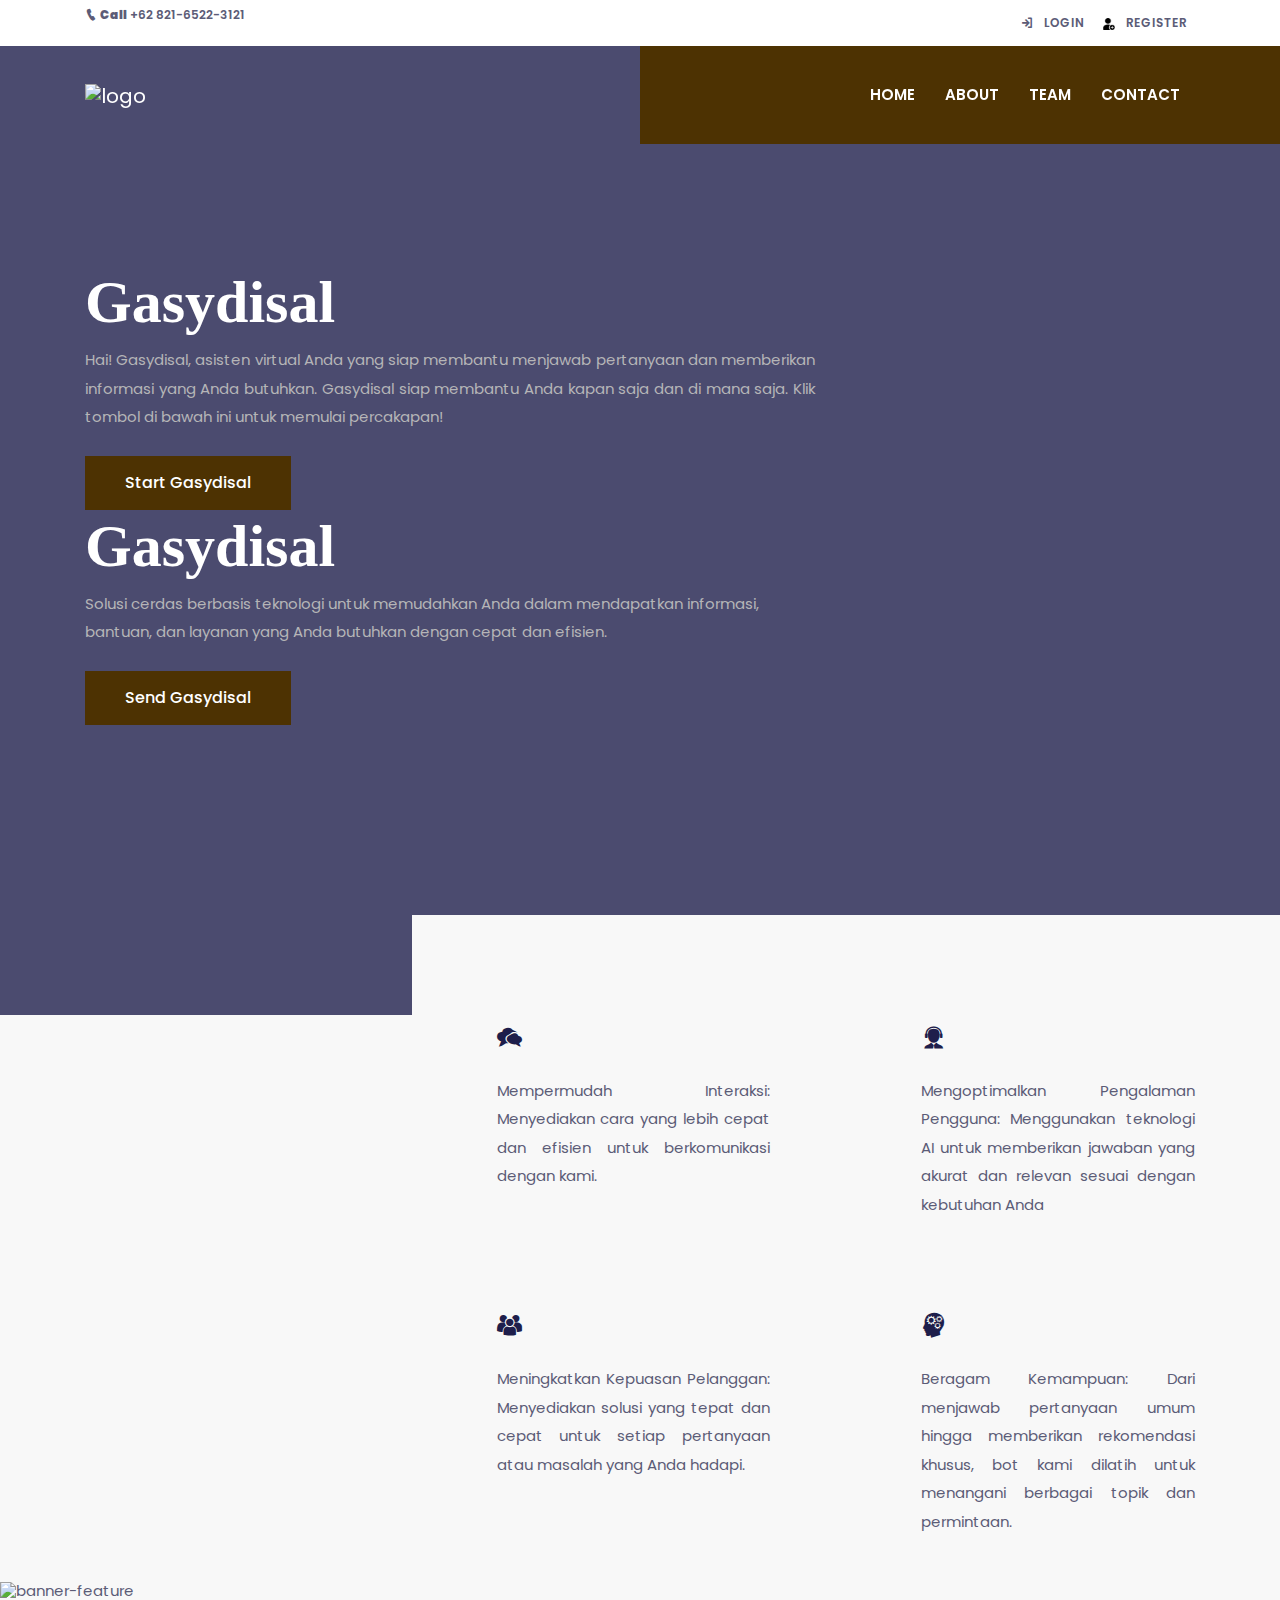
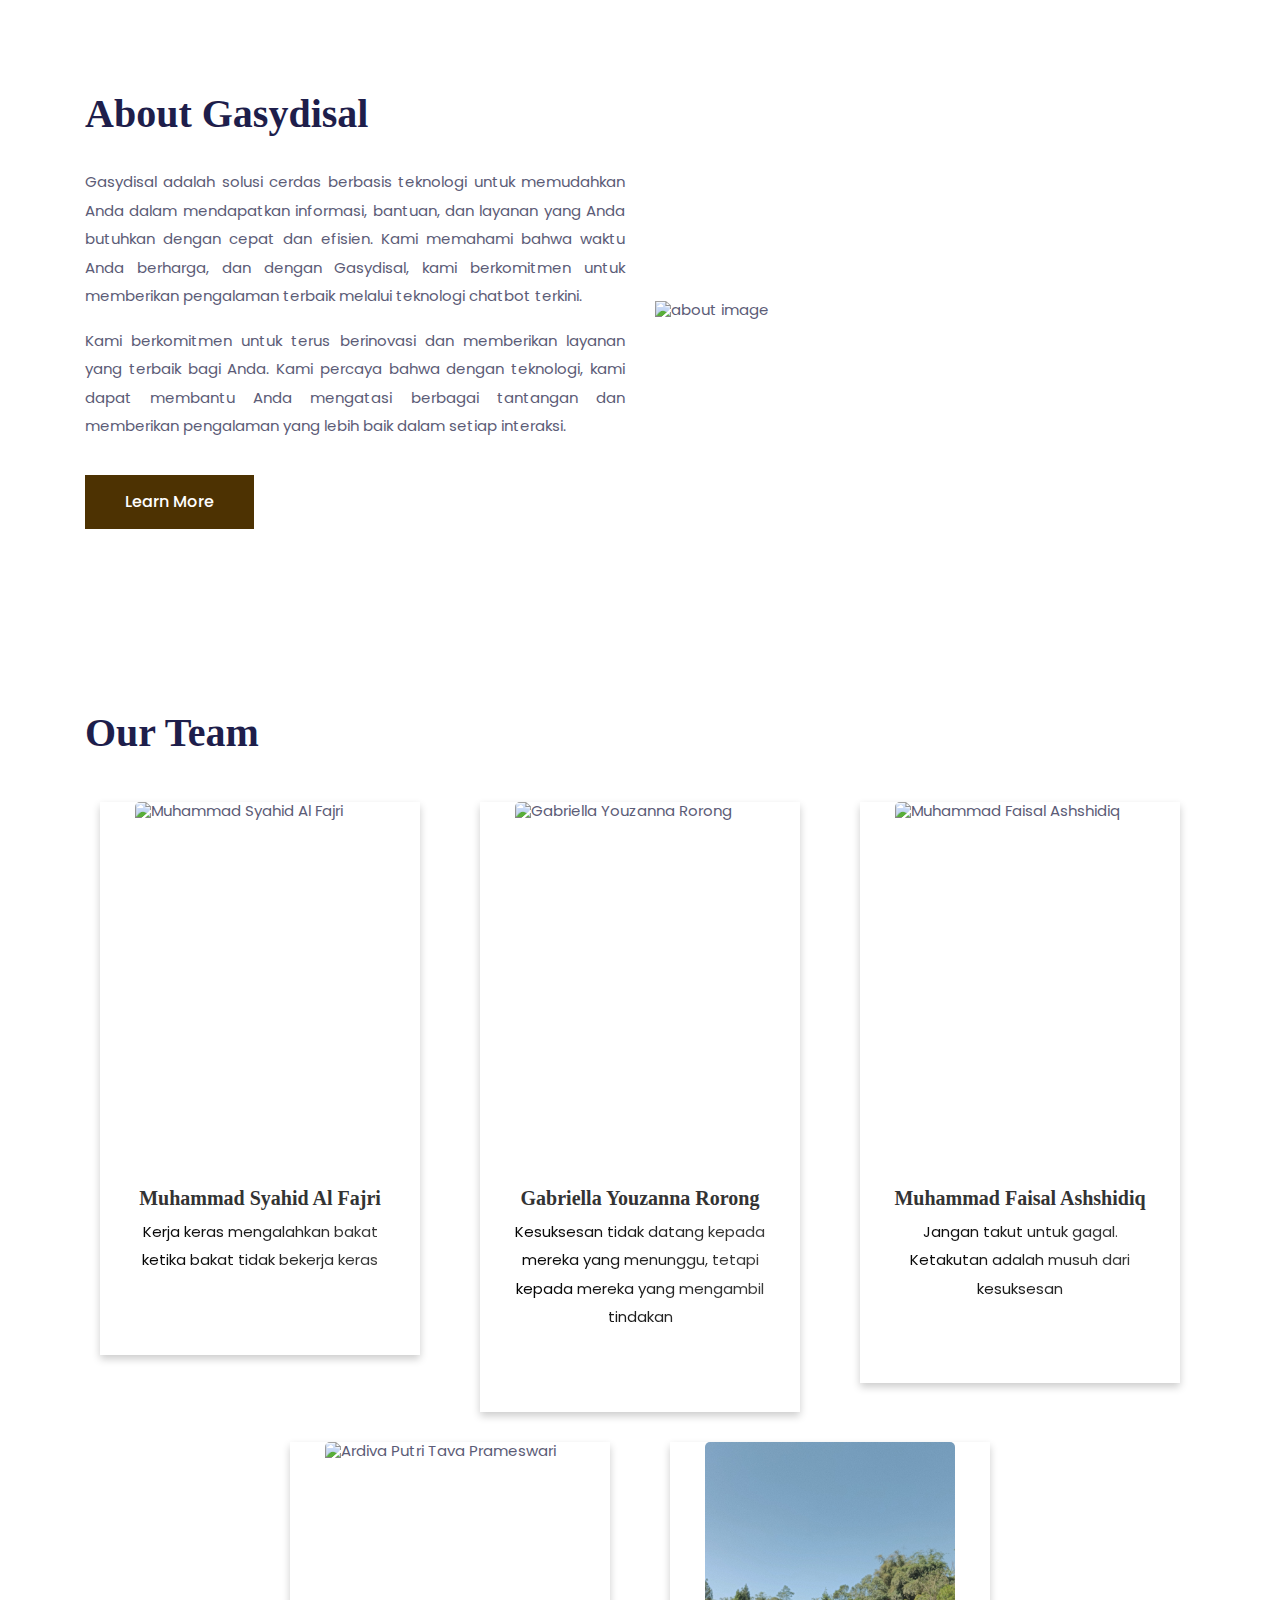
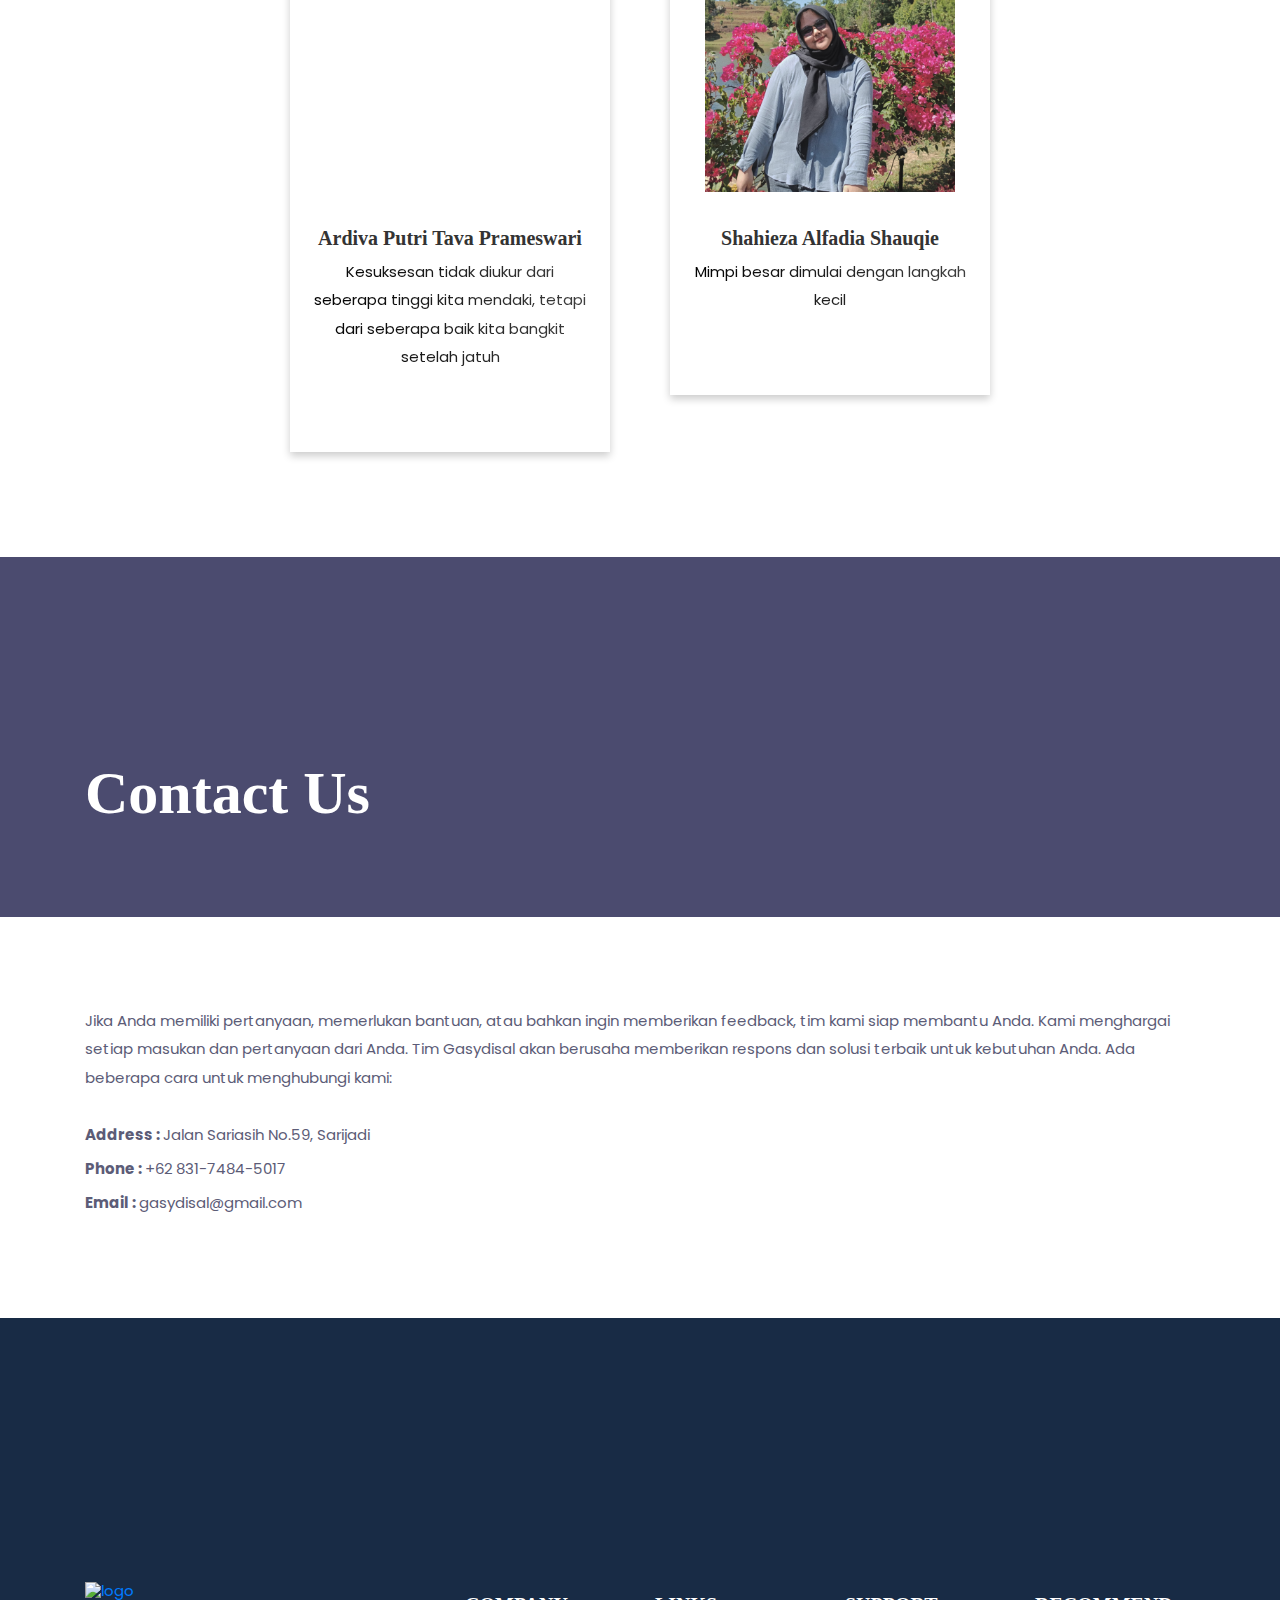
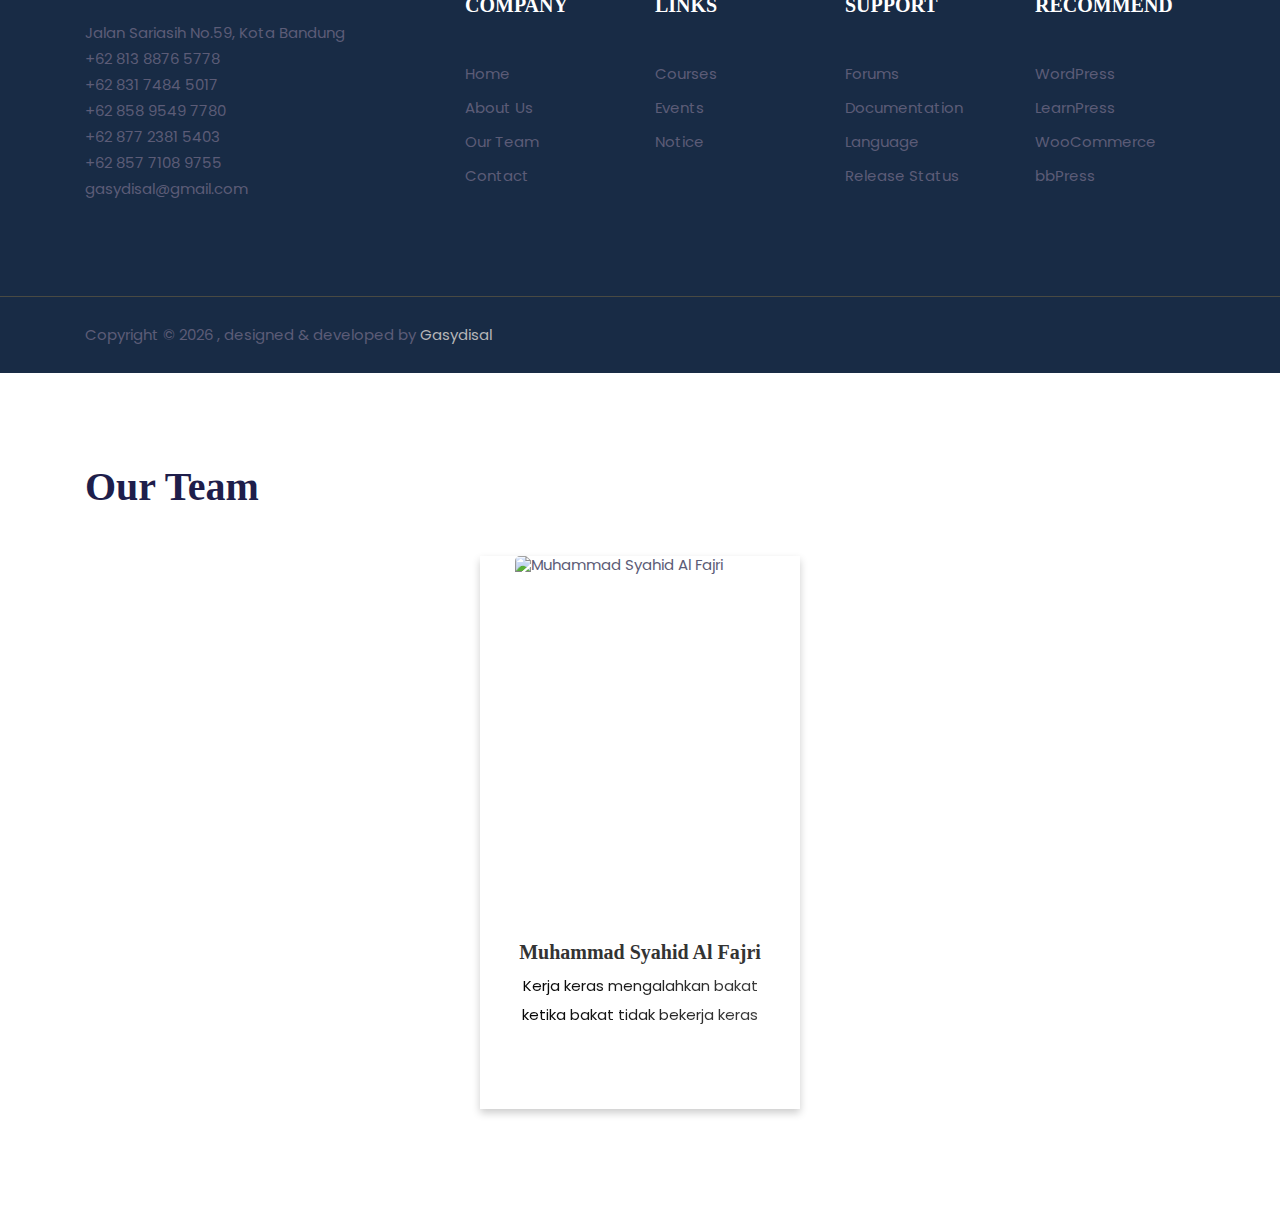
==== commit 5d6d6c57: "delete unused fitur" ====
--- a/index.html
+++ b/index.html
@@ -463,73 +463,3 @@
         </div>
       </div>
 
-            <!-- team member 2 -->
-            <div class="col-lg-4 col-sm-6 mb-5 mb-lg-0">
-              <div class="card border-0 rounded-0 hover-shadow team-card">
-                <img class="card-img-top rounded-img" src="../assets/gambar/foto tim/bella.jpg" alt="Gabriella Youzanna Rorong">
-                <div class="card-body">
-                  <h4 class="card-title">Gabriella Youzanna Rorong</h4>
-                  <p class="card-text shimmer">Kesuksesan tidak datang kepada mereka yang menunggu, tetapi kepada mereka yang mengambil tindakan</p>
-                  <div class="social-icons">
-                    <a href="" class="text-color"><i class="fab fa-facebook-f"></i></a>
-                    <a href="" class="text-color"><i class="fab fa-twitter"></i></a>
-                    <a href="" class="text-color"><i class="fab fa-google"></i></a>
-                    <a href="" class="text-color"><i class="fab fa-linkedin-in"></i></a>
-                  </div>
-                </div>
-              </div>
-            </div>
-
-              <!-- team member 3 -->
-      <div class="col-lg-4 col-sm-6 mb-5 mb-lg-0">
-        <div class="card border-0 rounded-0 hover-shadow team-card">
-          <img class="card-img-top rounded-img" src="../assets/gambar/foto tim/faisal.jpg" alt="Muhammad Faisal Ashshidiq">
-          <div class="card-body">
-            <h4 class="card-title">Muhammad Faisal Ashshidiq</h4>
-            <p class="card-text shimmer">Jangan takut untuk gagal. Ketakutan adalah musuh dari kesuksesan</p>
-            <div class="social-icons">
-              <a href="https://github.com/mfaisal-Ash" class="text-color"><i class="fab fa-github"></i></a>
-              <a href="" class="text-color"><i class="fab fa-instagram"></i></a>
-              <a href="" class="text-color"><i class="fab fa-linkedin-in"></i></a>
-            </div>
-          </div>
-        </div>
-      </div>
-      
-        <!-- team member 4 -->
-        <div class="col-lg-4 col-sm-6 mb-5 mb-lg-0">
-          <div class="card border-0 rounded-0 hover-shadow team-card">
-            <img class="card-img-top rounded-img" src="../assets/gambar/foto tim/dipola.jpeg" alt="Ardiva Putri Tava Prameswari">
-            <div class="card-body">
-              <h4 class="card-title">Ardiva Putri Tava Prameswari</h4>
-              <p class="card-text shimmer">Kesuksesan tidak diukur dari seberapa tinggi kita mendaki, tetapi dari seberapa baik kita bangkit setelah jatuh</p>
-              <div class="social-icons">
-                <a href="" class="text-color"><i class="fab fa-facebook-f"></i></a>
-                <a href="" class="text-color"><i class="fab fa-twitter"></i></a>
-                <a href="" class="text-color"><i class="fab fa-google"></i></a>
-                <a href="" class="text-color"><i class="fab fa-linkedin-in"></i></a>
-              </div>
-            </div>
-          </div>
-        </div>
-
-            <!-- team member 5 -->
-      <div class="col-lg-4 col-sm-6 mb-5 mb-lg-0">
-        <div class="card border-0 rounded-0 hover-shadow team-card">
-          <img class="card-img-top rounded-img" src="../assets/gambar/foto tim/saw.jpg" alt="Shahieza Alfadia Shauqie">
-          <div class="card-body">
-            <h4 class="card-title">Shahieza Alfadia Shauqie</h4>
-            <p class="card-text shimmer">Mimpi besar dimulai dengan langkah kecil</p>
-            <div class="social-icons">
-              <a href="" class="text-color"><i class="fab fa-facebook-f"></i></a>
-              <a href="" class="text-color"><i class="fab fa-twitter"></i></a>
-              <a href="" class="text-color"><i class="fab fa-google"></i></a>
-              <a href="" class="text-color"><i class="fab fa-linkedin-in"></i></a>
-            </div>
-          </div>
-        </div>
-      </div>
-    </div>
-  </div>
-</section>
-<!-- /team -->